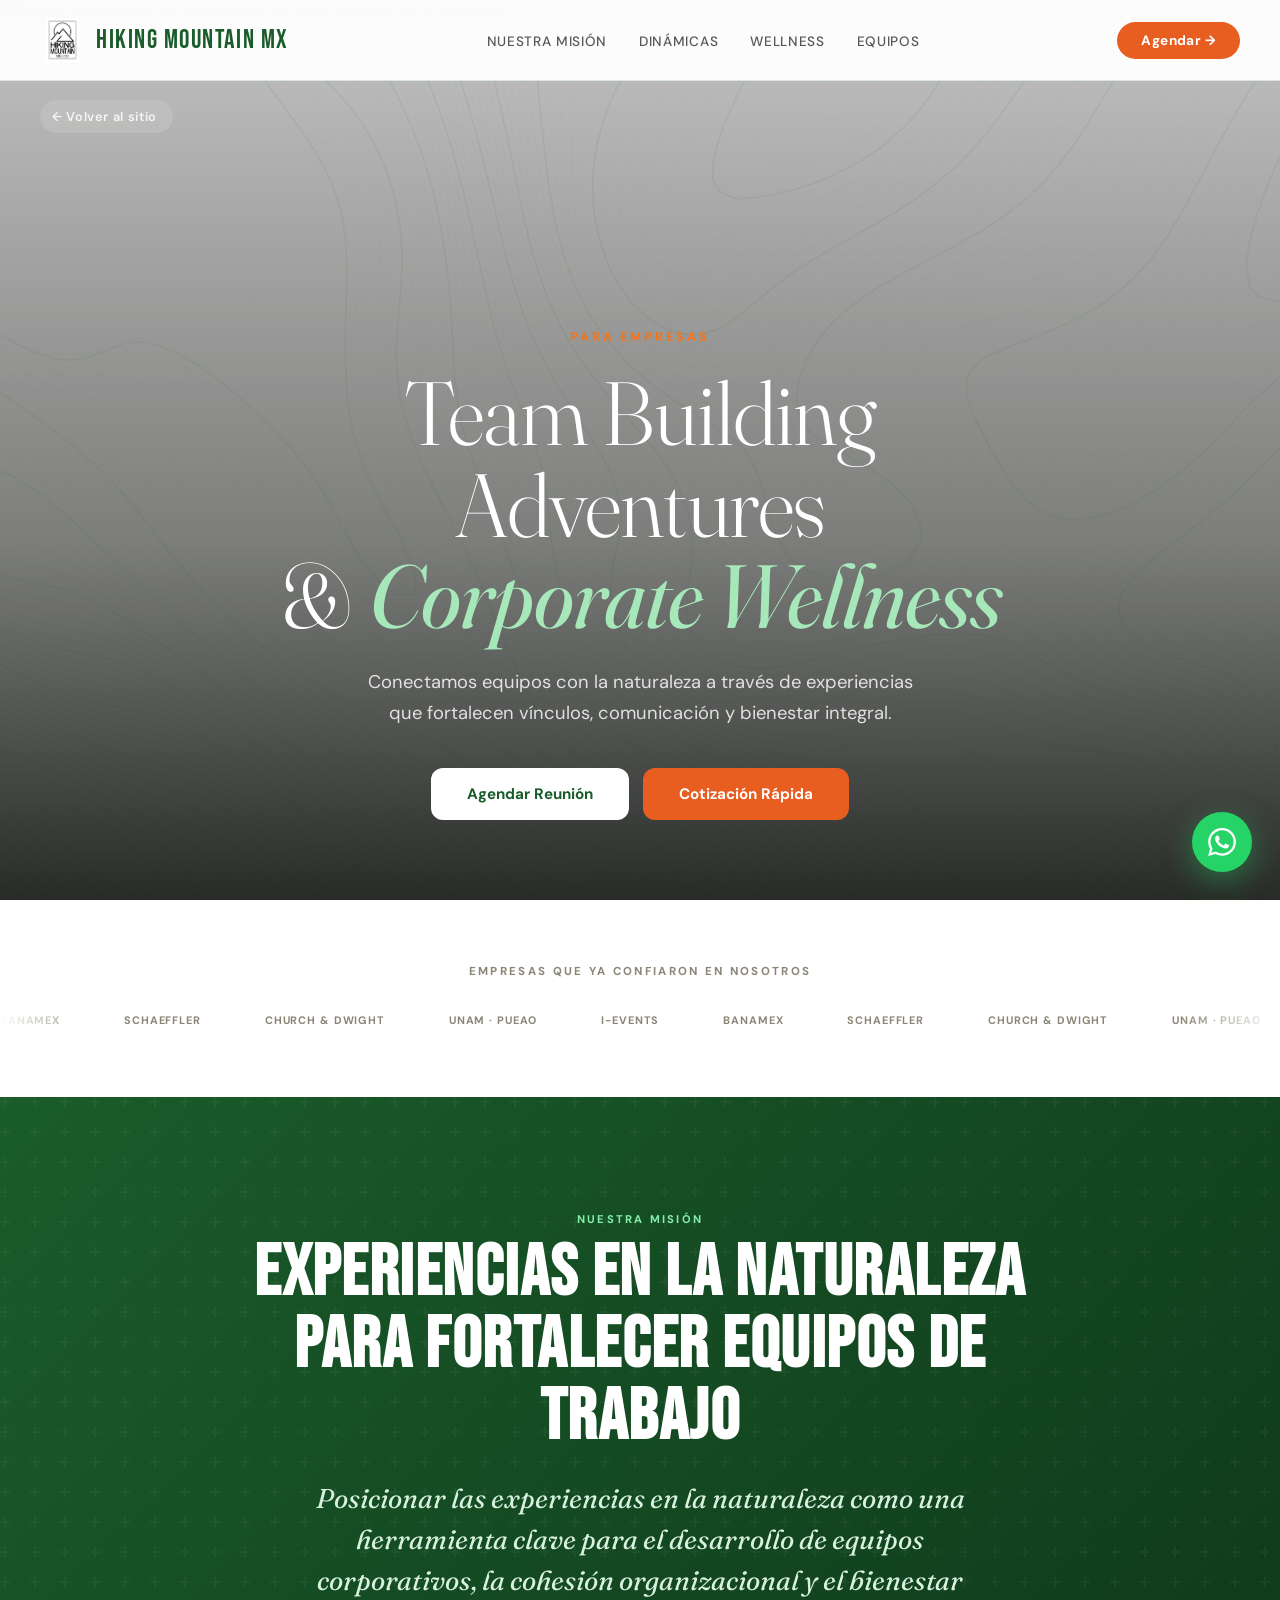
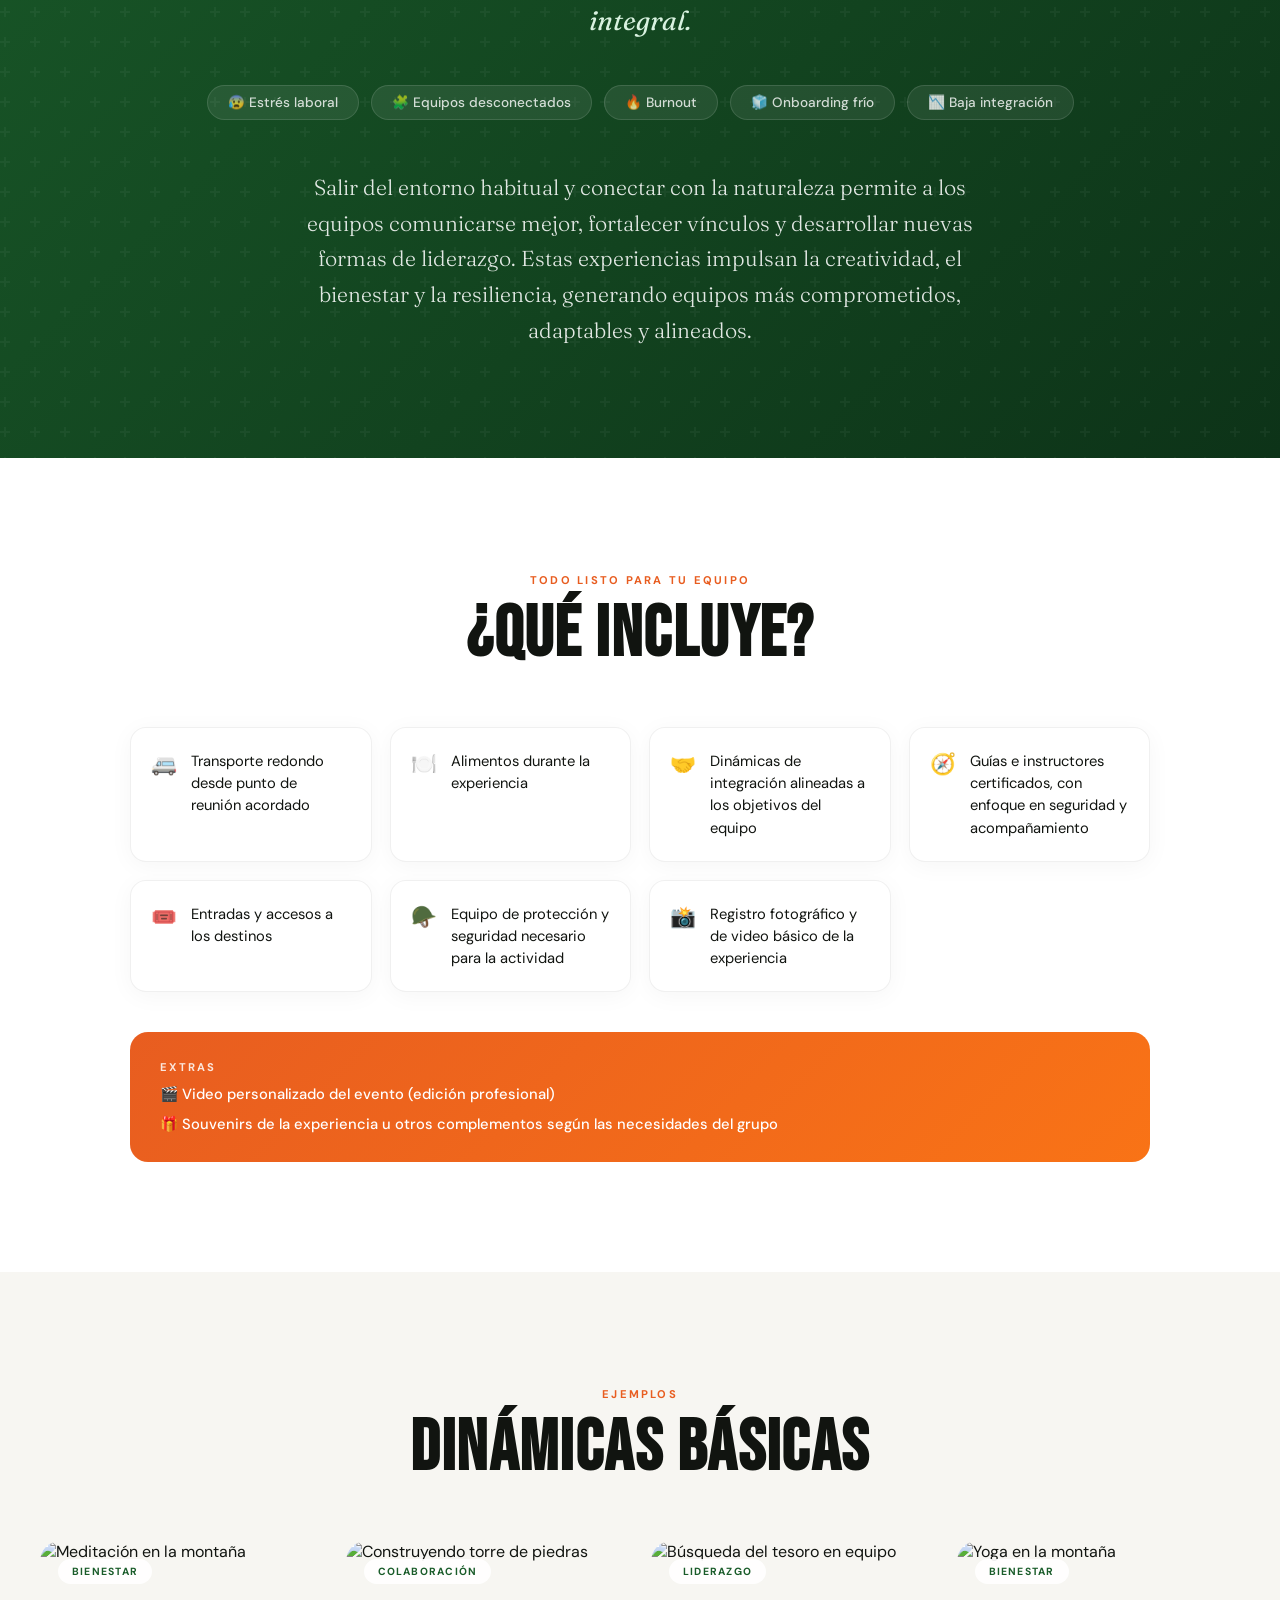
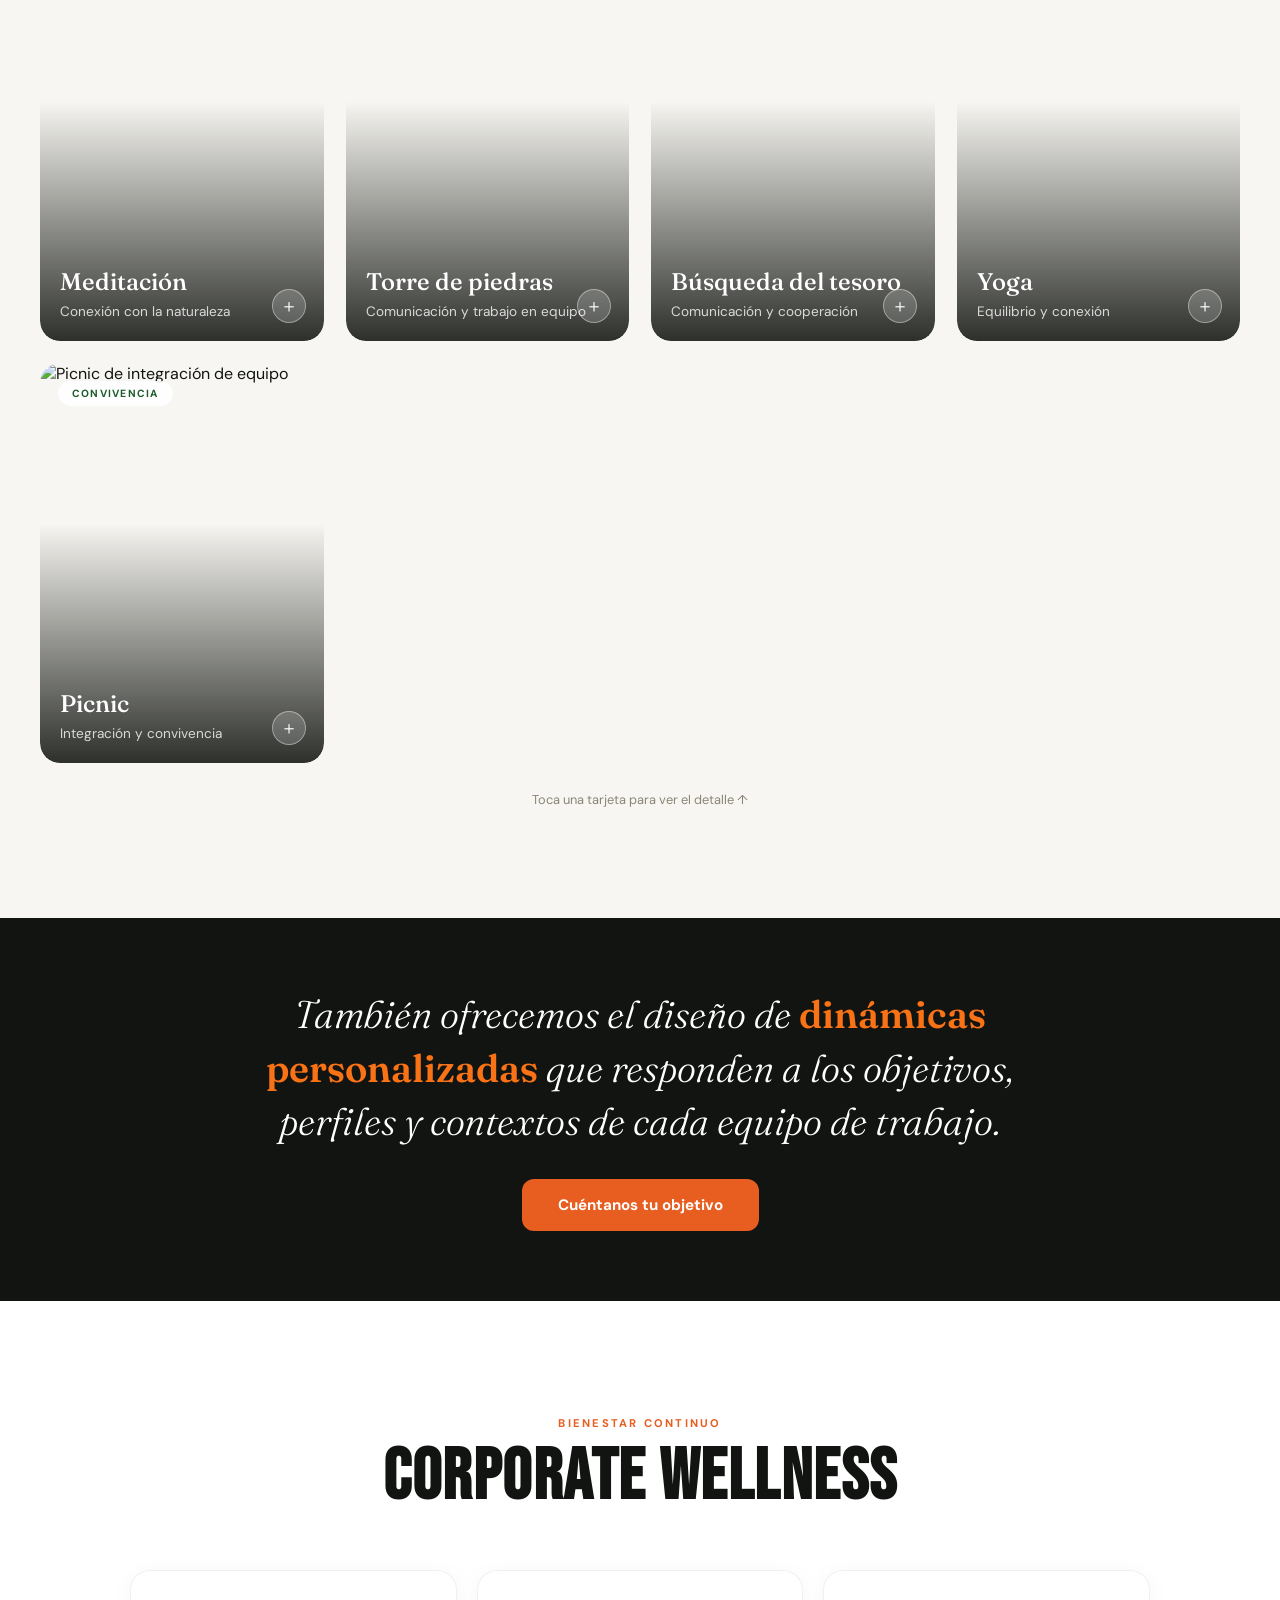
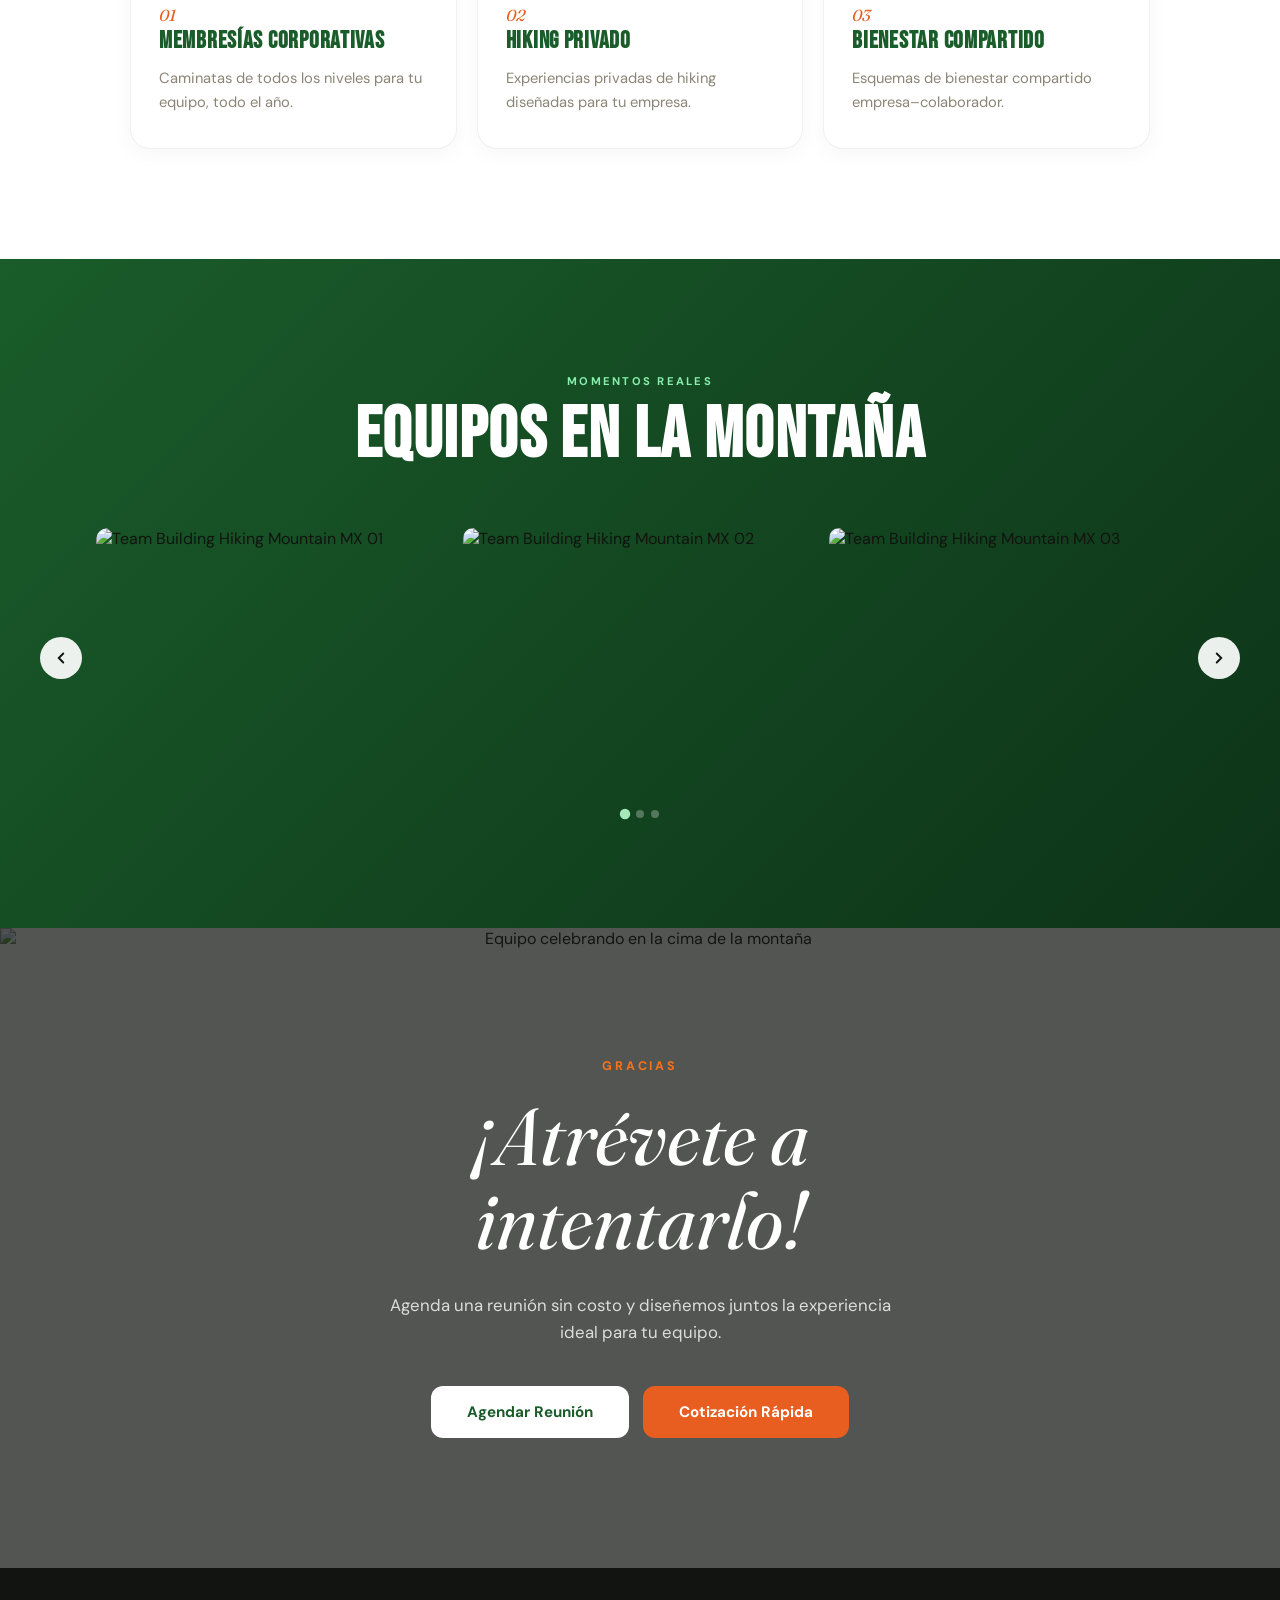
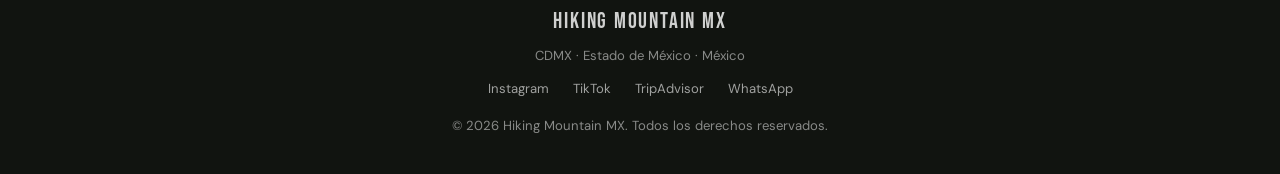
==== empresas.html @ d8b2c03d "Add files via upload" ====
<!DOCTYPE html>
<html lang="es">
<head>
<meta charset="UTF-8">
<meta name="viewport" content="width=device-width, initial-scale=1.0, viewport-fit=cover">
<title>Team Building &amp; Corporate Wellness | Hiking Mountain MX</title>
<meta name="description" content="Experiencias de team building y bienestar corporativo en la naturaleza. Dinámicas de integración, hiking privado y esquemas de bienestar para empresas.">
<link rel="canonical" href="https://hikingmountainmx.com/empresas.html">
<link rel="icon" type="image/png" sizes="32x32" href="[data-uri]">
<link rel="apple-touch-icon" href="[data-uri]">
<meta property="og:type" content="website">
<meta property="og:site_name" content="Hiking Mountain MX">
<meta property="og:title" content="Team Building &amp; Corporate Wellness | Hiking Mountain MX">
<meta property="og:description" content="Experiencias de team building y bienestar corporativo en la naturaleza. Dinámicas de integración, hiking privado y esquemas de bienestar para empresas.">
<meta property="og:image" content="https://raw.githubusercontent.com/goosserrlazc-alt/HMMX/main/images/team-building-04.jpg">
<meta property="og:url" content="https://hikingmountainmx.com/empresas.html">
<meta property="og:locale" content="es_MX">
<meta name="twitter:card" content="summary_large_image">
<meta name="twitter:title" content="Team Building &amp; Corporate Wellness | Hiking Mountain MX">
<meta name="twitter:description" content="Experiencias de team building y bienestar corporativo en la naturaleza. Dinámicas de integración, hiking privado y esquemas de bienestar para empresas.">
<meta name="twitter:image" content="https://raw.githubusercontent.com/goosserrlazc-alt/HMMX/main/images/team-building-04.jpg">
<script type="application/ld+json">
{
  "@context": "https://schema.org",
  "@type": "Organization",
  "name": "Hiking Mountain MX",
  "url": "https://hikingmountainmx.com/",
  "logo": "https://raw.githubusercontent.com/goosserrlazc-alt/HMMX/main/images/logo-hmmx.png",
  "sameAs": [
    "https://www.instagram.com/hiking_mountain_mx",
    "https://www.tiktok.com/@hiking_mountain_mx",
    "https://www.tripadvisor.com.mx/Attraction_Review-g150800-d27996630-Reviews-Hiking_Mountain_Mexico-Mexico_City_Central_Mexico_and_Gulf_Coast.html"
  ]
}
</script>
<link rel="preconnect" href="https://fonts.googleapis.com">
<link rel="preconnect" href="https://fonts.gstatic.com" crossorigin>
<link href="https://fonts.googleapis.com/css2?family=Bebas+Neue&family=DM+Sans:wght@300;400;500;700&family=Fraunces:ital,opsz,wght@0,9..144,300;0,9..144,500;0,9..144,600;1,9..144,400;1,9..144,500&display=swap" rel="stylesheet">
<style>
:root {
  --green: #1a5c2a;
  --green-light: #2d8a42;
  --orange: #e85d20;
  --orange-light: #f97316;
  --cream: #ffffff;
  --dark: #111410;
  --stone: #8a8575;
  --serif: 'Fraunces', Georgia, serif;
}

*, *::before, *::after { box-sizing: border-box; margin: 0; padding: 0; }
html { scroll-behavior: smooth; }
body { font-family: 'DM Sans', sans-serif; background: var(--cream); color: var(--dark); overflow-x: hidden; }
img { max-width: 100%; display: block; }
p { margin: 0; }

/* ── TOPOGRAPHIC BG ── */
#topo-canvas { position: fixed; inset: 0; z-index: 0; opacity: 0.07; pointer-events: none; }

/* ── REVEAL ON SCROLL ── */
.reveal { opacity: 0; transform: translateY(24px); transition: opacity .8s ease, transform .8s ease; }
.reveal.in { opacity: 1; transform: none; }
.reveal-delay-1 { transition-delay: .1s; }
.reveal-delay-2 { transition-delay: .2s; }
.reveal-delay-3 { transition-delay: .3s; }
.reveal-delay-4 { transition-delay: .4s; }
@media (prefers-reduced-motion: reduce) { .reveal { opacity: 1; transform: none; transition: none; } }

/* ── NAV ── */
nav {
  position: fixed; top: 0; left: 0; right: 0; z-index: 100;
  display: flex; justify-content: space-between; align-items: center;
  padding: 18px 40px; background: rgba(255,255,255,0.95);
  backdrop-filter: blur(12px); border-bottom: 1px solid rgba(26,92,42,0.15);
}
.nav-logo { font-family: 'Bebas Neue', sans-serif; font-size: 1.6rem; letter-spacing: 0.06em; color: var(--green); text-decoration: none; }
.nav-links { display: flex; gap: 32px; list-style: none; }
.nav-links a { font-size: 0.85rem; font-weight: 500; letter-spacing: 0.05em; text-transform: uppercase; color: var(--dark); text-decoration: none; opacity: 0.7; transition: opacity 0.2s; }
.nav-links a:hover { opacity: 1; }
.btn-nav { background: var(--orange); color: white; padding: 10px 24px; border-radius: 100px; font-size: 0.85rem; font-weight: 700; letter-spacing: 0.03em; text-decoration: none; transition: background 0.2s, transform 0.15s; }
.btn-nav:hover { background: #c4491a; transform: translateY(-1px); }
@media (max-width: 900px) {
  nav { padding: 12px 16px; gap: 10px; }
  .nav-logo-text { display: none; }
  .nav-logo img { width: 36px !important; height: 36px !important; }
  .nav-links { display: none; }
  .btn-nav { flex-shrink: 0; padding: 9px 16px; font-size: 0.78rem; }
}

/* ── WHATSAPP FLOAT ── */
.wa-float { position: fixed; bottom: 28px; right: 28px; z-index: 200; background: #25d366; color: white; width: 60px; height: 60px; border-radius: 50%; display: flex; align-items: center; justify-content: center; box-shadow: 0 8px 30px rgba(37,211,102,0.4); text-decoration: none; transition: transform 0.2s, box-shadow 0.2s; }
.wa-float:hover { transform: scale(1.1); box-shadow: 0 12px 40px rgba(37,211,102,0.5); }

/* ── BUTTONS ── */
.btn-primary { background: var(--green); color: white; padding: 16px 36px; border-radius: 12px; font-weight: 700; font-size: 0.95rem; text-decoration: none; border: none; cursor: pointer; font-family: 'DM Sans', sans-serif; transition: background 0.2s, transform 0.15s; display: inline-block; }
.btn-primary:hover { background: #13421f; transform: translateY(-2px); }
.btn-secondary { background: transparent; color: var(--green); border: 2px solid var(--green); padding: 14px 34px; border-radius: 12px; font-weight: 700; font-size: 0.95rem; text-decoration: none; cursor: pointer; font-family: 'DM Sans', sans-serif; transition: all 0.2s; display: inline-block; }
.btn-secondary:hover { background: var(--green); color: white; transform: translateY(-2px); }
.btn-white { background: white; color: var(--green); padding: 16px 36px; border-radius: 12px; font-weight: 700; font-size: 0.95rem; text-decoration: none; transition: all 0.2s; display: inline-block; }
.btn-white:hover { background: var(--cream); transform: translateY(-2px); }
.btn-orange-solid { background: var(--orange); color: white; padding: 16px 36px; border-radius: 12px; font-weight: 700; font-size: 0.95rem; text-decoration: none; transition: all 0.2s; display: inline-block; }
.btn-orange-solid:hover { background: #c4491a; transform: translateY(-2px); }

/* ── SECTION HEADERS ── */
.section-header { text-align: center; margin-bottom: 56px; }
.section-tag { display: inline-block; font-size: 0.7rem; font-weight: 700; letter-spacing: 0.2em; text-transform: uppercase; color: var(--orange); margin-bottom: 12px; }
.section-title { font-family: 'Bebas Neue', sans-serif; font-size: clamp(2.5rem, 6vw, 4.5rem); color: var(--dark); letter-spacing: 0.02em; line-height: 1; }

/* ── HERO ── */
#hero { position: relative; min-height: 100vh; display: flex; flex-direction: column; justify-content: flex-end; overflow: hidden; padding: 120px 40px 80px; }
.eb-hero-bg { position: absolute; inset: 0; z-index: -1; }
.eb-hero-bg img { width: 100%; height: 100%; object-fit: cover; will-change: transform; }
.eb-hero-bg::after { content: ''; position: absolute; inset: 0; background: linear-gradient(180deg, rgba(17,20,16,0.25) 0%, rgba(17,20,16,0.55) 60%, rgba(17,20,16,0.9) 100%); }
.eb-back { position: absolute; top: 100px; left: 40px; z-index: 5; }
.eb-back a { color: rgba(255,255,255,0.85); font-size: 0.8rem; font-weight: 600; letter-spacing: 0.05em; text-decoration: none; display: inline-flex; align-items: center; gap: 6px; background: rgba(255,255,255,0.12); backdrop-filter: blur(6px); padding: 8px 16px 8px 12px; border-radius: 100px; transition: background 0.2s; }
.eb-back a:hover { background: rgba(255,255,255,0.22); }
.eb-hero-content { max-width: 780px; margin: 0 auto; text-align: center; color: white; }
.eb-eyebrow { font-size: 0.78rem; font-weight: 700; letter-spacing: 0.24em; text-transform: uppercase; color: var(--orange-light); margin-bottom: 22px; }
.eb-hero-title { font-family: var(--serif); font-weight: 300; font-size: clamp(2.8rem, 7vw, 5.6rem); line-height: 1.02; letter-spacing: -0.01em; margin-bottom: 26px; }
.eb-hero-title em { font-style: italic; font-weight: 400; color: #a7e8bb; }
.eb-hero-sub { font-size: clamp(1rem, 1.6vw, 1.15rem); color: rgba(255,255,255,0.82); max-width: 560px; margin: 0 auto 40px; line-height: 1.65; }
.eb-hero-ctas { display: flex; flex-wrap: wrap; gap: 14px; justify-content: center; }

/* ── LOGOS MARQUEE ── */
#clientes { position: relative; z-index: 1; padding: 64px 0 70px; background: var(--cream); text-align: center; overflow: hidden; }
.logos-eyebrow { font-size: 0.72rem; font-weight: 700; letter-spacing: 0.2em; text-transform: uppercase; color: var(--stone); margin-bottom: 34px; }
.logos-marquee { position: relative; width: 100%; overflow: hidden; -webkit-mask-image: linear-gradient(90deg, transparent, black 8%, black 92%, transparent); mask-image: linear-gradient(90deg, transparent, black 8%, black 92%, transparent); }
.logos-track { display: flex; align-items: center; gap: 64px; width: max-content; animation: marquee 26s linear infinite; }
@keyframes marquee { from { transform: translateX(0); } to { transform: translateX(-50%); } }
.logos-marquee:hover .logos-track { animation-play-state: paused; }
.logo-item { display: flex; flex-direction: column; align-items: center; gap: 8px; flex-shrink: 0; }
.logo-item img { height: 46px; width: auto; max-width: 160px; object-fit: contain; filter: grayscale(1) opacity(0.55); transition: filter 0.25s; }
.logo-item:hover img { filter: grayscale(0) opacity(1); }
.logo-item .logo-name { font-size: 0.68rem; font-weight: 700; letter-spacing: 0.08em; text-transform: uppercase; color: var(--stone); }
@media (prefers-reduced-motion: reduce) { .logos-track { animation: none; } .logos-marquee { overflow-x: auto; } }

/* ── MISIÓN / PROBLEMAS ── */
#mision { position: relative; z-index: 1; background: linear-gradient(135deg, var(--green) 0%, #0d3318 100%); padding: 110px 40px; color: white; text-align: center; overflow: hidden; }
#mision::before {
  content: ''; position: absolute; inset: 0;
  background: url("data:image/svg+xml,%3Csvg width='60' height='60' viewBox='0 0 60 60' xmlns='http://www.w3.org/2000/svg'%3E%3Cg fill='none' fill-rule='evenodd'%3E%3Cg fill='%23ffffff' fill-opacity='0.04'%3E%3Cpath d='M36 34v-4h-2v4h-4v2h4v4h2v-4h4v-2h-4zm0-30V0h-2v4h-4v2h4v4h2V6h4V4h-4zM6 34v-4H4v4H0v2h4v4h2v-4h4v-2H6zM6 4V0H4v4H0v2h4v4h2V6h4V4H6z'/%3E%3C/g%3E%3C/g%3E%3C/svg%3E");
  pointer-events: none;
}
#mision .section-title { color: white; margin-bottom: 24px; }
#mision .wrap { position: relative; max-width: 900px; margin: 0 auto; }
.mision-lead { font-family: var(--serif); font-style: italic; font-weight: 400; font-size: clamp(1.3rem, 2.6vw, 1.7rem); line-height: 1.5; color: #d9f2e0; max-width: 700px; margin: 0 auto 44px; }
.corp-problems { display: flex; flex-wrap: wrap; gap: 12px; justify-content: center; margin-bottom: 50px; }
.corp-problem { background: rgba(255,255,255,0.08); border: 1px solid rgba(255,255,255,0.12); padding: 8px 20px; border-radius: 100px; font-size: 0.85rem; font-weight: 500; color: rgba(255,255,255,0.8); }
.mision-quote { font-family: var(--serif); font-weight: 300; font-size: clamp(1.1rem, 2vw, 1.35rem); line-height: 1.65; color: rgba(255,255,255,0.88); max-width: 680px; margin: 0 auto; }

/* ── QUÉ INCLUYE ── */
#incluye { position: relative; z-index: 1; padding: 110px 40px; max-width: 1100px; margin: 0 auto; }
.incluye-grid { display: grid; grid-template-columns: repeat(auto-fill, minmax(240px, 1fr)); gap: 18px; margin-bottom: 40px; }
.incluye-item { background: white; border: 1px solid rgba(0,0,0,0.06); border-radius: 16px; padding: 22px 20px; display: flex; align-items: flex-start; gap: 14px; box-shadow: 0 4px 24px rgba(17,20,16,0.04); transition: transform 0.2s, box-shadow 0.2s; }
.incluye-item:hover { transform: translateY(-3px); box-shadow: 0 14px 34px rgba(17,20,16,0.09); }
.incluye-ico { font-size: 1.3rem; flex-shrink: 0; }
.incluye-item p { font-size: 0.92rem; color: var(--dark); line-height: 1.5; }
.extras-box { background: linear-gradient(135deg, var(--orange) 0%, var(--orange-light) 100%); border-radius: 18px; padding: 28px 30px; color: white; }
.extras-box .lbl { font-size: 0.7rem; font-weight: 700; letter-spacing: 0.18em; text-transform: uppercase; opacity: 0.85; margin-bottom: 10px; display: block; }
.extras-box ul { list-style: none; display: flex; flex-wrap: wrap; gap: 10px 28px; }
.extras-box li { font-size: 0.92rem; font-weight: 500; }

/* ── DINÁMICAS ── */
#dinamicas { position: relative; z-index: 1; padding: 110px 40px; background: #f7f6f2; }
.dinamicas-grid { display: grid; grid-template-columns: repeat(auto-fit, minmax(260px, 1fr)); gap: 22px; max-width: 1200px; margin: 0 auto; }
.dinamica-card { position: relative; height: 400px; border-radius: 20px; overflow: hidden; cursor: pointer; perspective: 1200px; }
.dinamica-card .flip-inner { position: relative; width: 100%; height: 100%; transition: transform 0.6s cubic-bezier(.4,0,.2,1); transform-style: preserve-3d; }
.dinamica-card.flipped .flip-inner { transform: rotateY(180deg); }
.dinamica-face { position: absolute; inset: 0; -webkit-backface-visibility: hidden; backface-visibility: hidden; border-radius: 20px; overflow: hidden; }
.dinamica-front img { width: 100%; height: 100%; object-fit: cover; }
.dinamica-front::after { content: ''; position: absolute; inset: 0; background: linear-gradient(180deg, rgba(17,20,16,0) 40%, rgba(17,20,16,0.88) 100%); }
.dinamica-front .tag { position: absolute; top: 18px; left: 18px; z-index: 2; background: rgba(255,255,255,0.9); color: var(--green); font-size: 0.65rem; font-weight: 700; letter-spacing: 0.12em; text-transform: uppercase; padding: 6px 14px; border-radius: 100px; }
.dinamica-front .info { position: absolute; left: 20px; right: 20px; bottom: 20px; z-index: 2; color: white; }
.dinamica-front .info h3 { font-family: var(--serif); font-weight: 500; font-size: 1.5rem; margin-bottom: 6px; }
.dinamica-front .info p { font-size: 0.85rem; color: rgba(255,255,255,0.8); line-height: 1.4; }
.dinamica-front .tap-hint { position: absolute; right: 18px; bottom: 18px; z-index: 2; width: 34px; height: 34px; border-radius: 50%; background: rgba(255,255,255,0.18); border: 1px solid rgba(255,255,255,0.4); display: flex; align-items: center; justify-content: center; color: white; font-size: 1.1rem; transition: transform 0.3s; }
.dinamica-card:hover .tap-hint { transform: rotate(90deg); }
.dinamica-back { background: var(--green); color: white; transform: rotateY(180deg); padding: 30px 26px; display: flex; flex-direction: column; justify-content: center; }
.dinamica-back .lbl { font-size: 0.66rem; font-weight: 700; letter-spacing: 0.18em; text-transform: uppercase; color: #a7e8bb; margin-bottom: 10px; }
.dinamica-back h3 { font-family: var(--serif); font-weight: 500; font-size: 1.4rem; margin-bottom: 14px; }
.dinamica-back p { font-size: 0.88rem; line-height: 1.55; color: rgba(255,255,255,0.85); margin-bottom: 8px; }
.dinamica-back ul { list-style: none; margin-top: 6px; }
.dinamica-back li { font-size: 0.85rem; line-height: 1.6; color: rgba(255,255,255,0.85); padding-left: 16px; position: relative; }
.dinamica-back li::before { content: '—'; position: absolute; left: 0; color: #a7e8bb; }
.dinamicas-hint { text-align: center; font-size: 0.8rem; color: var(--stone); margin-top: 28px; }

/* ── PERSONALIZADAS BANNER ── */
#personalizadas { position: relative; z-index: 1; padding: 70px 40px; background: var(--dark); color: white; text-align: center; }
.pz-title { font-family: var(--serif); font-weight: 300; font-style: italic; font-size: clamp(1.5rem, 3.4vw, 2.4rem); max-width: 800px; margin: 0 auto 30px; line-height: 1.4; }
.pz-title strong { font-weight: 600; font-style: normal; color: var(--orange-light); }

/* ── WELLNESS ── */
#wellness { position: relative; z-index: 1; padding: 110px 40px; max-width: 1100px; margin: 0 auto; }
.wellness-grid { display: grid; grid-template-columns: repeat(auto-fit, minmax(260px, 1fr)); gap: 20px; }
.wellness-card { background: white; border: 1px solid rgba(0,0,0,0.06); border-radius: 20px; padding: 34px 28px; box-shadow: 0 4px 24px rgba(17,20,16,0.04); transition: transform 0.25s, box-shadow 0.25s; }
.wellness-card:hover { transform: translateY(-5px); box-shadow: 0 20px 46px rgba(17,20,16,0.1); }
.wellness-card .n { font-family: var(--serif); font-style: italic; color: var(--orange); font-size: 1rem; margin-bottom: 14px; }
.wellness-card h3 { font-family: 'Bebas Neue', sans-serif; font-size: 1.5rem; letter-spacing: 0.03em; color: var(--green); margin-bottom: 12px; }
.wellness-card p { font-size: 0.92rem; color: var(--stone); line-height: 1.6; }

/* ── GALERÍA EQUIPOS (carrusel) ── */
#equipos { position: relative; z-index: 1; padding: 110px 40px; background: linear-gradient(135deg, var(--green) 0%, #0d3318 100%); overflow: hidden; }
.gal-slider { position: relative; max-width: 1200px; margin: 0 auto; display: flex; align-items: center; gap: 14px; }
.gal-viewport { overflow: hidden; flex: 1; border-radius: 12px; }
.gal-track { display: flex; gap: 12px; transition: transform 0.5s cubic-bezier(.4,0,.2,1); will-change: transform; }
.gal-slide { position: relative; flex: 0 0 calc((100% - 24px) / 3); margin: 0; border-radius: 10px; overflow: hidden; }
.gal-slide img { width: 100%; height: 260px; object-fit: cover; display: block; }
.gal-slide figcaption { position: absolute; left: 0; right: 0; bottom: 0; padding: 18px 12px 9px; font-size: 0.72rem; font-weight: 600; color: #fff; background: linear-gradient(transparent, rgba(0,0,0,0.72)); letter-spacing: 0.02em; }
.gal-arrow { width: 42px; height: 42px; flex-shrink: 0; border-radius: 50%; border: none; background: rgba(255,255,255,0.92); color: var(--dark); display: flex; align-items: center; justify-content: center; cursor: pointer; transition: all 0.2s; }
.gal-arrow:hover { background: var(--green); color: #fff; }
.gal-dots { display: flex; justify-content: center; gap: 7px; margin-top: 22px; }
.gal-dot { width: 8px; height: 8px; border-radius: 50%; border: none; padding: 0; cursor: pointer; background: rgba(255,255,255,0.28); transition: background 0.2s, transform 0.2s; }
.gal-dot.active { background: #a7e8bb; transform: scale(1.3); }
@media (max-width: 860px) { .gal-slide { flex: 0 0 calc((100% - 12px) / 2); } .gal-slide img { height: 210px; } }
@media (max-width: 560px) { .gal-slide { flex: 0 0 100%; } .gal-slide img { height: 260px; } .gal-arrow { width: 36px; height: 36px; } }

/* ── CIERRE ── */
#cierre { position: relative; z-index: 1; padding: 130px 40px; text-align: center; overflow: hidden; }
.eb-cierre-bg { position: absolute; inset: 0; z-index: -1; }
.eb-cierre-bg img { width: 100%; height: 100%; object-fit: cover; }
.eb-cierre-bg::after { content: ''; position: absolute; inset: 0; background: rgba(17,20,16,0.72); }
.cierre-eyebrow { color: var(--orange-light); font-size: 0.78rem; font-weight: 700; letter-spacing: 0.24em; text-transform: uppercase; margin-bottom: 20px; }
.cierre-title { font-family: var(--serif); font-style: italic; font-weight: 400; color: white; font-size: clamp(2.6rem, 7vw, 5rem); line-height: 1.05; margin-bottom: 30px; }
.cierre-sub { color: rgba(255,255,255,0.8); max-width: 520px; margin: 0 auto 40px; font-size: 1.05rem; line-height: 1.6; }
.cierre-ctas { display: flex; flex-wrap: wrap; gap: 14px; justify-content: center; }

/* ── FOOTER ── */
footer { position: relative; z-index: 1; background: var(--dark); color: rgba(255,255,255,0.5); text-align: center; padding: 40px 24px; font-size: 0.82rem; }
footer a { color: rgba(255,255,255,0.6); text-decoration: none; }
footer a:hover { color: white; }

@media (max-width: 700px) {
  #hero, #mision, #incluye, #dinamicas, #wellness, #equipos, #cierre { padding-left: 22px; padding-right: 22px; }
  .eb-back { left: 16px; top: 90px; }
}
</style>
</head>
<body>

<canvas id="topo-canvas"></canvas>

<a href="https://wa.me/525516995143" target="_blank" rel="noopener noreferrer" class="wa-float" title="Contactar por WhatsApp">
  <svg width="28" height="28" fill="white" viewBox="0 0 24 24">
    <path d="M17.472 14.382c-.297-.149-1.758-.867-2.03-.967-.273-.099-.471-.148-.67.15-.197.297-.767.966-.94 1.164-.173.199-.347.223-.644.075-.297-.15-1.255-.463-2.39-1.475-.883-.788-1.48-1.761-1.653-2.059-.173-.297-.018-.458.13-.606.134-.133.298-.347.446-.52.149-.174.198-.298.298-.497.099-.198.05-.371-.025-.52-.075-.149-.669-1.612-.916-2.207-.242-.579-.487-.5-.669-.51-.173-.008-.371-.01-.57-.01-.198 0-.52.074-.792.372-.272.297-1.04 1.016-1.04 2.479 0 1.462 1.065 2.875 1.213 3.074.149.198 2.096 3.2 5.077 4.487.709.306 1.262.489 1.694.625.712.227 1.36.195 1.871.118.571-.085 1.758-.719 2.006-1.413.248-.694.248-1.289.173-1.413-.074-.124-.272-.198-.57-.347m-5.421 7.403h-.004a9.87 9.87 0 01-5.031-1.378l-.361-.214-3.741.982.998-3.648-.235-.374a9.86 9.86 0 01-1.51-5.26c.001-5.45 4.436-9.884 9.888-9.884 2.64 0 5.122 1.03 6.988 2.898a9.825 9.825 0 012.893 6.994c-.003 5.45-4.437 9.884-9.885 9.884m8.413-18.297A11.815 11.815 0 0012.05 0C5.495 0 .16 5.335.157 11.892c0 2.096.547 4.142 1.588 5.945L.057 24l6.305-1.654a11.882 11.882 0 005.683 1.448h.005c6.554 0 11.89-5.335 11.893-11.893a11.821 11.821 0 00-3.48-8.413z"/>
  </svg>
</a>

<!-- NAV -->
<nav>
  <a href="index.html" class="nav-logo" style="display:flex;align-items:center;gap:12px"><img src="[data-uri]" alt="Logo HMMX" style="width:44px;height:44px;object-fit:contain;flex-shrink:0"><span class="nav-logo-text">HIKING MOUNTAIN MX</span></a>
  <ul class="nav-links">
    <li><a href="#mision">Nuestra misión</a></li>
    <li><a href="#dinamicas">Dinámicas</a></li>
    <li><a href="#wellness">Wellness</a></li>
    <li><a href="#equipos">Equipos</a></li>
  </ul>
  <a href="https://wa.me/525516995143?text=Hola!%20Quiero%20agendar%20una%20reuni%C3%B3n%20para%20experiencias%20corporativas" target="_blank" rel="noopener noreferrer" class="btn-nav">Agendar →</a>
</nav>

<!-- HERO -->
<section id="hero">
  <div class="eb-hero-bg" id="eb-hero-bg">
    <img src="https://raw.githubusercontent.com/goosserrlazc-alt/HMMX/main/images/team-building-04.jpg" alt="Equipo corporativo en experiencia de team building en la montaña">
  </div>
  <div class="eb-back"><a href="index.html">← Volver al sitio</a></div>
  <div class="eb-hero-content">
    <p class="eb-eyebrow">Para empresas</p>
    <h1 class="eb-hero-title">Team Building Adventures<br>&amp; <em>Corporate Wellness</em></h1>
    <p class="eb-hero-sub">Conectamos equipos con la naturaleza a través de experiencias que fortalecen vínculos, comunicación y bienestar integral.</p>
    <div class="eb-hero-ctas">
      <a href="https://wa.me/525516995143?text=Hola!%20Quiero%20agendar%20una%20reuni%C3%B3n%20para%20experiencias%20corporativas" target="_blank" rel="noopener noreferrer" class="btn-white">Agendar Reunión</a>
      <a href="https://docs.google.com/forms/d/e/1FAIpQLSfQR73yZ3YiT2e2jC7tGwc4FWWMCqtgv7WVmMKTwoNC7M7NrQ/viewform?usp=dialog" target="_blank" rel="noopener noreferrer" class="btn-orange-solid">Cotización Rápida</a>
    </div>
  </div>
</section>

<!-- CLIENTES -->
<section id="clientes">
  <p class="logos-eyebrow reveal">Empresas que ya confiaron en nosotros</p>
  <div class="logos-marquee">
    <div class="logos-track" id="logos-track">
      <div class="logo-item"><img src="https://raw.githubusercontent.com/goosserrlazc-alt/HMMX/main/images/logo-banamex.webp" alt="Banamex" onerror="this.style.display='none'"><span class="logo-name">Banamex</span></div>
      <div class="logo-item"><img src="https://raw.githubusercontent.com/goosserrlazc-alt/HMMX/main/images/logo-schaeffler.webp" alt="Schaeffler" onerror="this.style.display='none'"><span class="logo-name">Schaeffler</span></div>
      <div class="logo-item"><img src="https://raw.githubusercontent.com/goosserrlazc-alt/HMMX/main/images/logo-church-dwight.webp" alt="Church &amp; Dwight México" onerror="this.style.display='none'"><span class="logo-name">Church &amp; Dwight</span></div>
      <div class="logo-item"><img src="https://raw.githubusercontent.com/goosserrlazc-alt/HMMX/main/images/logo-unam-puea.webp" alt="Programa Universitario de Estudios sobre Asia, África y Oceanía — UNAM" onerror="this.style.display='none'"><span class="logo-name">UNAM · PUEAO</span></div>
      <div class="logo-item"><img src="https://raw.githubusercontent.com/goosserrlazc-alt/HMMX/main/images/i-events.webp" alt="I-Events" onerror="this.style.display='none'"><span class="logo-name">I-Events</span></div>
    </div>
  </div>
</section>

<!-- MISIÓN -->
<section id="mision">
  <div class="wrap">
    <span class="section-tag reveal" style="color:#86efac">Nuestra misión</span>
    <h2 class="section-title reveal">EXPERIENCIAS EN LA NATURALEZA<br>PARA FORTALECER EQUIPOS DE TRABAJO</h2>
    <p class="mision-lead reveal">Posicionar las experiencias en la naturaleza como una herramienta clave para el desarrollo de equipos corporativos, la cohesión organizacional y el bienestar integral.</p>
    <div class="corp-problems reveal">
      <span class="corp-problem">😰 Estrés laboral</span>
      <span class="corp-problem">🧩 Equipos desconectados</span>
      <span class="corp-problem">🔥 Burnout</span>
      <span class="corp-problem">🧊 Onboarding frío</span>
      <span class="corp-problem">📉 Baja integración</span>
    </div>
    <p class="mision-quote reveal">Salir del entorno habitual y conectar con la naturaleza permite a los equipos comunicarse mejor, fortalecer vínculos y desarrollar nuevas formas de liderazgo. Estas experiencias impulsan la creatividad, el bienestar y la resiliencia, generando equipos más comprometidos, adaptables y alineados.</p>
  </div>
</section>

<!-- QUÉ INCLUYE -->
<section id="incluye">
  <div class="section-header">
    <span class="section-tag reveal">Todo listo para tu equipo</span>
    <h2 class="section-title reveal">¿QUÉ INCLUYE?</h2>
  </div>
  <div class="incluye-grid">
    <div class="incluye-item reveal"><span class="incluye-ico">🚐</span><p>Transporte redondo desde punto de reunión acordado</p></div>
    <div class="incluye-item reveal reveal-delay-1"><span class="incluye-ico">🍽️</span><p>Alimentos durante la experiencia</p></div>
    <div class="incluye-item reveal reveal-delay-2"><span class="incluye-ico">🤝</span><p>Dinámicas de integración alineadas a los objetivos del equipo</p></div>
    <div class="incluye-item reveal reveal-delay-3"><span class="incluye-ico">🧭</span><p>Guías e instructores certificados, con enfoque en seguridad y acompañamiento</p></div>
    <div class="incluye-item reveal"><span class="incluye-ico">🎟️</span><p>Entradas y accesos a los destinos</p></div>
    <div class="incluye-item reveal reveal-delay-1"><span class="incluye-ico">🪖</span><p>Equipo de protección y seguridad necesario para la actividad</p></div>
    <div class="incluye-item reveal reveal-delay-2"><span class="incluye-ico">📸</span><p>Registro fotográfico y de video básico de la experiencia</p></div>
  </div>
  <div class="extras-box reveal">
    <span class="lbl">Extras</span>
    <ul>
      <li>🎬 Video personalizado del evento (edición profesional)</li>
      <li>🎁 Souvenirs de la experiencia u otros complementos según las necesidades del grupo</li>
    </ul>
  </div>
</section>

<!-- DINÁMICAS -->
<section id="dinamicas">
  <div class="section-header">
    <span class="section-tag reveal">Ejemplos</span>
    <h2 class="section-title reveal">DINÁMICAS BÁSICAS</h2>
  </div>
  <div class="dinamicas-grid" id="dinamicas-grid">

    <div class="dinamica-card reveal" data-card>
      <div class="flip-inner">
        <div class="dinamica-face dinamica-front">
          <img src="https://raw.githubusercontent.com/goosserrlazc-alt/HMMX/main/images/team-building-06.jpg" alt="Meditación en la montaña">
          <span class="tag">Bienestar</span>
          <div class="info"><h3>Meditación</h3><p>Conexión con la naturaleza</p></div>
          <span class="tap-hint">＋</span>
        </div>
        <div class="dinamica-face dinamica-back">
          <span class="lbl">Meditación</span>
          <h3>Conexión con la naturaleza</h3>
          <p>Un espacio para la calma y la introspección. A través de la respiración consciente, la atención se ancla en el presente, permitiendo liberar tensiones.</p>
          <p>La conexión con los sonidos y la energía del entorno refuerza la sensación de estabilidad y armonía. Al final, la reflexión y la gratitud cierran la práctica.</p>
        </div>
      </div>
    </div>

    <div class="dinamica-card reveal reveal-delay-1" data-card>
      <div class="flip-inner">
        <div class="dinamica-face dinamica-front">
          <img src="https://raw.githubusercontent.com/goosserrlazc-alt/HMMX/main/images/team-building-03.jpg" alt="Construyendo torre de piedras">
          <span class="tag">Colaboración</span>
          <div class="info"><h3>Torre de piedras</h3><p>Comunicación y trabajo en equipo</p></div>
          <span class="tap-hint">＋</span>
        </div>
        <div class="dinamica-face dinamica-back">
          <span class="lbl">Objetivo</span>
          <h3>Torre de piedras</h3>
          <p>Fomentar la colaboración, comunicación y toma de decisiones en equipo. Equipos de 3-5 personas construyen la torre más alta y estable posible en 20 minutos.</p>
          <ul>
            <li>Refuerza el trabajo en equipo y la comunicación</li>
            <li>Fomenta la creatividad y la planificación estratégica</li>
            <li>Promueve la resiliencia y la adaptabilidad</li>
          </ul>
        </div>
      </div>
    </div>

    <div class="dinamica-card reveal reveal-delay-2" data-card>
      <div class="flip-inner">
        <div class="dinamica-face dinamica-front">
          <img src="https://raw.githubusercontent.com/goosserrlazc-alt/HMMX/main/images/team-building-07.jpg" alt="Búsqueda del tesoro en equipo">
          <span class="tag">Liderazgo</span>
          <div class="info"><h3>Búsqueda del tesoro</h3><p>Comunicación y cooperación</p></div>
          <span class="tap-hint">＋</span>
        </div>
        <div class="dinamica-face dinamica-back">
          <span class="lbl">Objetivo</span>
          <h3>Búsqueda del tesoro</h3>
          <p>Mejorar la comunicación y la cooperación en el equipo, trabajando juntos para alcanzar un objetivo común. Dos equipos con roles específicos: líder, radio y equipo de búsqueda.</p>
          <ul>
            <li>Refuerza la comunicación y la colaboración</li>
            <li>Desarrolla habilidades de liderazgo y trabajo en equipo</li>
            <li>Fomenta el sentido de pertenencia y la cohesión del grupo</li>
          </ul>
        </div>
      </div>
    </div>

    <div class="dinamica-card reveal reveal-delay-3" data-card>
      <div class="flip-inner">
        <div class="dinamica-face dinamica-front">
          <img src="https://raw.githubusercontent.com/goosserrlazc-alt/HMMX/main/images/team-building-05.jpg" alt="Yoga en la montaña">
          <span class="tag">Bienestar</span>
          <div class="info"><h3>Yoga</h3><p>Equilibrio y conexión</p></div>
          <span class="tap-hint">＋</span>
        </div>
        <div class="dinamica-face dinamica-back">
          <span class="lbl">Yoga en la montaña</span>
          <h3>Equilibrio y conexión</h3>
          <p>Una práctica de yoga en la naturaleza que promueve equilibrio, presencia y bienestar integral, combinando movimiento consciente, respiración y un cierre de relajación profunda.</p>
        </div>
      </div>
    </div>

    <div class="dinamica-card reveal reveal-delay-4" data-card>
      <div class="flip-inner">
        <div class="dinamica-face dinamica-front">
          <img src="https://raw.githubusercontent.com/goosserrlazc-alt/HMMX/main/images/team-building-02.jpg" alt="Picnic de integración de equipo">
          <span class="tag">Convivencia</span>
          <div class="info"><h3>Picnic</h3><p>Integración y convivencia</p></div>
          <span class="tap-hint">＋</span>
        </div>
        <div class="dinamica-face dinamica-back">
          <span class="lbl">Objetivo</span>
          <h3>Picnic</h3>
          <p>Fomentar la integración y la convivencia en un entorno natural. Los participantes disfrutan de una comida en la naturaleza, fortaleciendo relaciones y comunicación en un ambiente relajado, distinto al habitual.</p>
        </div>
      </div>
    </div>

  </div>
  <p class="dinamicas-hint reveal">Toca una tarjeta para ver el detalle ↑</p>
</section>

<!-- PERSONALIZADAS -->
<section id="personalizadas">
  <p class="pz-title reveal">También ofrecemos el diseño de <strong>dinámicas personalizadas</strong> que responden a los objetivos, perfiles y contextos de cada equipo de trabajo.</p>
  <a href="https://wa.me/525516995143?text=Hola!%20Quiero%20dise%C3%B1ar%20una%20din%C3%A1mica%20personalizada%20para%20mi%20equipo" target="_blank" rel="noopener noreferrer" class="btn-orange-solid reveal">Cuéntanos tu objetivo</a>
</section>

<!-- WELLNESS -->
<section id="wellness">
  <div class="section-header">
    <span class="section-tag reveal">Bienestar continuo</span>
    <h2 class="section-title reveal">CORPORATE WELLNESS</h2>
  </div>
  <div class="wellness-grid">
    <div class="wellness-card reveal"><span class="n">01</span><h3>Membresías corporativas</h3><p>Caminatas de todos los niveles para tu equipo, todo el año.</p></div>
    <div class="wellness-card reveal reveal-delay-1"><span class="n">02</span><h3>Hiking privado</h3><p>Experiencias privadas de hiking diseñadas para tu empresa.</p></div>
    <div class="wellness-card reveal reveal-delay-2"><span class="n">03</span><h3>Bienestar compartido</h3><p>Esquemas de bienestar compartido empresa–colaborador.</p></div>
  </div>
</section>

<!-- EQUIPOS EN LA MONTAÑA -->
<section id="equipos">
  <div class="section-header">
    <span class="section-tag reveal" style="color:#86efac">Momentos reales</span>
    <h2 class="section-title reveal" style="color:white">EQUIPOS EN LA MONTAÑA</h2>
  </div>
  <div class="gal-carousel reveal">
    <div class="gal-slider">
      <button class="gal-arrow gal-prev" aria-label="Anterior"><svg width="18" height="18" viewBox="0 0 24 24" fill="none" stroke="currentColor" stroke-width="2.5" stroke-linecap="round"><path d="M15 18l-6-6 6-6"/></svg></button>
      <div class="gal-viewport">
        <div class="gal-track">
          <figure class="gal-slide"><img src="https://raw.githubusercontent.com/goosserrlazc-alt/HMMX/main/images/team-building-01.jpg" alt="Team Building Hiking Mountain MX 01" loading="lazy"></figure>
          <figure class="gal-slide"><img src="https://raw.githubusercontent.com/goosserrlazc-alt/HMMX/main/images/team-building-02.jpg" alt="Team Building Hiking Mountain MX 02" loading="lazy"></figure>
          <figure class="gal-slide"><img src="https://raw.githubusercontent.com/goosserrlazc-alt/HMMX/main/images/team-building-03.jpg" alt="Team Building Hiking Mountain MX 03" loading="lazy"></figure>
          <figure class="gal-slide"><img src="https://raw.githubusercontent.com/goosserrlazc-alt/HMMX/main/images/team-building-04.jpg" alt="Team Building Hiking Mountain MX 04" loading="lazy"></figure>
          <figure class="gal-slide"><img src="https://raw.githubusercontent.com/goosserrlazc-alt/HMMX/main/images/team-building-05.jpg" alt="Team Building Hiking Mountain MX 05" loading="lazy"></figure>
          <figure class="gal-slide"><img src="https://raw.githubusercontent.com/goosserrlazc-alt/HMMX/main/images/team-building-06.jpg" alt="Team Building Hiking Mountain MX 06" loading="lazy"></figure>
          <figure class="gal-slide"><img src="https://raw.githubusercontent.com/goosserrlazc-alt/HMMX/main/images/team-building-07.jpg" alt="Team Building Hiking Mountain MX 07" loading="lazy"></figure>
          <figure class="gal-slide"><img src="https://raw.githubusercontent.com/goosserrlazc-alt/HMMX/main/images/team-building-08.jpg" alt="Team Building Hiking Mountain MX 08" loading="lazy"></figure>
          <figure class="gal-slide"><img src="https://raw.githubusercontent.com/goosserrlazc-alt/HMMX/main/images/team-building-09.jpg" alt="Team Building Hiking Mountain MX 09" loading="lazy"></figure>
        </div>
      </div>
      <button class="gal-arrow gal-next" aria-label="Siguiente"><svg width="18" height="18" viewBox="0 0 24 24" fill="none" stroke="currentColor" stroke-width="2.5" stroke-linecap="round"><path d="M9 6l6 6-6 6"/></svg></button>
    </div>
    <div class="gal-dots"></div>
  </div>
</section>

<!-- CIERRE -->
<section id="cierre">
  <div class="eb-cierre-bg"><img src="https://raw.githubusercontent.com/goosserrlazc-alt/HMMX/main/images/team-building-09.jpg" alt="Equipo celebrando en la cima de la montaña"></div>
  <p class="cierre-eyebrow reveal">Gracias</p>
  <h2 class="cierre-title reveal">¡Atrévete a<br>intentarlo!</h2>
  <p class="cierre-sub reveal">Agenda una reunión sin costo y diseñemos juntos la experiencia ideal para tu equipo.</p>
  <div class="cierre-ctas reveal">
    <a href="https://wa.me/525516995143?text=Hola!%20Quiero%20agendar%20una%20reuni%C3%B3n%20para%20experiencias%20corporativas" target="_blank" rel="noopener noreferrer" class="btn-white">Agendar Reunión</a>
    <a href="https://docs.google.com/forms/d/e/1FAIpQLSfQR73yZ3YiT2e2jC7tGwc4FWWMCqtgv7WVmMKTwoNC7M7NrQ/viewform?usp=dialog" target="_blank" rel="noopener noreferrer" class="btn-orange-solid">Cotización Rápida</a>
  </div>
</section>

<footer>
  <p style="margin-bottom:12px;font-family:'Bebas Neue',sans-serif;font-size:1.4rem;letter-spacing:0.08em;color:rgba(255,255,255,0.8)">HIKING MOUNTAIN MX</p>
  <p style="margin-bottom:16px">CDMX · Estado de México · México</p>
  <div style="display:flex;justify-content:center;gap:24px;flex-wrap:wrap;margin-bottom:20px">
    <a href="https://www.instagram.com/hiking_mountain_mx" target="_blank" rel="noopener noreferrer">Instagram</a>
    <a href="https://www.tiktok.com/@hiking_mountain_mx" target="_blank" rel="noopener noreferrer">TikTok</a>
    <a href="https://www.tripadvisor.com.mx/Attraction_Review-g150800-d27996630-Reviews-Hiking_Mountain_Mexico-Mexico_City_Central_Mexico_and_Gulf_Coast.html" target="_blank" rel="noopener noreferrer">TripAdvisor</a>
    <a href="https://wa.me/525516995143" target="_blank" rel="noopener noreferrer">WhatsApp</a>
  </div>
  <p>© 2026 Hiking Mountain MX. Todos los derechos reservados.</p>
</footer>

<script>
const canvas = document.getElementById('topo-canvas');
  const ctx = canvas.getContext('2d');
  let width, height, cols, rows;
  const res = 18;
  let field = new Float32Array(0);
  let animId;
  let pointer = { x: -1000, y: -1000, active: false };
  let pointerForce = 0;
  let thresholds = [];
  for(let i = -3.0; i <= 3.0; i += 0.12) thresholds.push(i);

  function resize() {
    width = canvas.width = window.innerWidth;
    height = canvas.height = window.innerHeight;
    cols = Math.ceil(width / res) + 1;
    rows = Math.ceil(height / res) + 1;
    field = new Float32Array(cols * rows);
  }

  window.addEventListener('resize', resize);
  canvas.addEventListener('mousemove', e => { pointer.x = e.clientX; pointer.y = e.clientY; });

  function calcZ(x, y, t) {
    let qx = x * 0.003, qy = y * 0.003;
    let wX = Math.sin(qy * 0.8 + t * 0.3) * 1.5 + Math.cos(qx * 1.2 - t * 0.1) * 0.5;
    let wY = Math.cos(qx * 0.9 - t * 0.2) * 1.5 + Math.sin(qy * 1.1 + t * 0.15) * 0.5;
    qx += wX * 0.5; qy += wY * 0.5;
    let z = 0, scale = 1.0, amp = 1.0, maxV = 0;
    const rC = 0.766, rS = 0.642;
    for(let i = 0; i < 4; i++) {
      z += (Math.sin(qx * scale + t * 0.4) + Math.cos(qy * scale - t * 0.4)) * amp;
      maxV += amp * 2;
      let tx = qx * rC - qy * rS, ty = qx * rS + qy * rC;
      qx = tx; qy = ty;
      scale *= 1.87; amp *= 0.48;
    }
    return (z / maxV) * 6.0;
  }

  function interp(v1, v2, t, p1, p2) {
    if(v1 === v2) return p1 + (p2-p1)*0.5;
    return p1 + (p2-p1)*((t-v1)/(v2-v1));
  }

  function animate() {
    ctx.clearRect(0, 0, width, height);
    const t = Date.now() * 0.0004;
    for(let i = 0; i < cols; i++) for(let j = 0; j < rows; j++) {
      field[i + j*cols] = calcZ(i*res, j*res, t);
    }
    for(let k = 0; k < thresholds.length; k++) {
      const th = thresholds[k];
      ctx.beginPath();
      ctx.lineWidth = k % 5 === 0 ? 1.6 : 0.6;
      ctx.strokeStyle = k % 5 === 0 ? 'rgba(26,92,42,0.9)' : 'rgba(26,92,42,0.4)';
      for(let i = 0; i < cols-1; i++) for(let j = 0; j < rows-1; j++) {
        const a = field[i+j*cols], b = field[i+1+j*cols], c = field[i+1+(j+1)*cols], d = field[i+(j+1)*cols];
        if(th < Math.min(a,b,c,d) || th > Math.max(a,b,c,d)) continue;
        const x = i*res, y = j*res;
        let s = 0;
        if(a>=th) s|=8; if(b>=th) s|=4; if(c>=th) s|=2; if(d>=th) s|=1;
        const tX=interp(a,b,th,x,x+res), tY=y;
        const rX=x+res, rY=interp(b,c,th,y,y+res);
        const bX=interp(d,c,th,x,x+res), bY=y+res;
        const lX=x, lY=interp(a,d,th,y,y+res);
        const L=(x1,y1,x2,y2)=>{ctx.moveTo(x1,y1);ctx.lineTo(x2,y2)};
        switch(s){
          case 1:L(lX,lY,bX,bY);break;case 2:L(bX,bY,rX,rY);break;case 3:L(lX,lY,rX,rY);break;
          case 4:L(tX,tY,rX,rY);break;case 5:L(lX,lY,tX,tY);L(bX,bY,rX,rY);break;
          case 6:L(tX,tY,bX,bY);break;case 7:L(lX,lY,tX,tY);break;case 8:L(lX,lY,tX,tY);break;
          case 9:L(tX,tY,bX,bY);break;case 10:L(lX,lY,bX,bY);L(tX,tY,rX,rY);break;
          case 11:L(tX,tY,rX,rY);break;case 12:L(lX,lY,rX,rY);break;
          case 13:L(bX,bY,rX,rY);break;case 14:L(lX,lY,bX,bY);break;
        }
      }
      ctx.stroke();
    }
    animId = requestAnimationFrame(animate);
  }

  resize();
  setTimeout(()=>animate(), 100);
</script>

<script>

(function () {
  "use strict";
  function perView() {
    if (window.matchMedia("(max-width:560px)").matches) return 1;
    if (window.matchMedia("(max-width:860px)").matches) return 2;
    return 3;
  }
  function setup(root) {
    var track = root.querySelector(".gal-track");
    var dotsWrap = root.querySelector(".gal-dots");
    var prevBtn = root.querySelector(".gal-prev");
    var nextBtn = root.querySelector(".gal-next");
    var slider = root.querySelector(".gal-slider");
    if (!track || !dotsWrap) return;
    var slides = track.querySelectorAll(".gal-slide");
    var total = slides.length;
    if (!total) return;
    var pos = 0, timer = null;
    var prefersReduced = window.matchMedia("(prefers-reduced-motion: reduce)").matches;

    function pages() { return Math.max(1, Math.ceil(total / perView())); }

    function render() {
      var pv = perView();
      var np = pages();
      if (pos > np - 1) pos = np - 1;
      var slideW = slides[0].getBoundingClientRect().width;
      var gap = 12;
      var startIndex = pos * pv;
      var maxIndex = Math.max(0, total - pv);
      if (startIndex > maxIndex) startIndex = maxIndex;
      track.style.transform = "translateX(-" + (startIndex * (slideW + gap)) + "px)";
      if (dotsWrap.children.length !== np) {
        dotsWrap.innerHTML = "";
        for (var i = 0; i < np; i++) {
          var b = document.createElement("button");
          b.className = "gal-dot";
          b.setAttribute("aria-label", "Ir al grupo " + (i + 1));
          (function (idx) { b.addEventListener("click", function () { pos = idx; render(); restart(); }); })(i);
          dotsWrap.appendChild(b);
        }
      }
      for (var j = 0; j < dotsWrap.children.length; j++) {
        dotsWrap.children[j].classList.toggle("active", j === pos);
      }
    }

    function next() { pos = pos >= pages() - 1 ? 0 : pos + 1; render(); }
    function prev() { pos = pos <= 0 ? pages() - 1 : pos - 1; render(); }
    function start() { if (prefersReduced) return; stop(); timer = setInterval(next, 4500); }
    function stop() { if (timer) { clearInterval(timer); timer = null; } }
    function restart() { start(); }

    if (nextBtn) nextBtn.addEventListener("click", function () { next(); restart(); });
    if (prevBtn) prevBtn.addEventListener("click", function () { prev(); restart(); });
    if (slider) {
      slider.addEventListener("mouseenter", stop);
      slider.addEventListener("mouseleave", start);
    }
    window.addEventListener("resize", render);
    render();
    start();
  }
  function initAll() {
    var carousels = document.querySelectorAll(".gal-carousel");
    for (var k = 0; k < carousels.length; k++) setup(carousels[k]);
  }
  if (document.readyState === "loading") {
    document.addEventListener("DOMContentLoaded", initAll);
  } else {
    initAll();
  }
})();

</script>

<script>
  // reveal on scroll
  (function () {
    var els = document.querySelectorAll('.reveal');
    if (!('IntersectionObserver' in window)) { els.forEach(function(el){ el.classList.add('in'); }); return; }
    var io = new IntersectionObserver(function (entries) {
      entries.forEach(function (entry) {
        if (entry.isIntersecting) { entry.target.classList.add('in'); io.unobserve(entry.target); }
      });
    }, { threshold: 0.15 });
    els.forEach(function (el) { io.observe(el); });
  })();

  // logos marquee: duplicate track for seamless loop
  (function () {
    var track = document.getElementById('logos-track');
    if (track) track.innerHTML += track.innerHTML;
  })();

  // dinamica cards: tap/click to flip
  (function () {
    document.querySelectorAll('[data-card]').forEach(function (card) {
      card.addEventListener('click', function () { card.classList.toggle('flipped'); });
    });
  })();

  // hero parallax
  (function () {
    var bg = document.getElementById('eb-hero-bg');
    if (!bg || window.matchMedia('(prefers-reduced-motion: reduce)').matches) return;
    var img = bg.querySelector('img');
    window.addEventListener('scroll', function () {
      var y = window.scrollY;
      if (y < window.innerHeight) img.style.transform = 'translateY(' + (y * 0.25) + 'px)';
    }, { passive: true });
  })();
</script>

<script>
(function(){
  var isTouch = window.matchMedia('(hover: none)').matches || ('ontouchstart' in window);
  if (!isTouch) return;
  document.addEventListener('DOMContentLoaded', function(){
    document.querySelectorAll('[onmouseover],[onmouseout]').forEach(function(el){
      el.onmouseover = null; el.onmouseout = null;
      el.removeAttribute('onmouseover'); el.removeAttribute('onmouseout');
      el.style.transform = ''; el.style.boxShadow = '';
    });
  });
})();
</script>

</body>
</html>
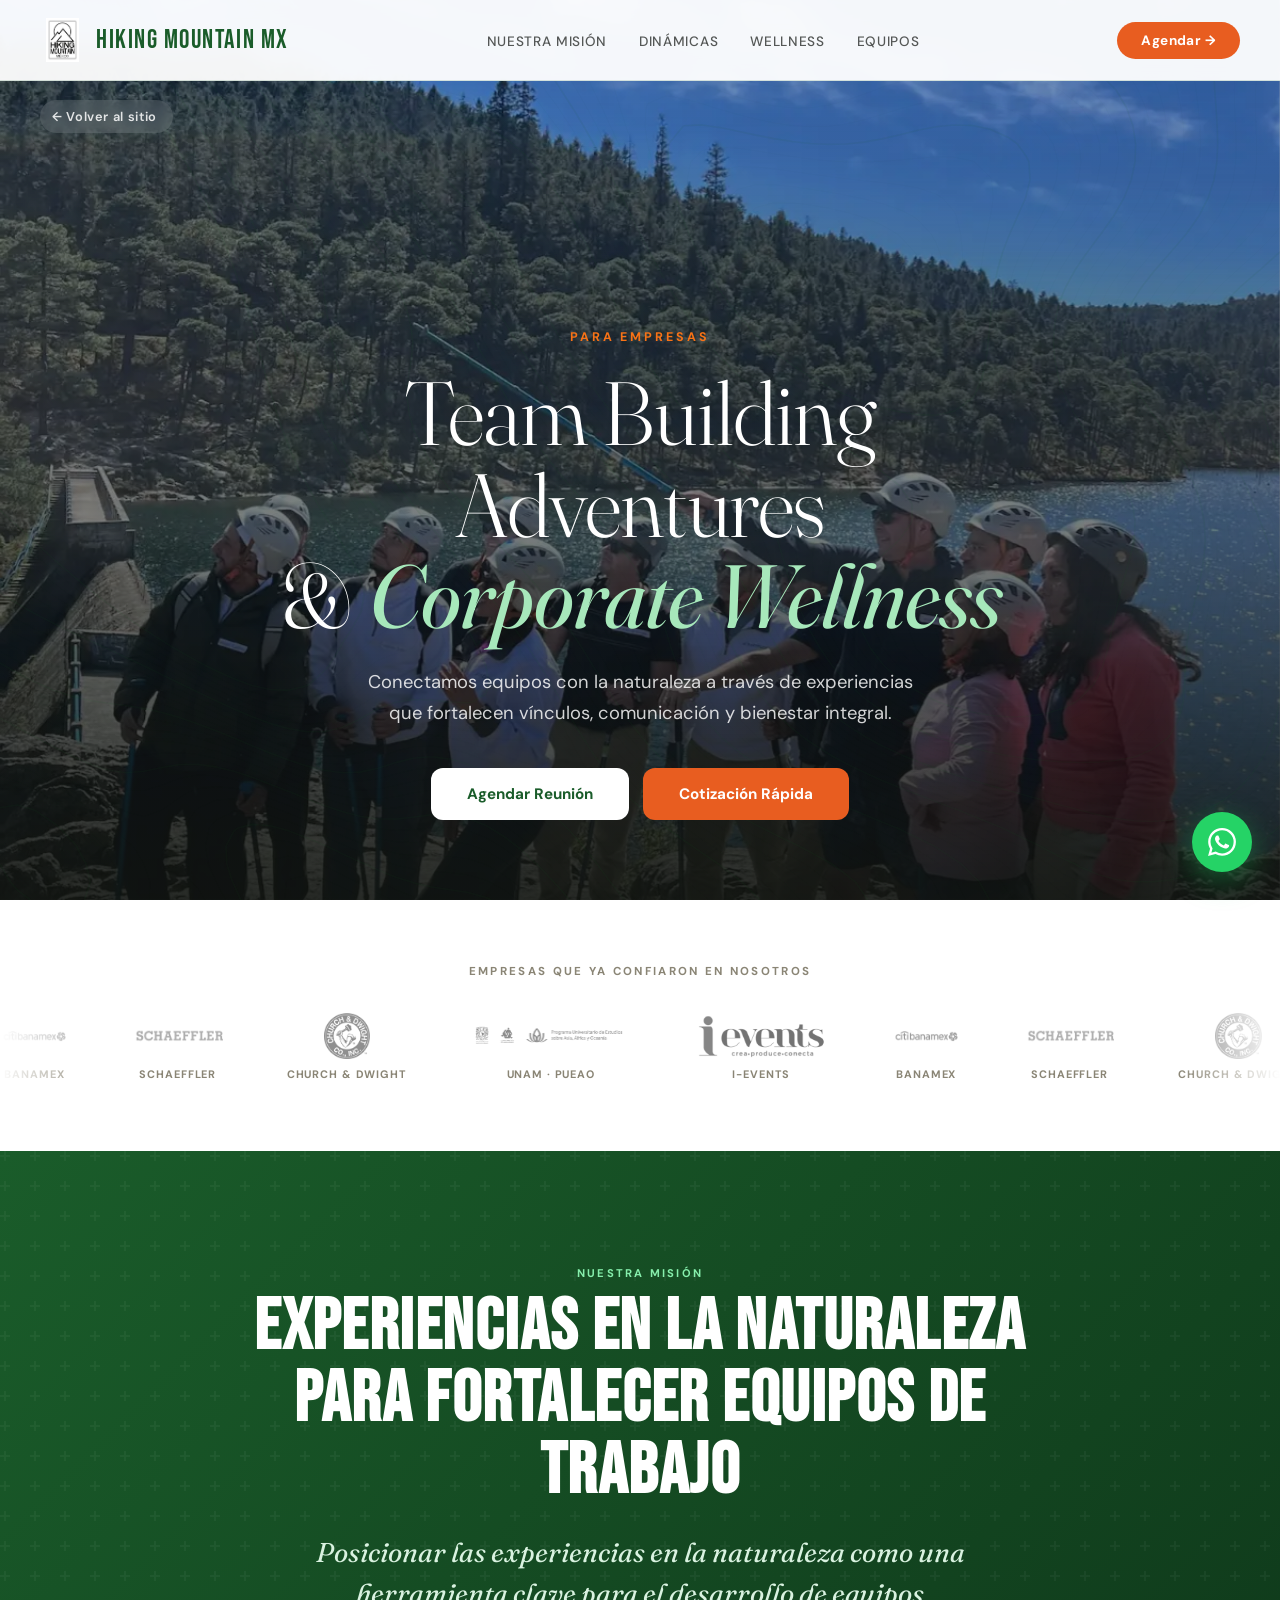
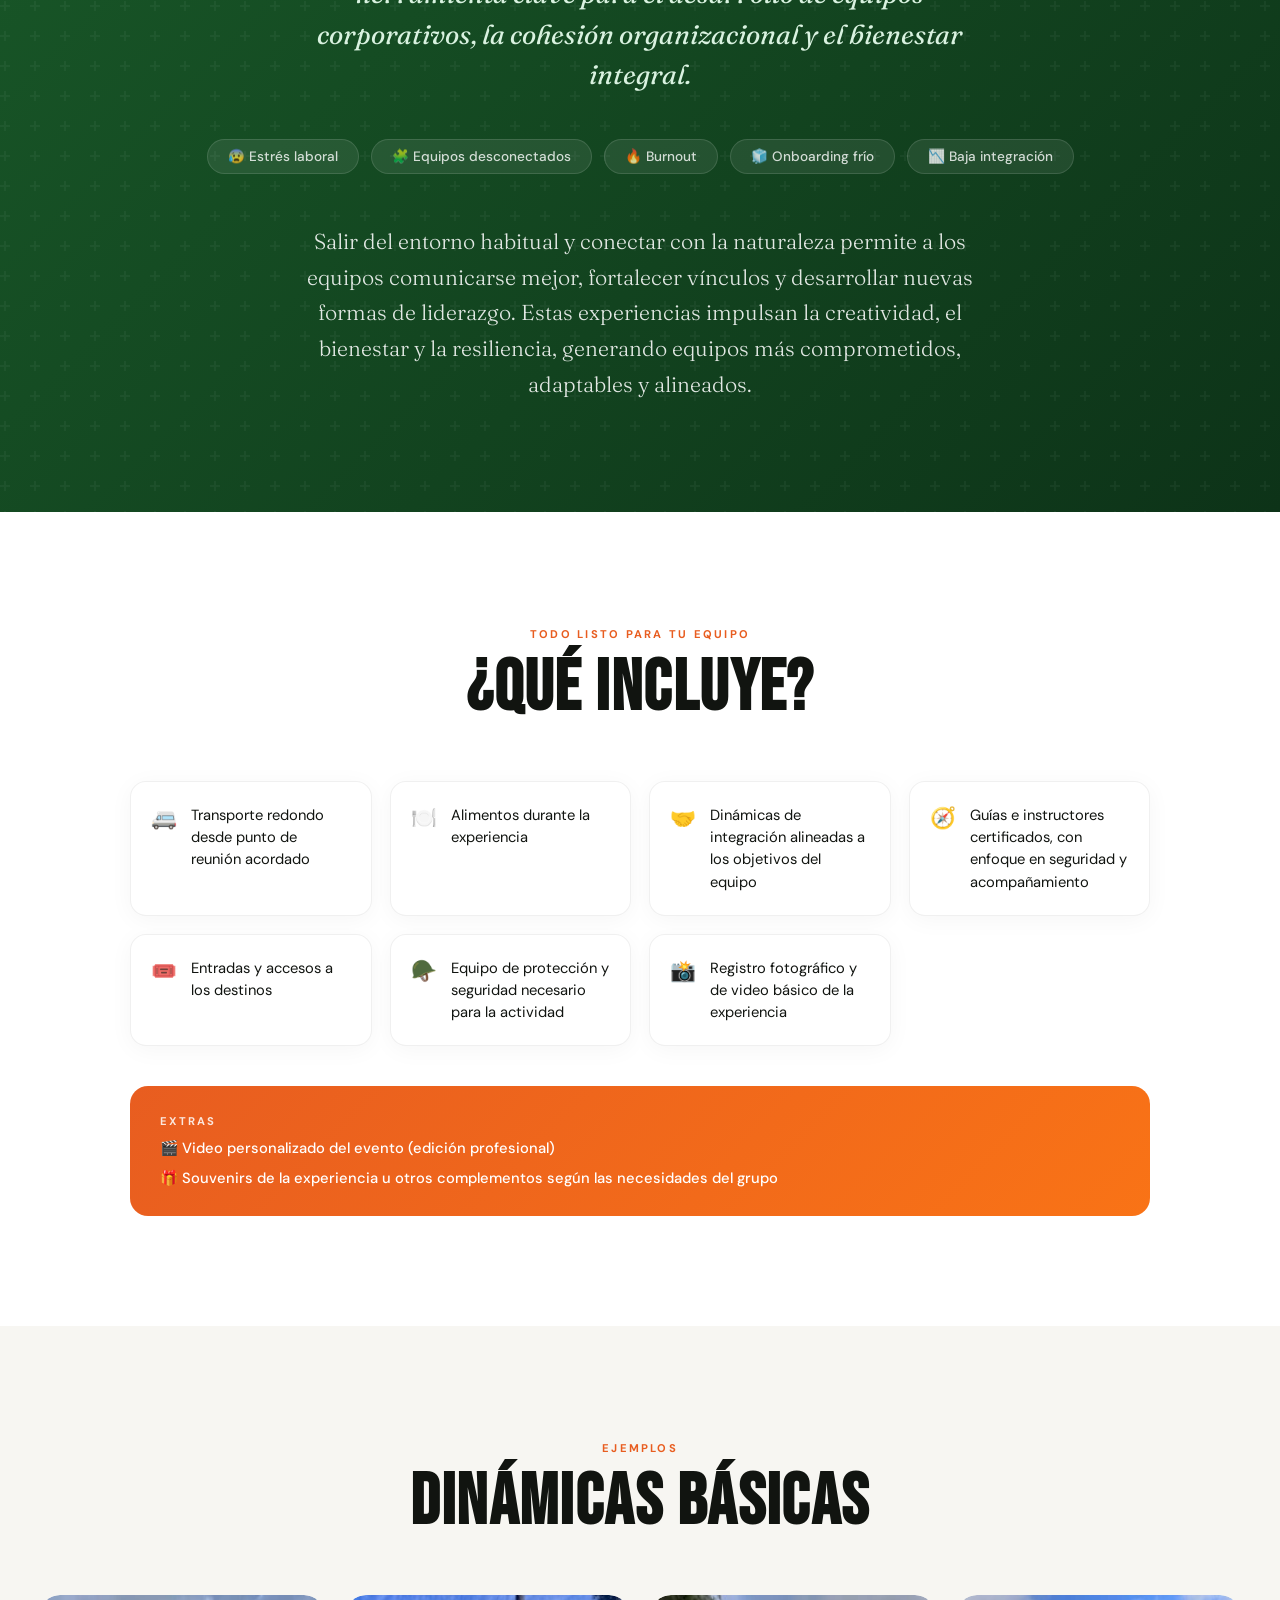
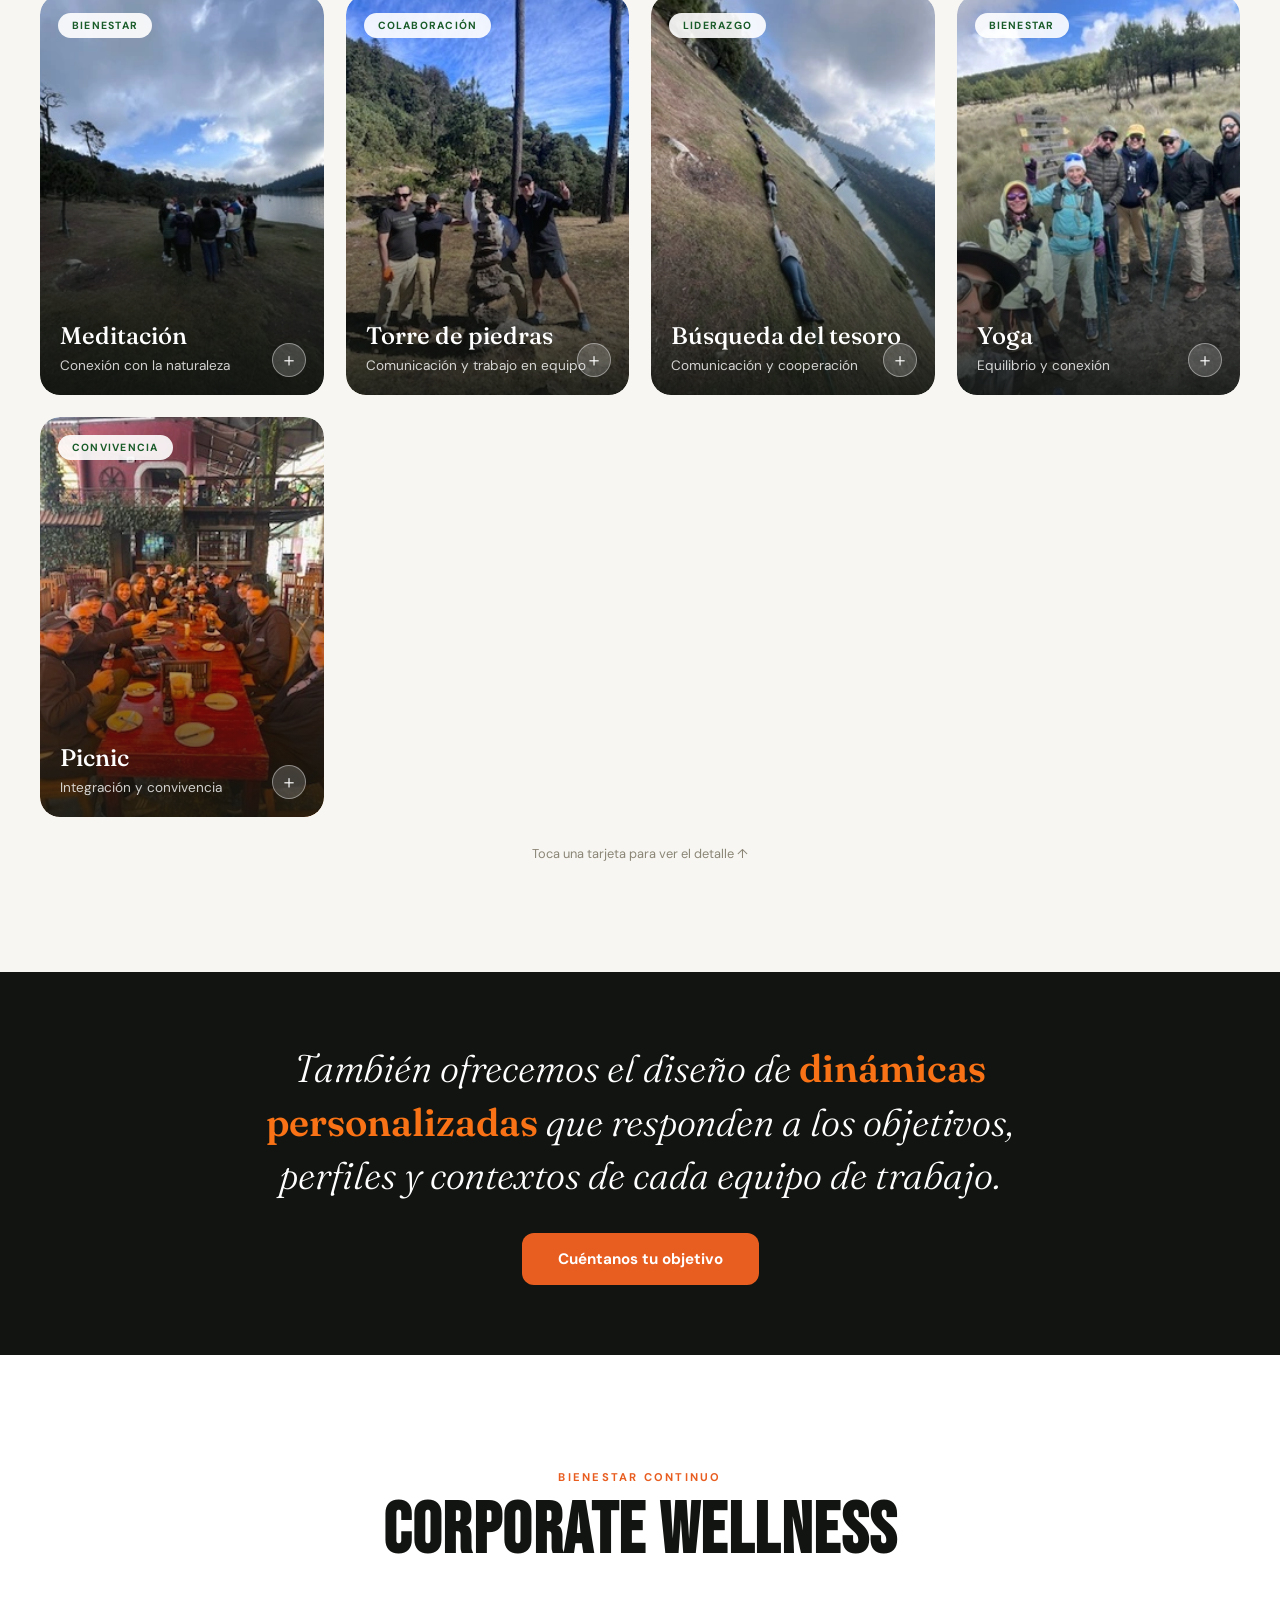
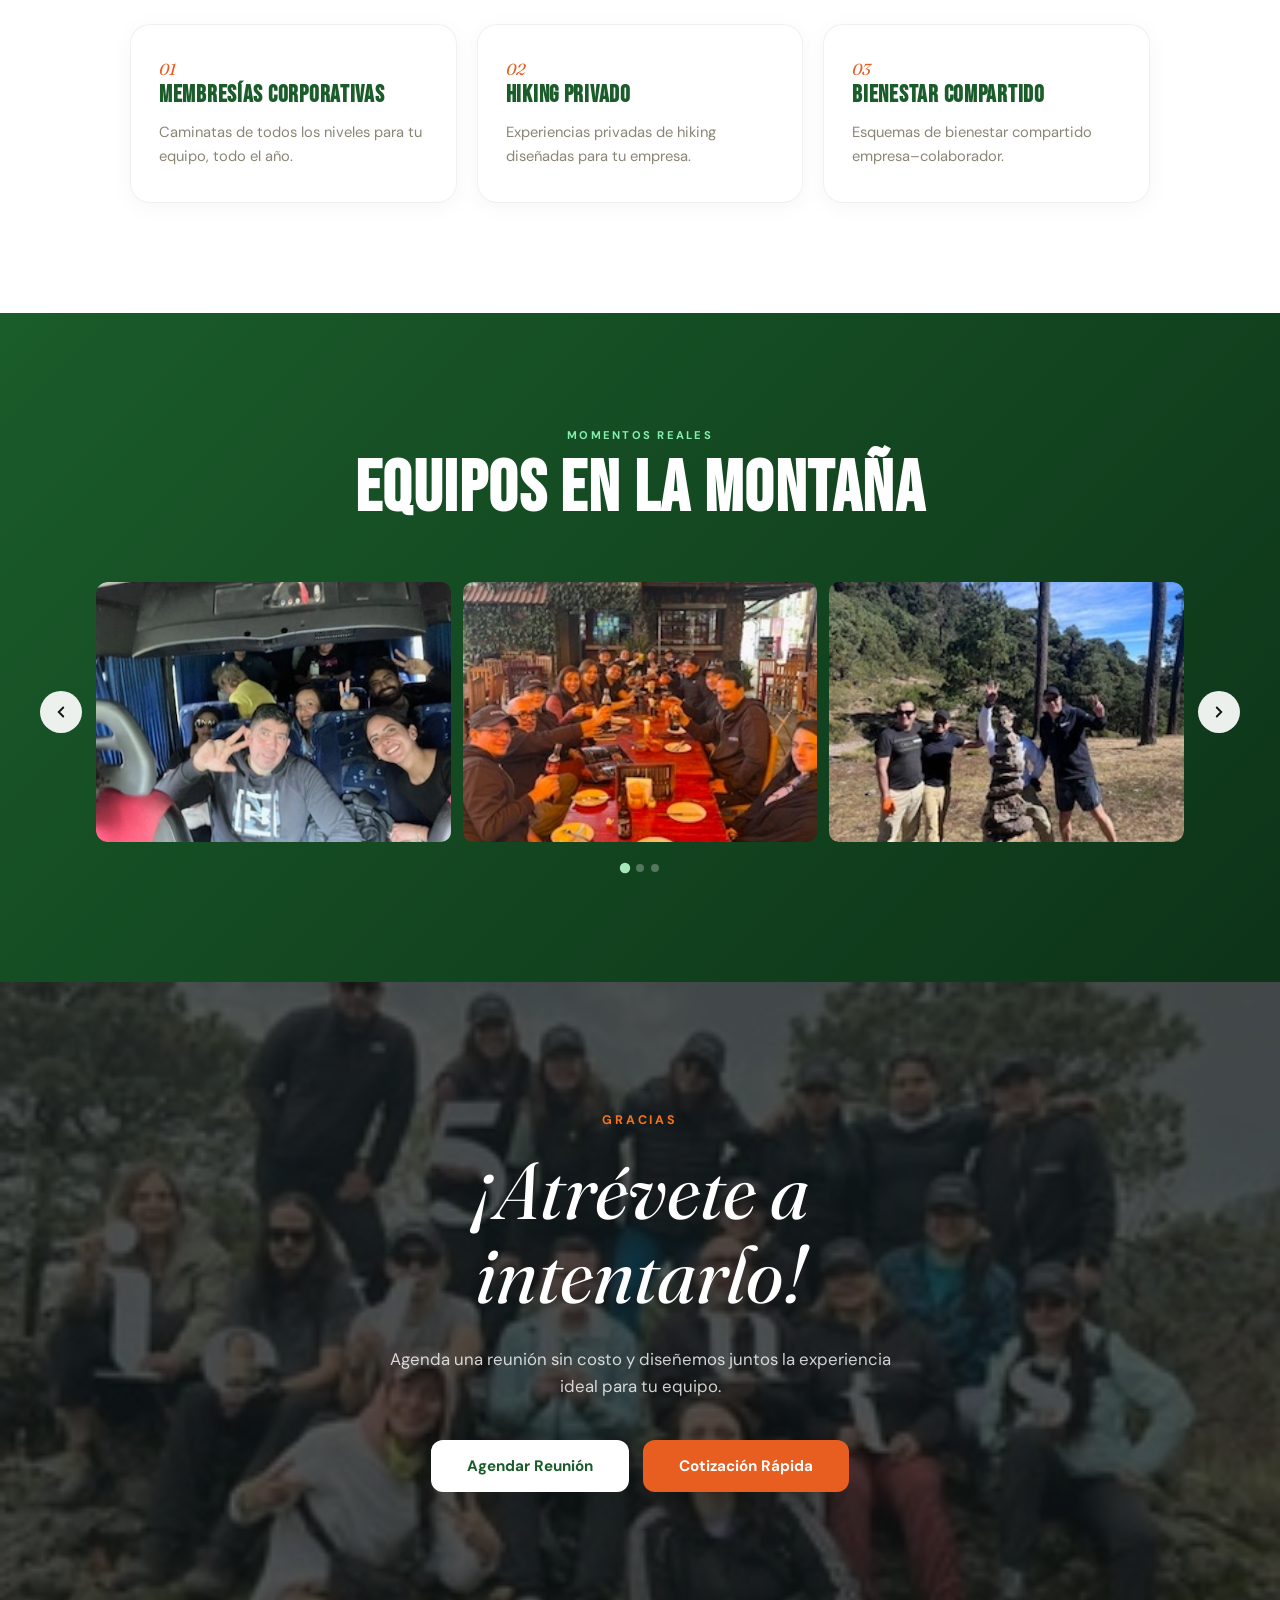
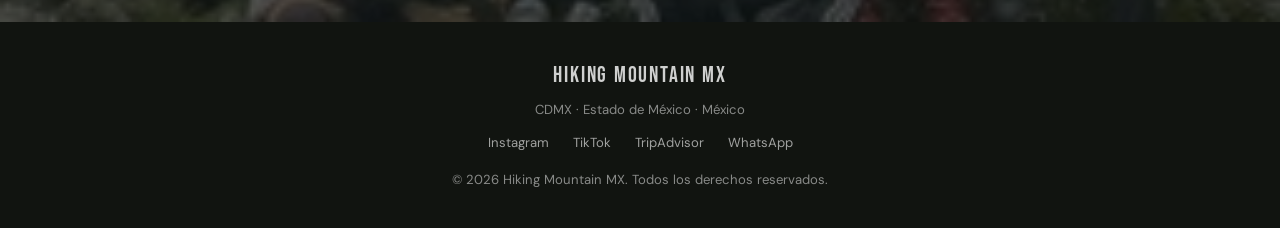
==== commit 8a8b34a3: "Servir imagenes desde el mismo dominio en vez de raw.githubusercontent.com" ====
--- a/empresas.html
+++ b/empresas.html
@@ -12,20 +12,20 @@
 <meta property="og:site_name" content="Hiking Mountain MX">
 <meta property="og:title" content="Team Building &amp; Corporate Wellness | Hiking Mountain MX">
 <meta property="og:description" content="Experiencias de team building y bienestar corporativo en la naturaleza. Dinámicas de integración, hiking privado y esquemas de bienestar para empresas.">
-<meta property="og:image" content="https://raw.githubusercontent.com/goosserrlazc-alt/HMMX/main/images/team-building-04.jpg">
+<meta property="og:image" content="/images/team-building-04.jpg">
 <meta property="og:url" content="https://hikingmountainmx.com/empresas.html">
 <meta property="og:locale" content="es_MX">
 <meta name="twitter:card" content="summary_large_image">
 <meta name="twitter:title" content="Team Building &amp; Corporate Wellness | Hiking Mountain MX">
 <meta name="twitter:description" content="Experiencias de team building y bienestar corporativo en la naturaleza. Dinámicas de integración, hiking privado y esquemas de bienestar para empresas.">
-<meta name="twitter:image" content="https://raw.githubusercontent.com/goosserrlazc-alt/HMMX/main/images/team-building-04.jpg">
+<meta name="twitter:image" content="/images/team-building-04.jpg">
 <script type="application/ld+json">
 {
   "@context": "https://schema.org",
   "@type": "Organization",
   "name": "Hiking Mountain MX",
   "url": "https://hikingmountainmx.com/",
-  "logo": "https://raw.githubusercontent.com/goosserrlazc-alt/HMMX/main/images/logo-hmmx.png",
+  "logo": "/images/logo-hmmx.png",
   "sameAs": [
     "https://www.instagram.com/hiking_mountain_mx",
     "https://www.tiktok.com/@hiking_mountain_mx",
@@ -260,7 +260,7 @@
 <!-- HERO -->
 <section id="hero">
   <div class="eb-hero-bg" id="eb-hero-bg">
-    <img src="https://raw.githubusercontent.com/goosserrlazc-alt/HMMX/main/images/team-building-04.jpg" alt="Equipo corporativo en experiencia de team building en la montaña">
+    <img src="/images/team-building-04.jpg" alt="Equipo corporativo en experiencia de team building en la montaña">
   </div>
   <div class="eb-back"><a href="index.html">← Volver al sitio</a></div>
   <div class="eb-hero-content">
@@ -279,11 +279,11 @@
   <p class="logos-eyebrow reveal">Empresas que ya confiaron en nosotros</p>
   <div class="logos-marquee">
     <div class="logos-track" id="logos-track">
-      <div class="logo-item"><img src="https://raw.githubusercontent.com/goosserrlazc-alt/HMMX/main/images/logo-banamex.webp" alt="Banamex" onerror="this.style.display='none'"><span class="logo-name">Banamex</span></div>
-      <div class="logo-item"><img src="https://raw.githubusercontent.com/goosserrlazc-alt/HMMX/main/images/logo-schaeffler.webp" alt="Schaeffler" onerror="this.style.display='none'"><span class="logo-name">Schaeffler</span></div>
-      <div class="logo-item"><img src="https://raw.githubusercontent.com/goosserrlazc-alt/HMMX/main/images/logo-church-dwight.webp" alt="Church &amp; Dwight México" onerror="this.style.display='none'"><span class="logo-name">Church &amp; Dwight</span></div>
-      <div class="logo-item"><img src="https://raw.githubusercontent.com/goosserrlazc-alt/HMMX/main/images/logo-unam-puea.webp" alt="Programa Universitario de Estudios sobre Asia, África y Oceanía — UNAM" onerror="this.style.display='none'"><span class="logo-name">UNAM · PUEAO</span></div>
-      <div class="logo-item"><img src="https://raw.githubusercontent.com/goosserrlazc-alt/HMMX/main/images/i-events.webp" alt="I-Events" onerror="this.style.display='none'"><span class="logo-name">I-Events</span></div>
+      <div class="logo-item"><img src="/images/logo-banamex.webp" alt="Banamex" onerror="this.style.display='none'"><span class="logo-name">Banamex</span></div>
+      <div class="logo-item"><img src="/images/logo-schaeffler.webp" alt="Schaeffler" onerror="this.style.display='none'"><span class="logo-name">Schaeffler</span></div>
+      <div class="logo-item"><img src="/images/logo-church-dwight.webp" alt="Church &amp; Dwight México" onerror="this.style.display='none'"><span class="logo-name">Church &amp; Dwight</span></div>
+      <div class="logo-item"><img src="/images/logo-unam-puea.webp" alt="Programa Universitario de Estudios sobre Asia, África y Oceanía — UNAM" onerror="this.style.display='none'"><span class="logo-name">UNAM · PUEAO</span></div>
+      <div class="logo-item"><img src="/images/i-events.webp" alt="I-Events" onerror="this.style.display='none'"><span class="logo-name">I-Events</span></div>
     </div>
   </div>
 </section>
@@ -340,7 +340,7 @@
     <div class="dinamica-card reveal" data-card>
       <div class="flip-inner">
         <div class="dinamica-face dinamica-front">
-          <img src="https://raw.githubusercontent.com/goosserrlazc-alt/HMMX/main/images/team-building-06.jpg" alt="Meditación en la montaña">
+          <img src="/images/team-building-06.jpg" alt="Meditación en la montaña">
           <span class="tag">Bienestar</span>
           <div class="info"><h3>Meditación</h3><p>Conexión con la naturaleza</p></div>
           <span class="tap-hint">＋</span>
@@ -357,7 +357,7 @@
     <div class="dinamica-card reveal reveal-delay-1" data-card>
       <div class="flip-inner">
         <div class="dinamica-face dinamica-front">
-          <img src="https://raw.githubusercontent.com/goosserrlazc-alt/HMMX/main/images/team-building-03.jpg" alt="Construyendo torre de piedras">
+          <img src="/images/team-building-03.jpg" alt="Construyendo torre de piedras">
           <span class="tag">Colaboración</span>
           <div class="info"><h3>Torre de piedras</h3><p>Comunicación y trabajo en equipo</p></div>
           <span class="tap-hint">＋</span>
@@ -378,7 +378,7 @@
     <div class="dinamica-card reveal reveal-delay-2" data-card>
       <div class="flip-inner">
         <div class="dinamica-face dinamica-front">
-          <img src="https://raw.githubusercontent.com/goosserrlazc-alt/HMMX/main/images/team-building-07.jpg" alt="Búsqueda del tesoro en equipo">
+          <img src="/images/team-building-07.jpg" alt="Búsqueda del tesoro en equipo">
           <span class="tag">Liderazgo</span>
           <div class="info"><h3>Búsqueda del tesoro</h3><p>Comunicación y cooperación</p></div>
           <span class="tap-hint">＋</span>
@@ -399,7 +399,7 @@
     <div class="dinamica-card reveal reveal-delay-3" data-card>
       <div class="flip-inner">
         <div class="dinamica-face dinamica-front">
-          <img src="https://raw.githubusercontent.com/goosserrlazc-alt/HMMX/main/images/team-building-05.jpg" alt="Yoga en la montaña">
+          <img src="/images/team-building-05.jpg" alt="Yoga en la montaña">
           <span class="tag">Bienestar</span>
           <div class="info"><h3>Yoga</h3><p>Equilibrio y conexión</p></div>
           <span class="tap-hint">＋</span>
@@ -415,7 +415,7 @@
     <div class="dinamica-card reveal reveal-delay-4" data-card>
       <div class="flip-inner">
         <div class="dinamica-face dinamica-front">
-          <img src="https://raw.githubusercontent.com/goosserrlazc-alt/HMMX/main/images/team-building-02.jpg" alt="Picnic de integración de equipo">
+          <img src="/images/team-building-02.jpg" alt="Picnic de integración de equipo">
           <span class="tag">Convivencia</span>
           <div class="info"><h3>Picnic</h3><p>Integración y convivencia</p></div>
           <span class="tap-hint">＋</span>
@@ -462,15 +462,15 @@
       <button class="gal-arrow gal-prev" aria-label="Anterior"><svg width="18" height="18" viewBox="0 0 24 24" fill="none" stroke="currentColor" stroke-width="2.5" stroke-linecap="round"><path d="M15 18l-6-6 6-6"/></svg></button>
       <div class="gal-viewport">
         <div class="gal-track">
-          <figure class="gal-slide"><img src="https://raw.githubusercontent.com/goosserrlazc-alt/HMMX/main/images/team-building-01.jpg" alt="Team Building Hiking Mountain MX 01" loading="lazy"></figure>
-          <figure class="gal-slide"><img src="https://raw.githubusercontent.com/goosserrlazc-alt/HMMX/main/images/team-building-02.jpg" alt="Team Building Hiking Mountain MX 02" loading="lazy"></figure>
-          <figure class="gal-slide"><img src="https://raw.githubusercontent.com/goosserrlazc-alt/HMMX/main/images/team-building-03.jpg" alt="Team Building Hiking Mountain MX 03" loading="lazy"></figure>
-          <figure class="gal-slide"><img src="https://raw.githubusercontent.com/goosserrlazc-alt/HMMX/main/images/team-building-04.jpg" alt="Team Building Hiking Mountain MX 04" loading="lazy"></figure>
-          <figure class="gal-slide"><img src="https://raw.githubusercontent.com/goosserrlazc-alt/HMMX/main/images/team-building-05.jpg" alt="Team Building Hiking Mountain MX 05" loading="lazy"></figure>
-          <figure class="gal-slide"><img src="https://raw.githubusercontent.com/goosserrlazc-alt/HMMX/main/images/team-building-06.jpg" alt="Team Building Hiking Mountain MX 06" loading="lazy"></figure>
-          <figure class="gal-slide"><img src="https://raw.githubusercontent.com/goosserrlazc-alt/HMMX/main/images/team-building-07.jpg" alt="Team Building Hiking Mountain MX 07" loading="lazy"></figure>
-          <figure class="gal-slide"><img src="https://raw.githubusercontent.com/goosserrlazc-alt/HMMX/main/images/team-building-08.jpg" alt="Team Building Hiking Mountain MX 08" loading="lazy"></figure>
-          <figure class="gal-slide"><img src="https://raw.githubusercontent.com/goosserrlazc-alt/HMMX/main/images/team-building-09.jpg" alt="Team Building Hiking Mountain MX 09" loading="lazy"></figure>
+          <figure class="gal-slide"><img src="/images/team-building-01.jpg" alt="Team Building Hiking Mountain MX 01" loading="lazy"></figure>
+          <figure class="gal-slide"><img src="/images/team-building-02.jpg" alt="Team Building Hiking Mountain MX 02" loading="lazy"></figure>
+          <figure class="gal-slide"><img src="/images/team-building-03.jpg" alt="Team Building Hiking Mountain MX 03" loading="lazy"></figure>
+          <figure class="gal-slide"><img src="/images/team-building-04.jpg" alt="Team Building Hiking Mountain MX 04" loading="lazy"></figure>
+          <figure class="gal-slide"><img src="/images/team-building-05.jpg" alt="Team Building Hiking Mountain MX 05" loading="lazy"></figure>
+          <figure class="gal-slide"><img src="/images/team-building-06.jpg" alt="Team Building Hiking Mountain MX 06" loading="lazy"></figure>
+          <figure class="gal-slide"><img src="/images/team-building-07.jpg" alt="Team Building Hiking Mountain MX 07" loading="lazy"></figure>
+          <figure class="gal-slide"><img src="/images/team-building-08.jpg" alt="Team Building Hiking Mountain MX 08" loading="lazy"></figure>
+          <figure class="gal-slide"><img src="/images/team-building-09.jpg" alt="Team Building Hiking Mountain MX 09" loading="lazy"></figure>
         </div>
       </div>
       <button class="gal-arrow gal-next" aria-label="Siguiente"><svg width="18" height="18" viewBox="0 0 24 24" fill="none" stroke="currentColor" stroke-width="2.5" stroke-linecap="round"><path d="M9 6l6 6-6 6"/></svg></button>
@@ -481,7 +481,7 @@
 
 <!-- CIERRE -->
 <section id="cierre">
-  <div class="eb-cierre-bg"><img src="https://raw.githubusercontent.com/goosserrlazc-alt/HMMX/main/images/team-building-09.jpg" alt="Equipo celebrando en la cima de la montaña"></div>
+  <div class="eb-cierre-bg"><img src="/images/team-building-09.jpg" alt="Equipo celebrando en la cima de la montaña"></div>
   <p class="cierre-eyebrow reveal">Gracias</p>
   <h2 class="cierre-title reveal">¡Atrévete a<br>intentarlo!</h2>
   <p class="cierre-sub reveal">Agenda una reunión sin costo y diseñemos juntos la experiencia ideal para tu equipo.</p>
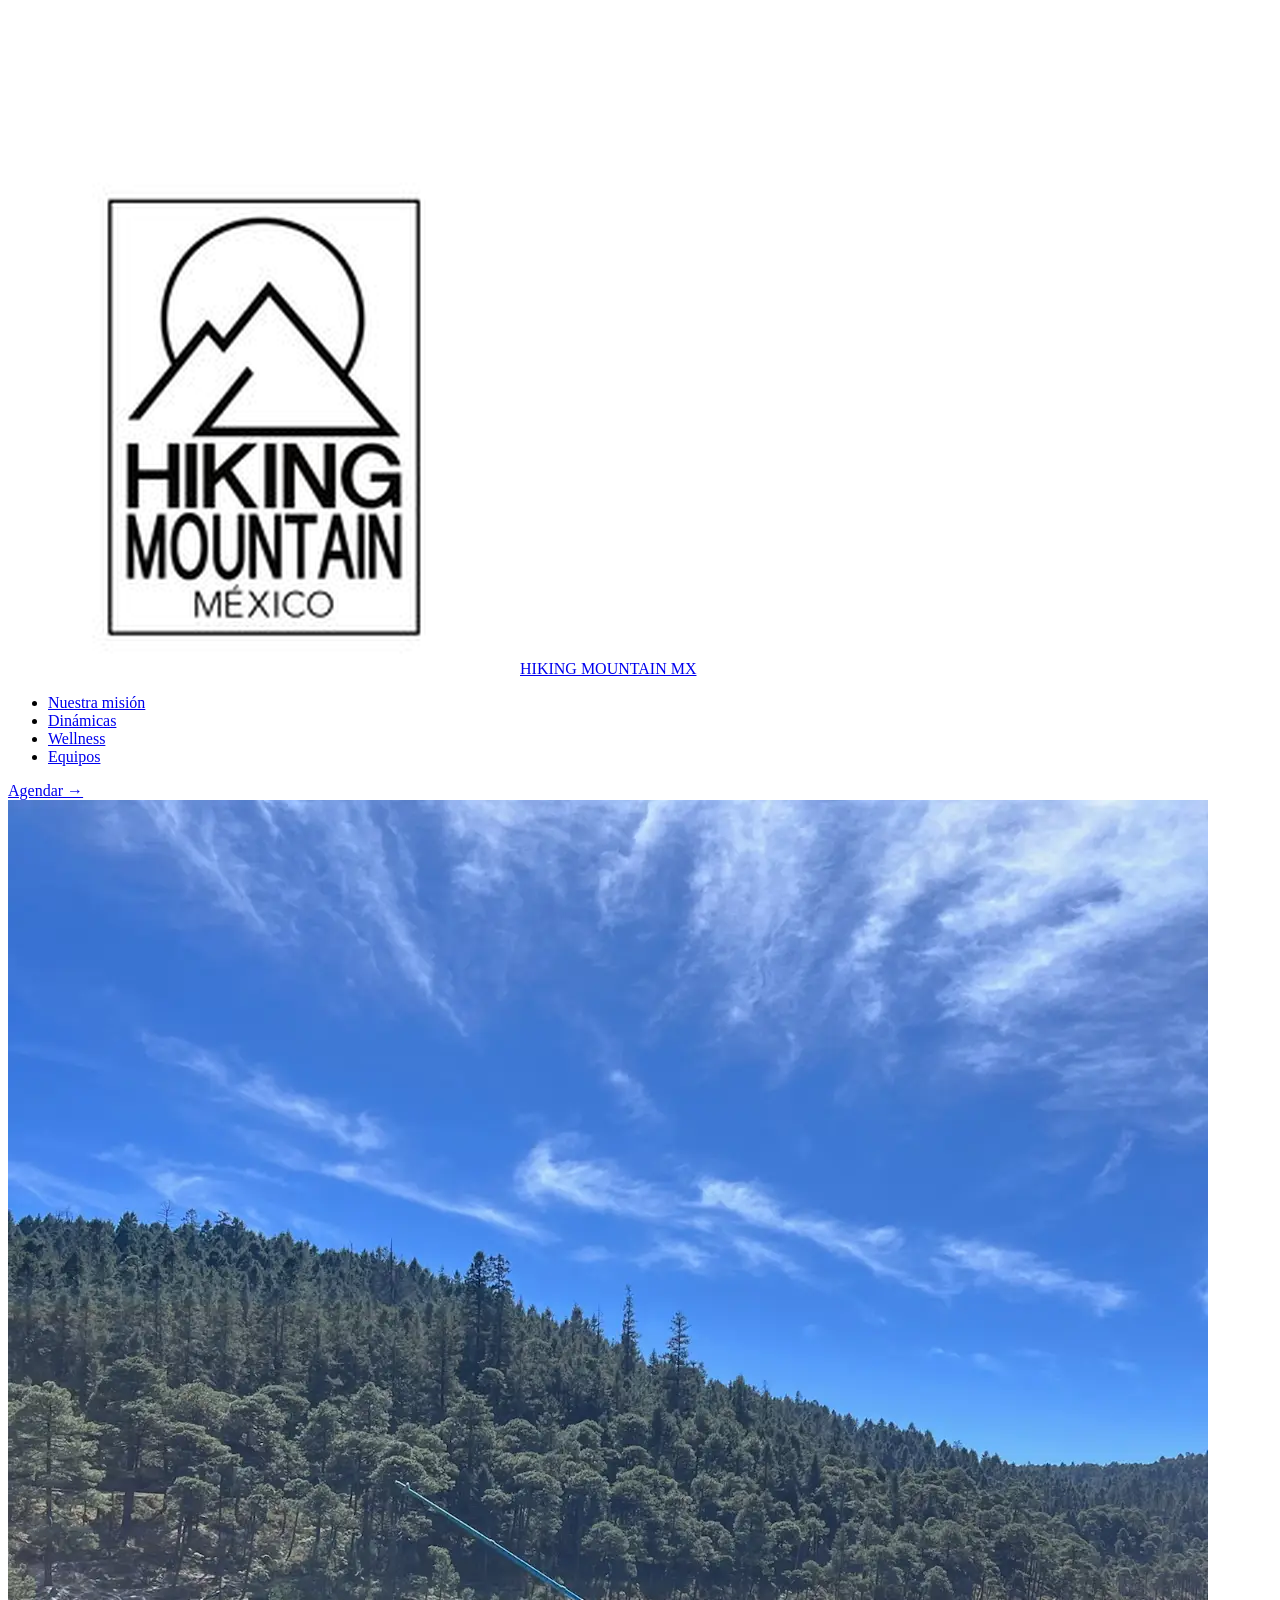
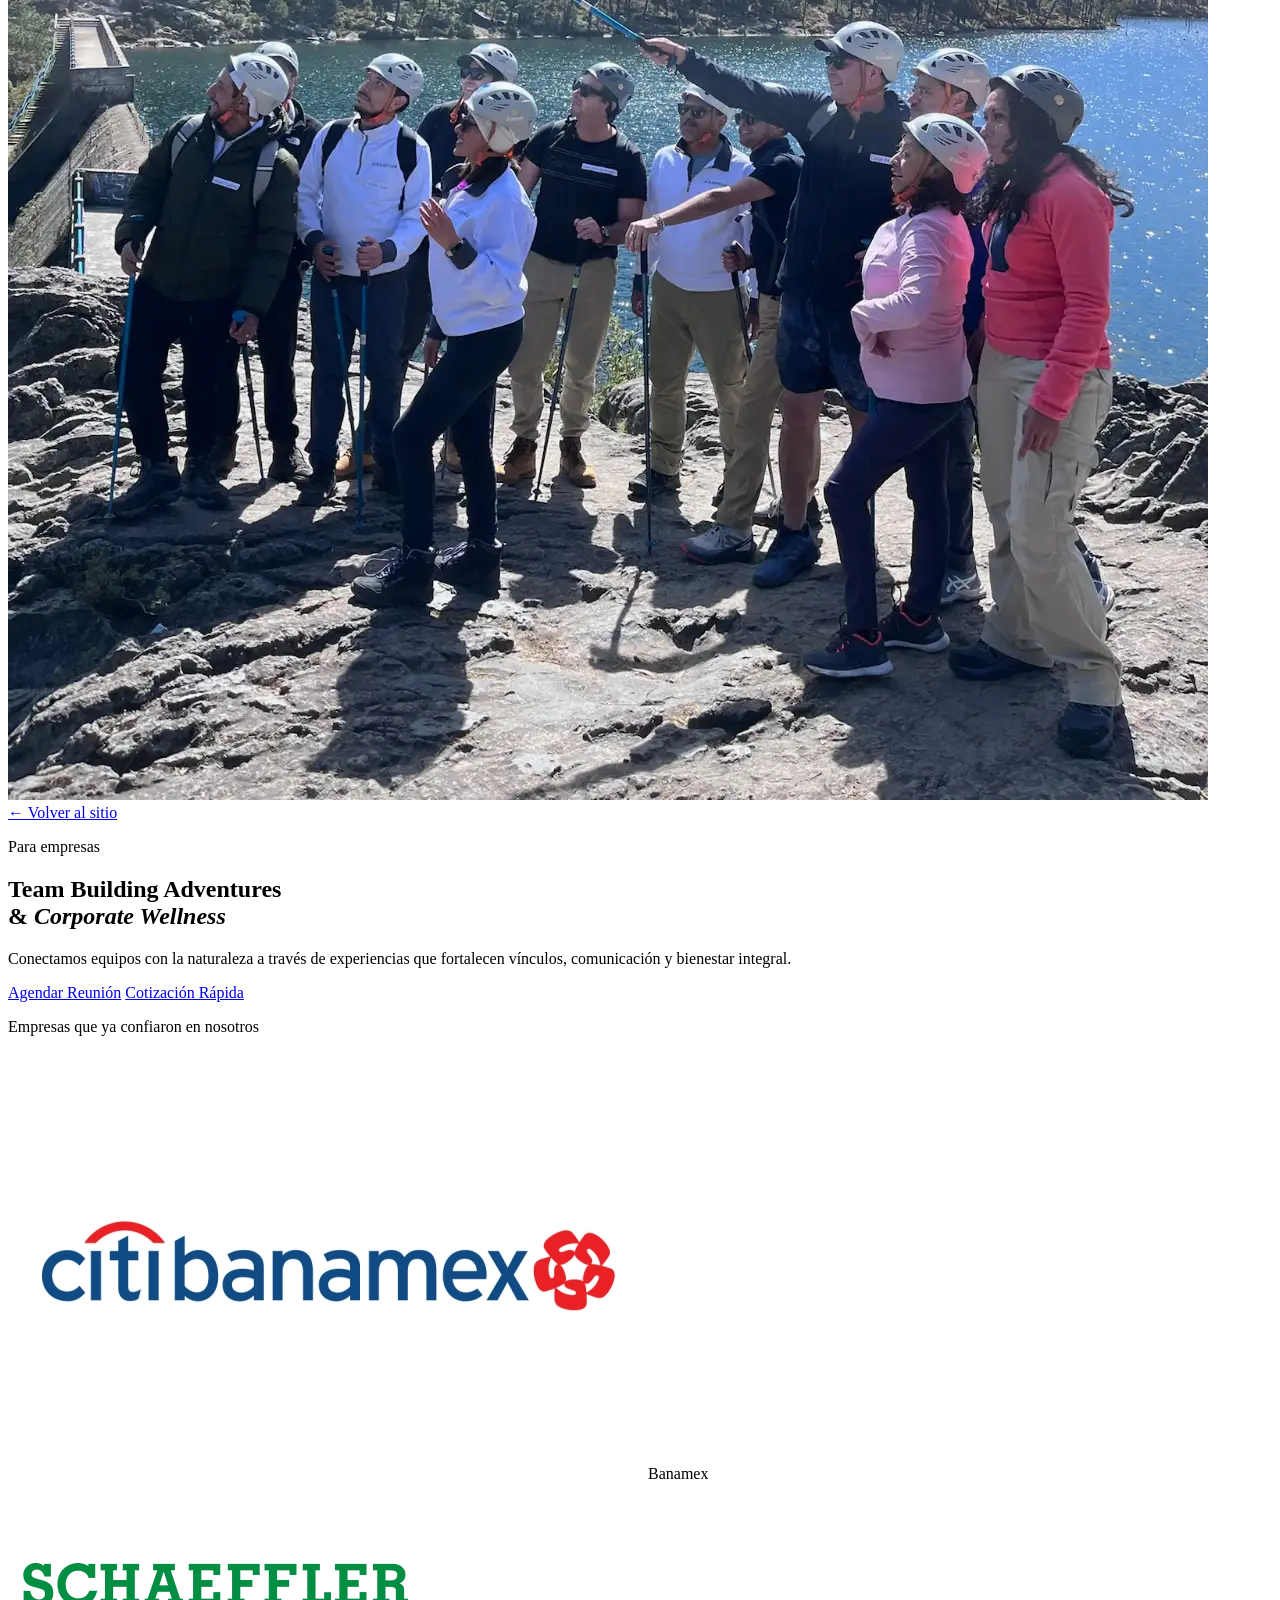
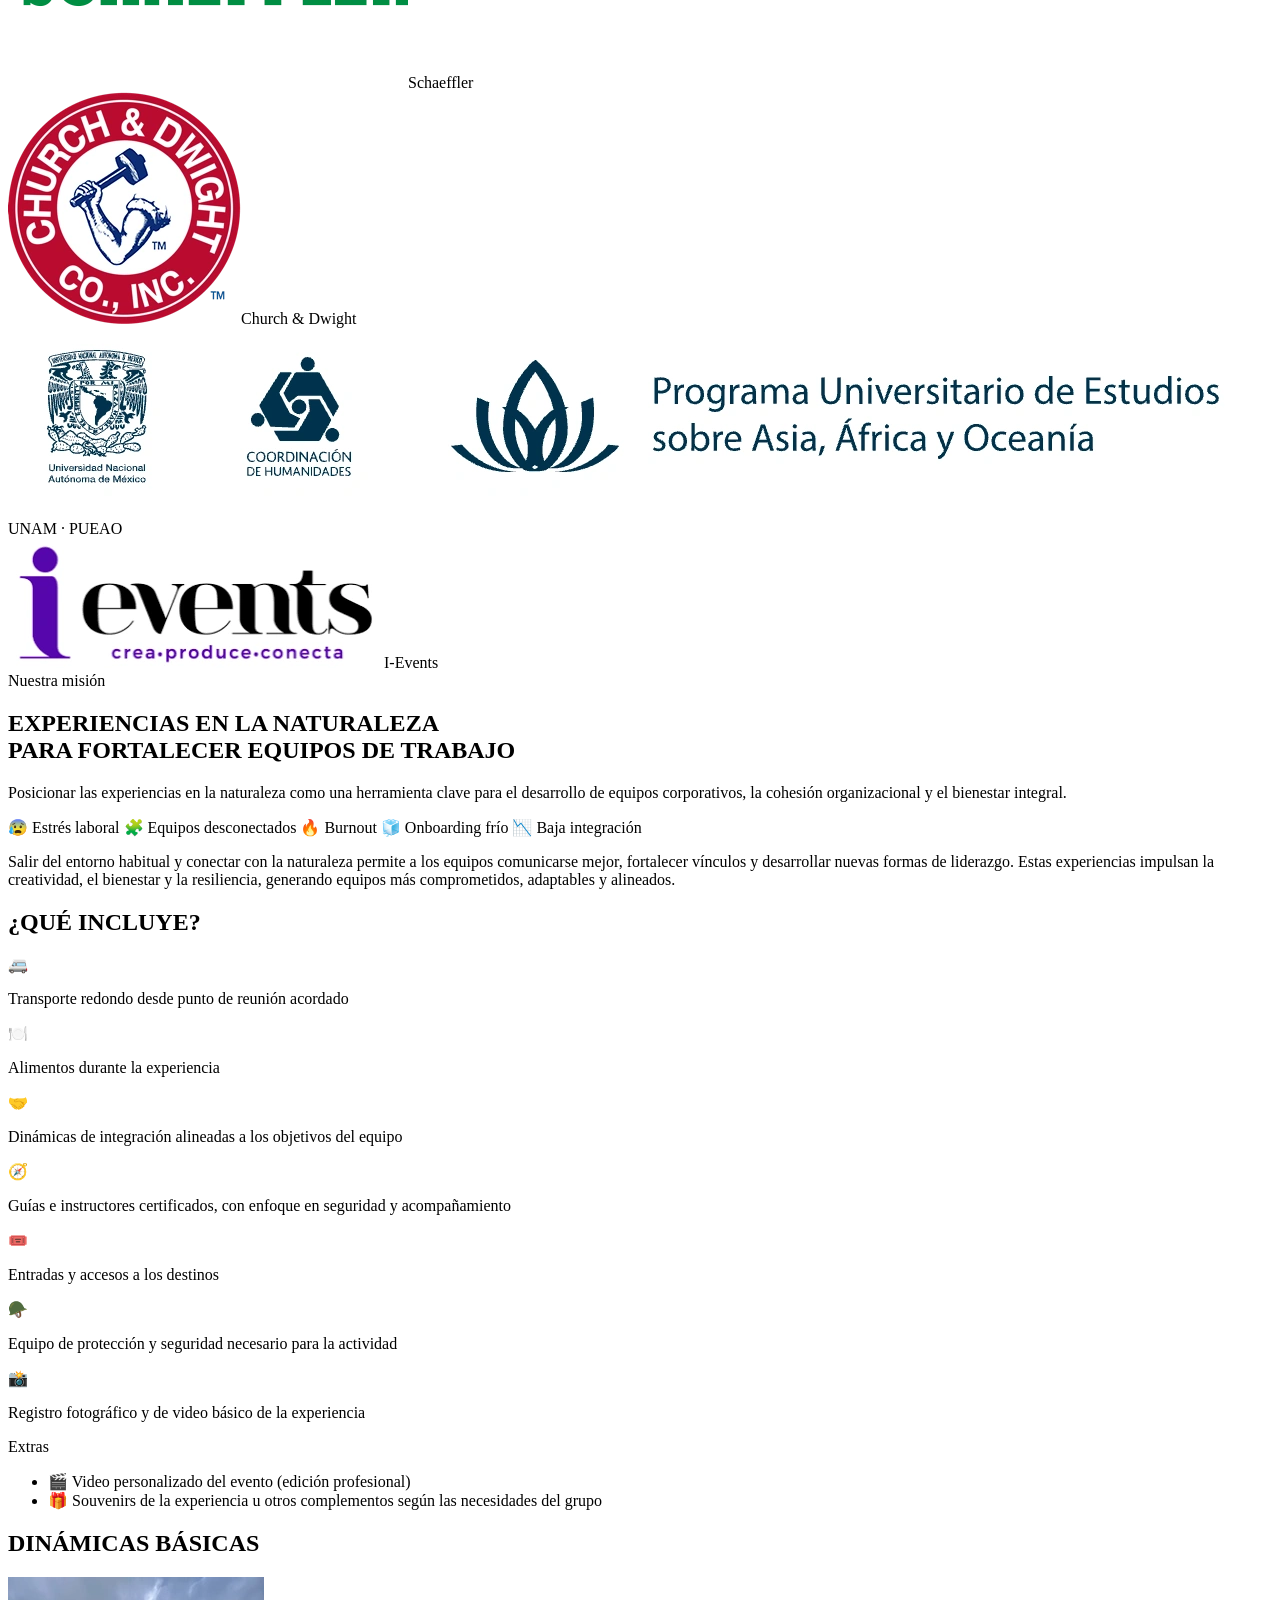
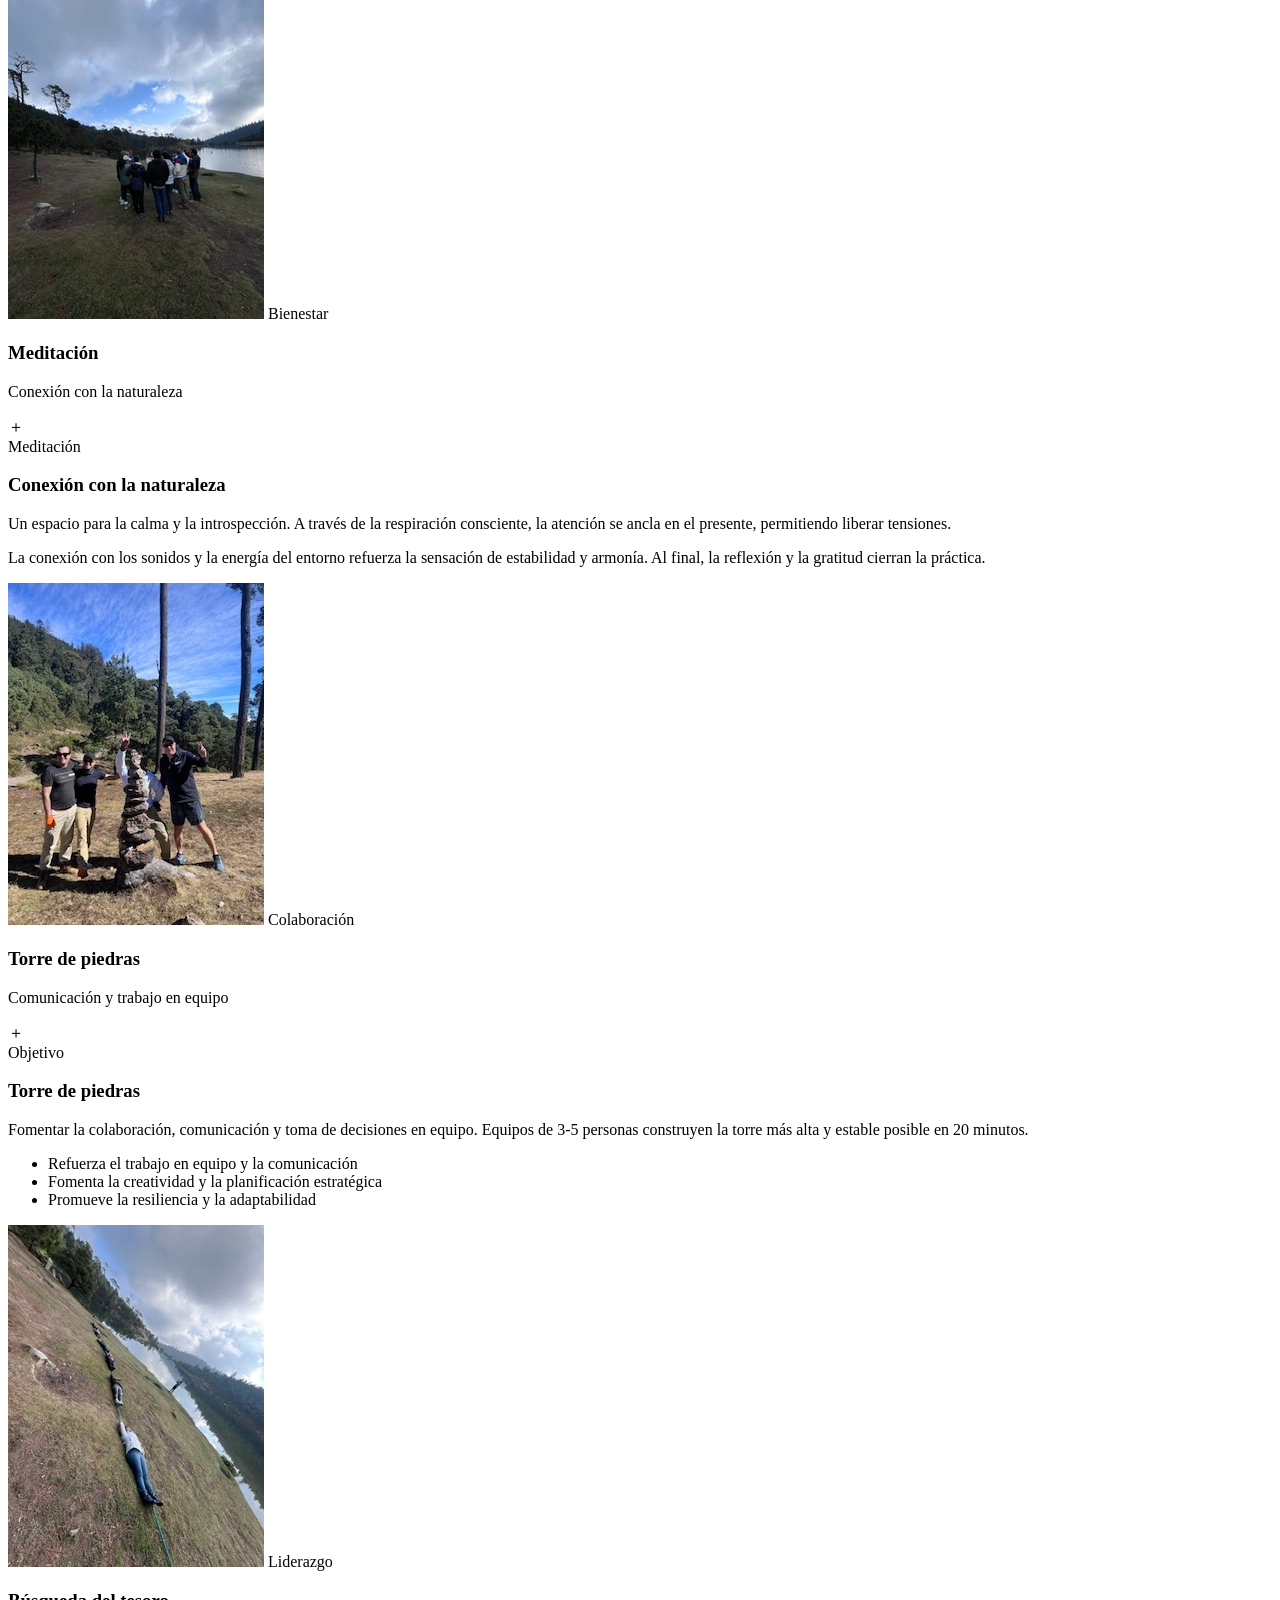
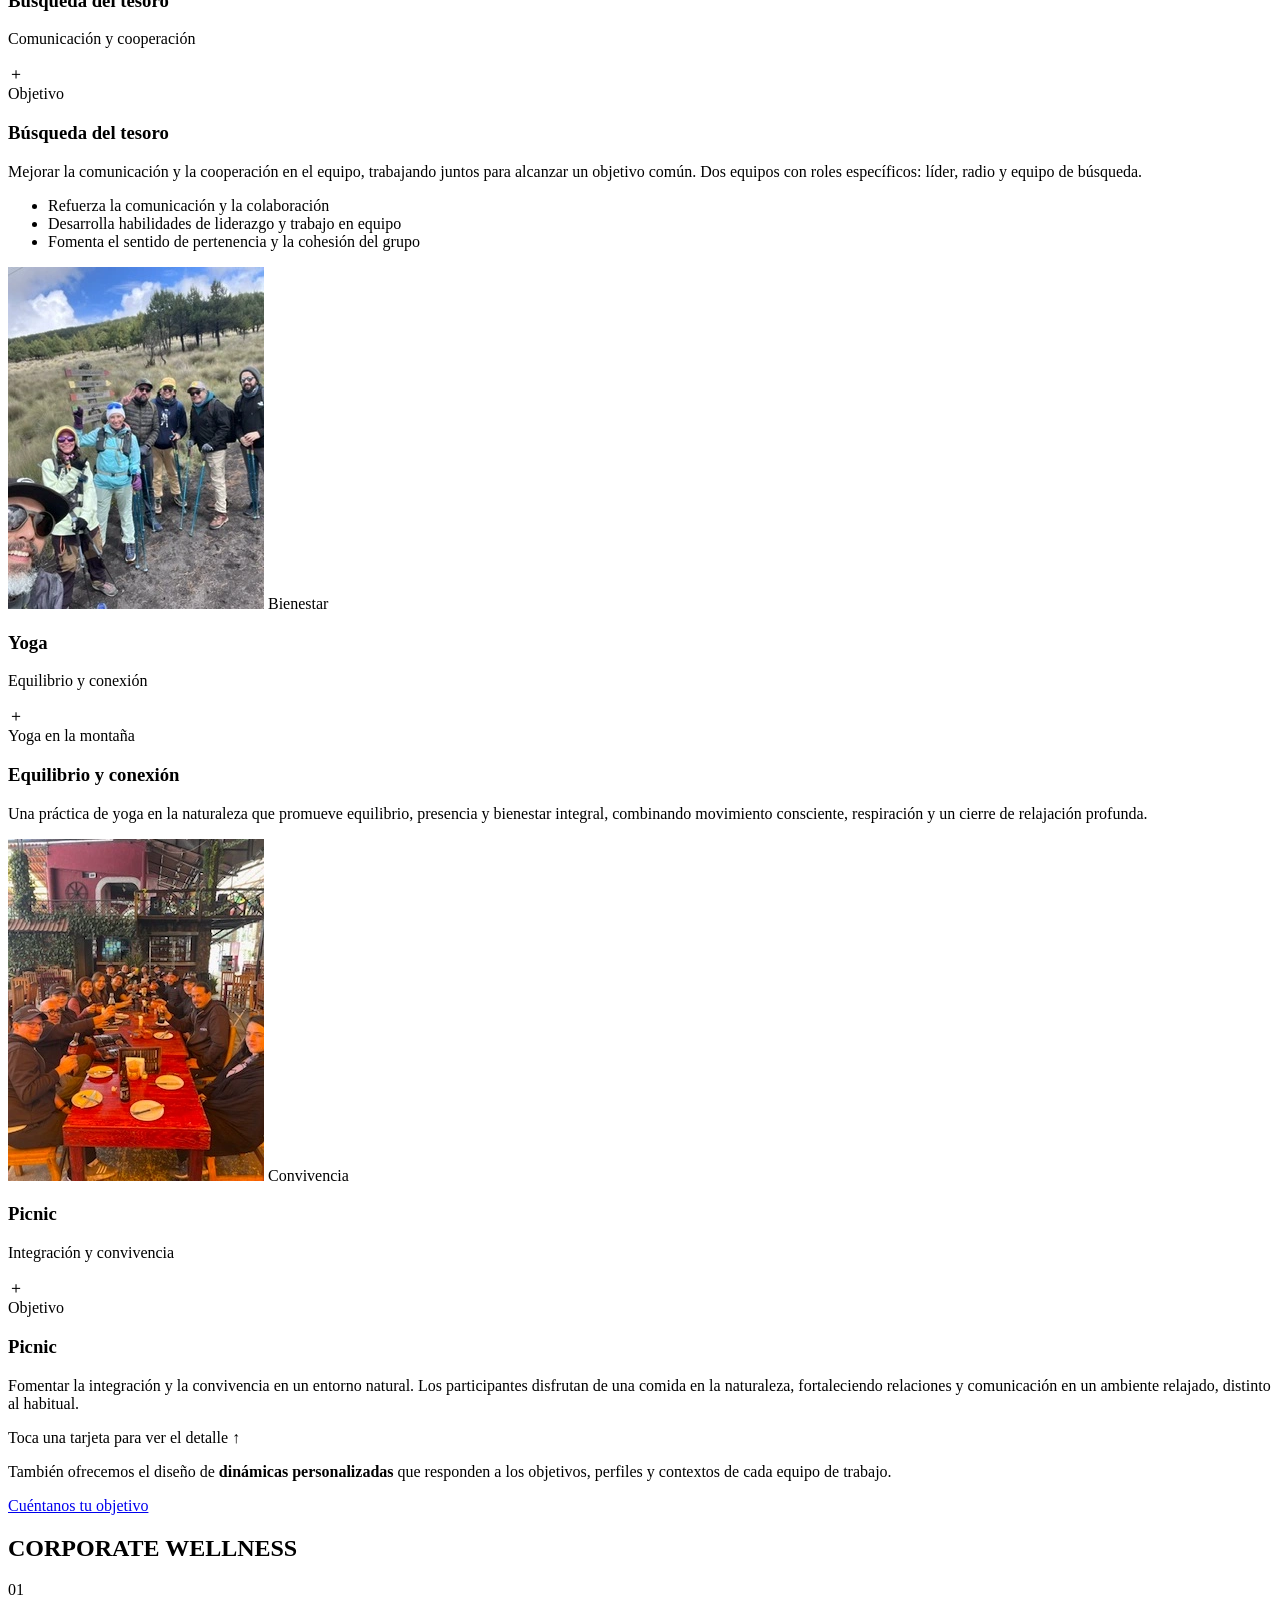
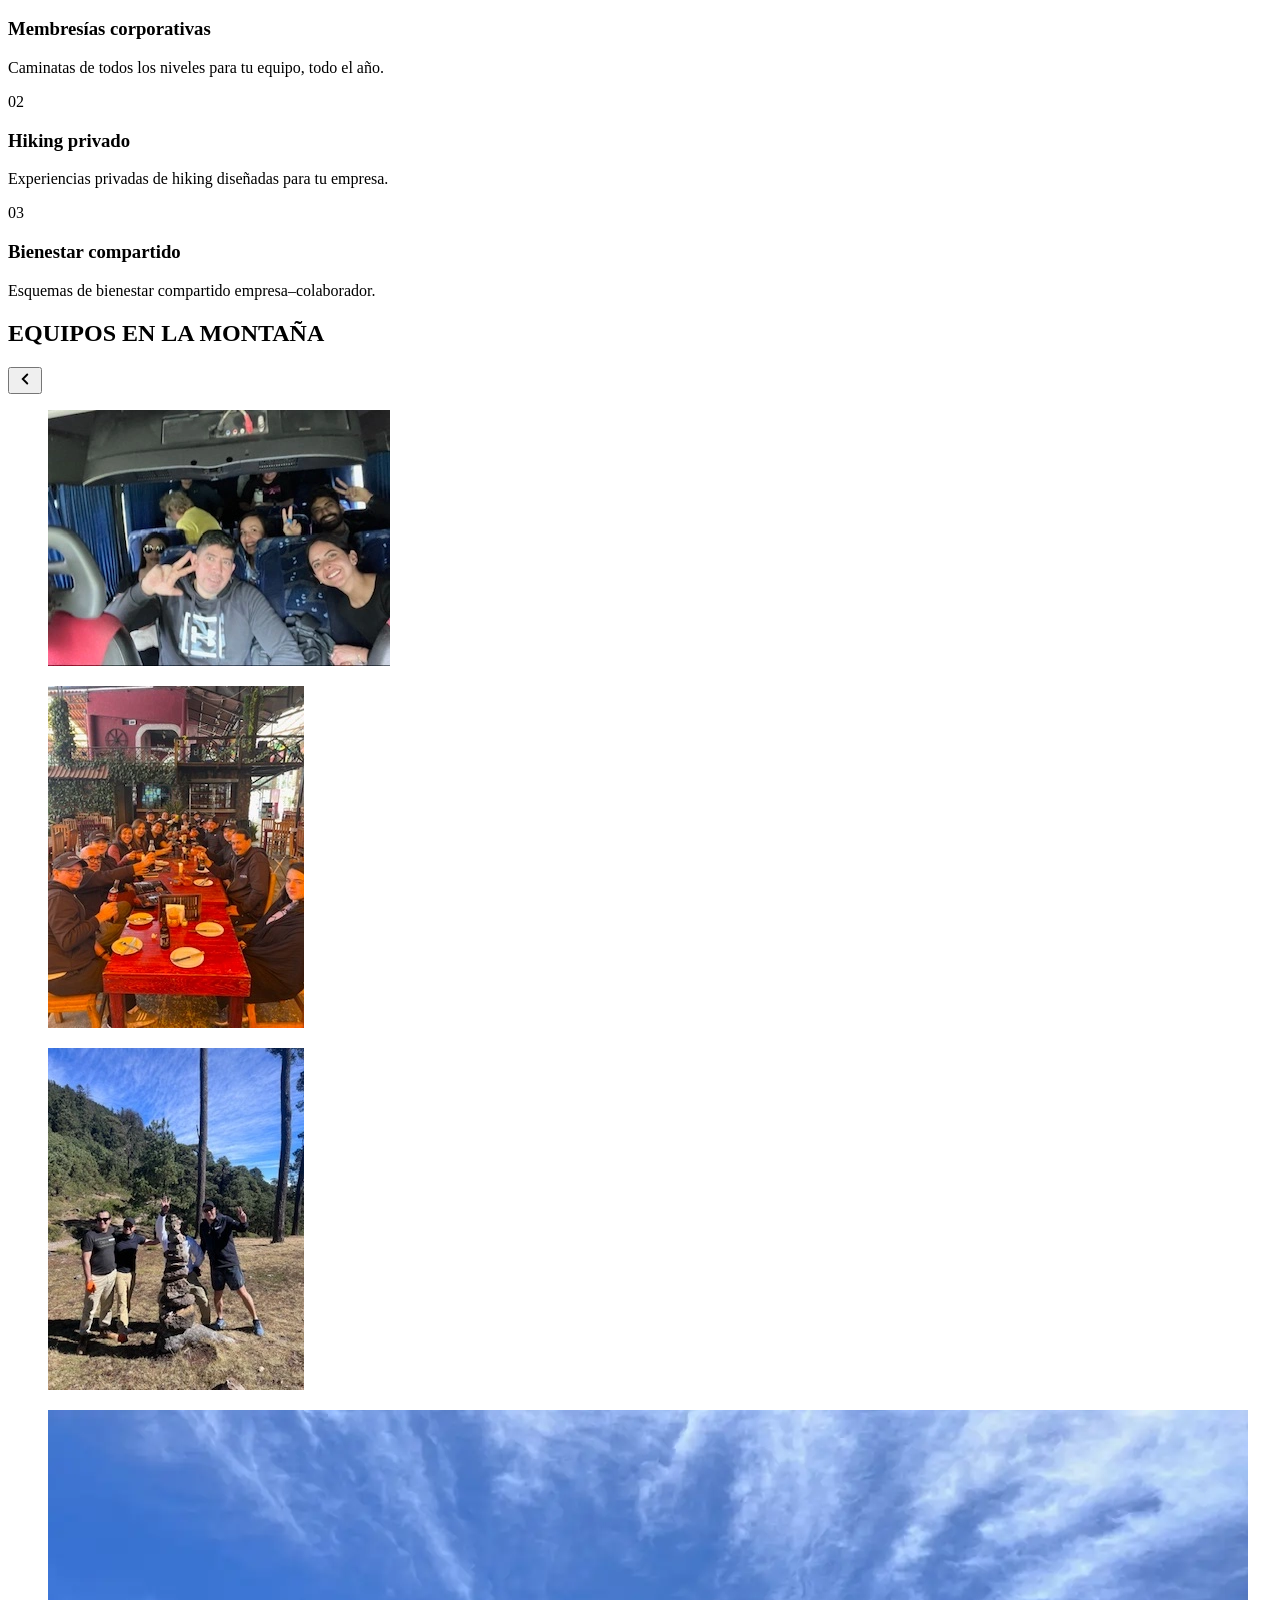
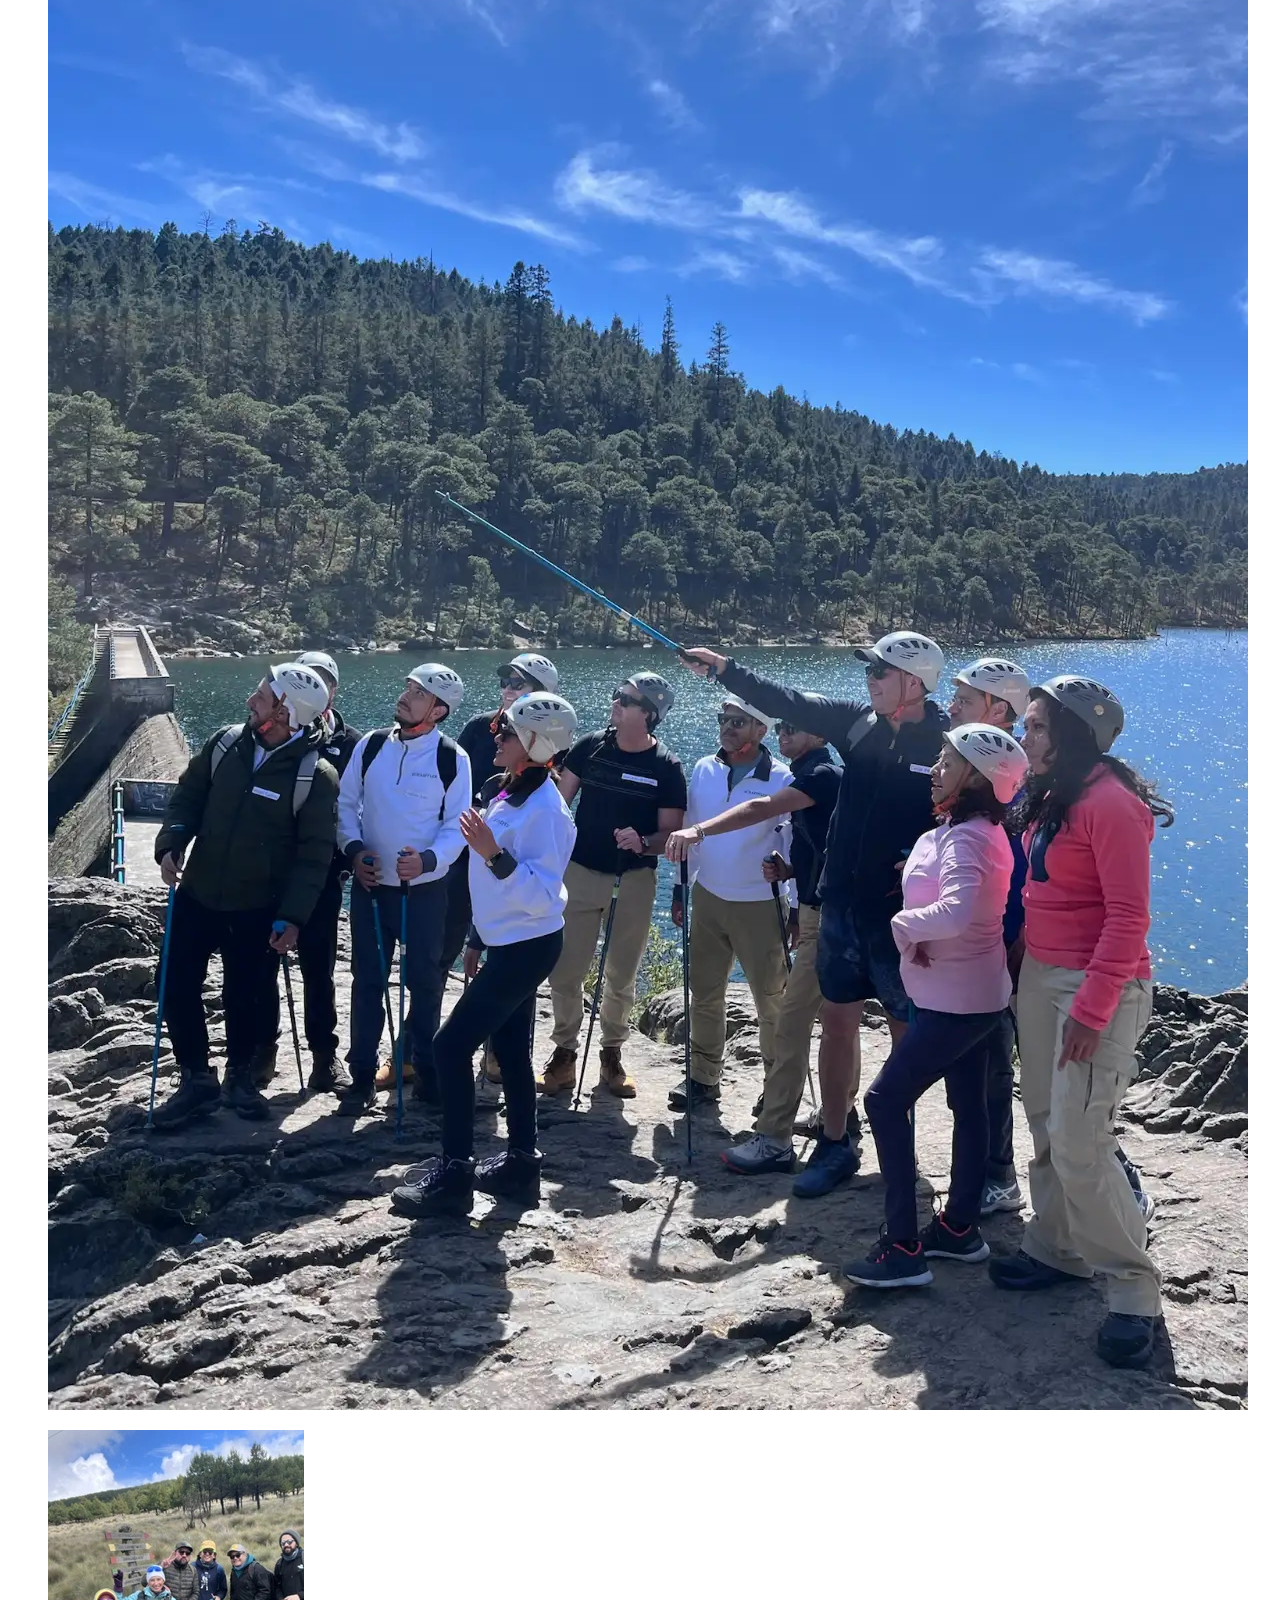
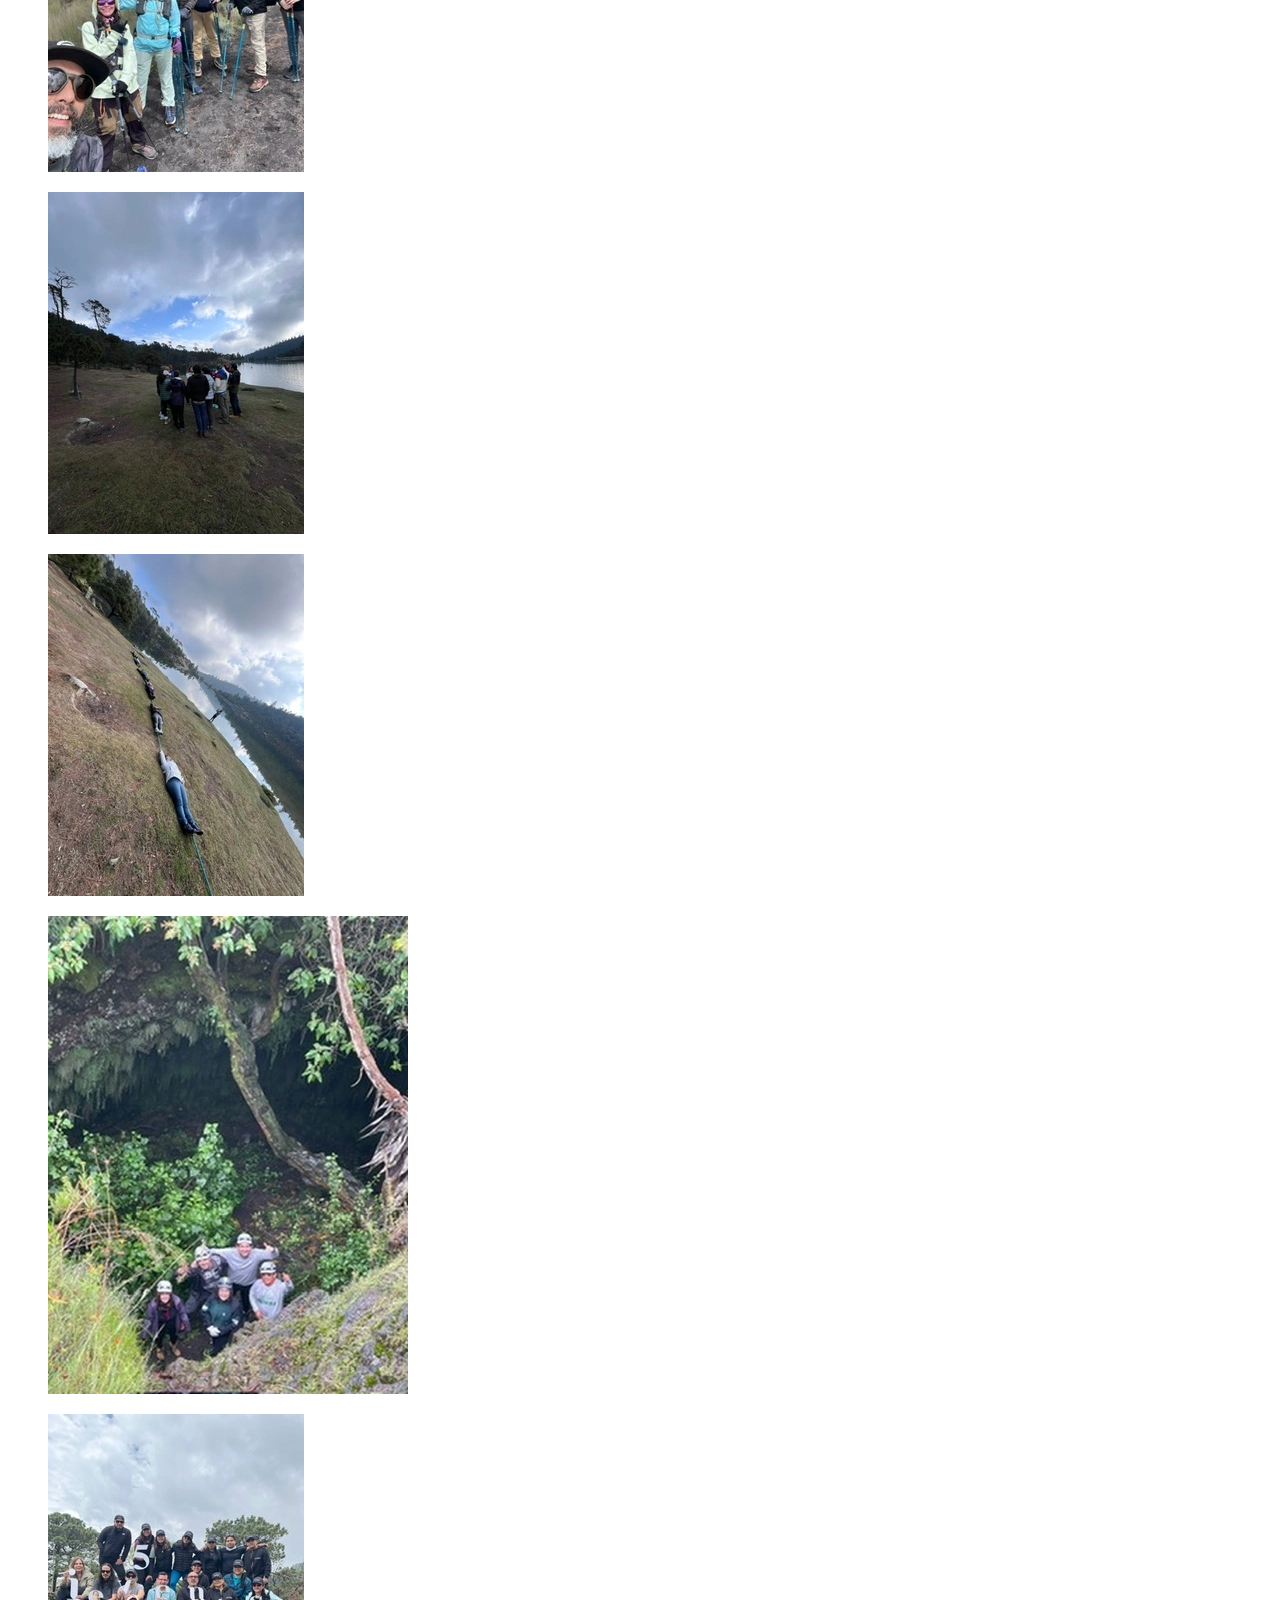
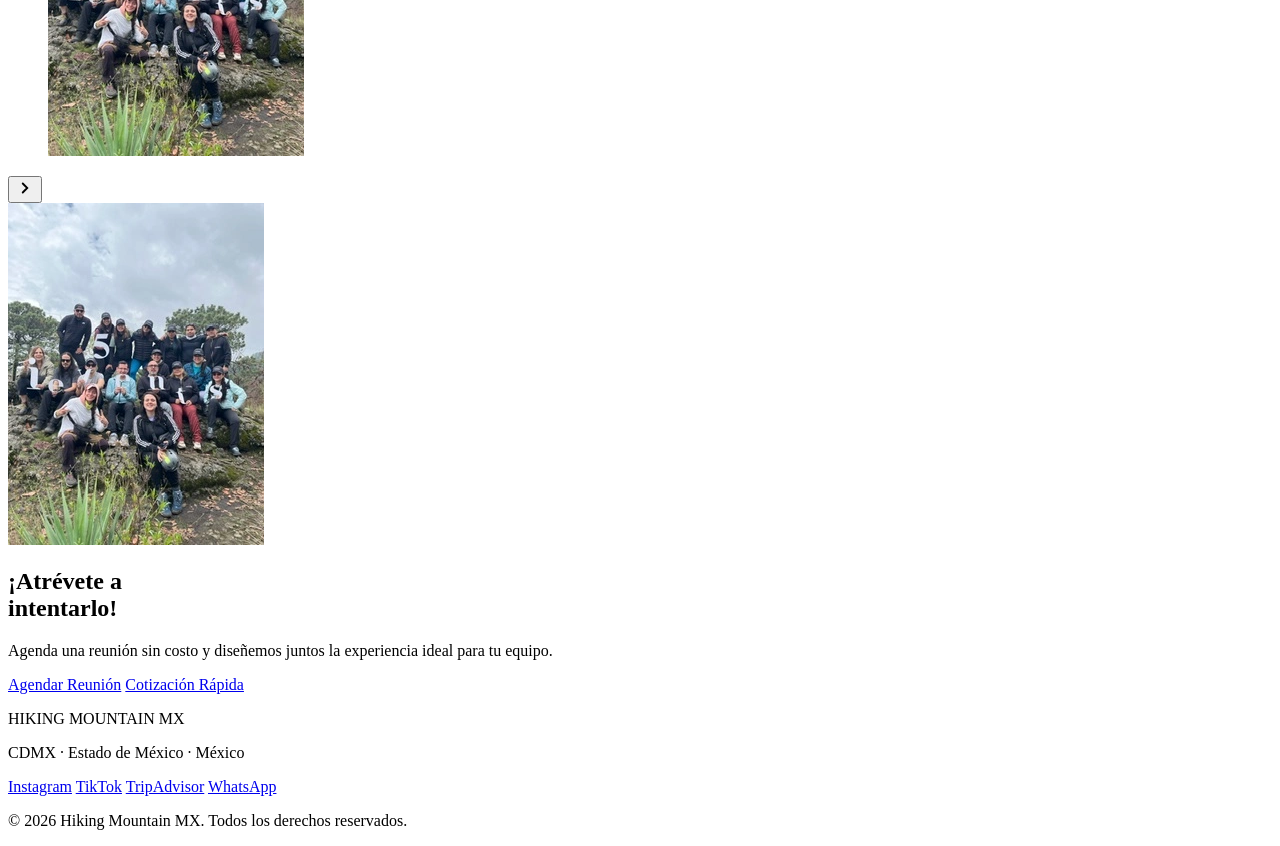
==== commit 926628bf: "Add files via upload" ====
--- a/empresas.html
+++ b/empresas.html
@@ -6,8 +6,8 @@
 <title>Team Building &amp; Corporate Wellness | Hiking Mountain MX</title>
 <meta name="description" content="Experiencias de team building y bienestar corporativo en la naturaleza. Dinámicas de integración, hiking privado y esquemas de bienestar para empresas.">
 <link rel="canonical" href="https://hikingmountainmx.com/empresas.html">
-<link rel="icon" type="image/png" sizes="32x32" href="[data-uri]">
-<link rel="apple-touch-icon" href="[data-uri]">
+<link rel="icon" type="image/png" sizes="32x32" href="images/favicon-32.png">
+<link rel="apple-touch-icon" href="images/apple-touch-icon.png">
 <meta property="og:type" content="website">
 <meta property="og:site_name" content="Hiking Mountain MX">
 <meta property="og:title" content="Team Building &amp; Corporate Wellness | Hiking Mountain MX">
@@ -36,204 +36,7 @@
 <link rel="preconnect" href="https://fonts.googleapis.com">
 <link rel="preconnect" href="https://fonts.gstatic.com" crossorigin>
 <link href="https://fonts.googleapis.com/css2?family=Bebas+Neue&family=DM+Sans:wght@300;400;500;700&family=Fraunces:ital,opsz,wght@0,9..144,300;0,9..144,500;0,9..144,600;1,9..144,400;1,9..144,500&display=swap" rel="stylesheet">
-<style>
-:root {
-  --green: #1a5c2a;
-  --green-light: #2d8a42;
-  --orange: #e85d20;
-  --orange-light: #f97316;
-  --cream: #ffffff;
-  --dark: #111410;
-  --stone: #8a8575;
-  --serif: 'Fraunces', Georgia, serif;
-}
-
-*, *::before, *::after { box-sizing: border-box; margin: 0; padding: 0; }
-html { scroll-behavior: smooth; }
-body { font-family: 'DM Sans', sans-serif; background: var(--cream); color: var(--dark); overflow-x: hidden; }
-img { max-width: 100%; display: block; }
-p { margin: 0; }
-
-/* ── TOPOGRAPHIC BG ── */
-#topo-canvas { position: fixed; inset: 0; z-index: 0; opacity: 0.07; pointer-events: none; }
-
-/* ── REVEAL ON SCROLL ── */
-.reveal { opacity: 0; transform: translateY(24px); transition: opacity .8s ease, transform .8s ease; }
-.reveal.in { opacity: 1; transform: none; }
-.reveal-delay-1 { transition-delay: .1s; }
-.reveal-delay-2 { transition-delay: .2s; }
-.reveal-delay-3 { transition-delay: .3s; }
-.reveal-delay-4 { transition-delay: .4s; }
-@media (prefers-reduced-motion: reduce) { .reveal { opacity: 1; transform: none; transition: none; } }
-
-/* ── NAV ── */
-nav {
-  position: fixed; top: 0; left: 0; right: 0; z-index: 100;
-  display: flex; justify-content: space-between; align-items: center;
-  padding: 18px 40px; background: rgba(255,255,255,0.95);
-  backdrop-filter: blur(12px); border-bottom: 1px solid rgba(26,92,42,0.15);
-}
-.nav-logo { font-family: 'Bebas Neue', sans-serif; font-size: 1.6rem; letter-spacing: 0.06em; color: var(--green); text-decoration: none; }
-.nav-links { display: flex; gap: 32px; list-style: none; }
-.nav-links a { font-size: 0.85rem; font-weight: 500; letter-spacing: 0.05em; text-transform: uppercase; color: var(--dark); text-decoration: none; opacity: 0.7; transition: opacity 0.2s; }
-.nav-links a:hover { opacity: 1; }
-.btn-nav { background: var(--orange); color: white; padding: 10px 24px; border-radius: 100px; font-size: 0.85rem; font-weight: 700; letter-spacing: 0.03em; text-decoration: none; transition: background 0.2s, transform 0.15s; }
-.btn-nav:hover { background: #c4491a; transform: translateY(-1px); }
-@media (max-width: 900px) {
-  nav { padding: 12px 16px; gap: 10px; }
-  .nav-logo-text { display: none; }
-  .nav-logo img { width: 36px !important; height: 36px !important; }
-  .nav-links { display: none; }
-  .btn-nav { flex-shrink: 0; padding: 9px 16px; font-size: 0.78rem; }
-}
-
-/* ── WHATSAPP FLOAT ── */
-.wa-float { position: fixed; bottom: 28px; right: 28px; z-index: 200; background: #25d366; color: white; width: 60px; height: 60px; border-radius: 50%; display: flex; align-items: center; justify-content: center; box-shadow: 0 8px 30px rgba(37,211,102,0.4); text-decoration: none; transition: transform 0.2s, box-shadow 0.2s; }
-.wa-float:hover { transform: scale(1.1); box-shadow: 0 12px 40px rgba(37,211,102,0.5); }
-
-/* ── BUTTONS ── */
-.btn-primary { background: var(--green); color: white; padding: 16px 36px; border-radius: 12px; font-weight: 700; font-size: 0.95rem; text-decoration: none; border: none; cursor: pointer; font-family: 'DM Sans', sans-serif; transition: background 0.2s, transform 0.15s; display: inline-block; }
-.btn-primary:hover { background: #13421f; transform: translateY(-2px); }
-.btn-secondary { background: transparent; color: var(--green); border: 2px solid var(--green); padding: 14px 34px; border-radius: 12px; font-weight: 700; font-size: 0.95rem; text-decoration: none; cursor: pointer; font-family: 'DM Sans', sans-serif; transition: all 0.2s; display: inline-block; }
-.btn-secondary:hover { background: var(--green); color: white; transform: translateY(-2px); }
-.btn-white { background: white; color: var(--green); padding: 16px 36px; border-radius: 12px; font-weight: 700; font-size: 0.95rem; text-decoration: none; transition: all 0.2s; display: inline-block; }
-.btn-white:hover { background: var(--cream); transform: translateY(-2px); }
-.btn-orange-solid { background: var(--orange); color: white; padding: 16px 36px; border-radius: 12px; font-weight: 700; font-size: 0.95rem; text-decoration: none; transition: all 0.2s; display: inline-block; }
-.btn-orange-solid:hover { background: #c4491a; transform: translateY(-2px); }
-
-/* ── SECTION HEADERS ── */
-.section-header { text-align: center; margin-bottom: 56px; }
-.section-tag { display: inline-block; font-size: 0.7rem; font-weight: 700; letter-spacing: 0.2em; text-transform: uppercase; color: var(--orange); margin-bottom: 12px; }
-.section-title { font-family: 'Bebas Neue', sans-serif; font-size: clamp(2.5rem, 6vw, 4.5rem); color: var(--dark); letter-spacing: 0.02em; line-height: 1; }
-
-/* ── HERO ── */
-#hero { position: relative; min-height: 100vh; display: flex; flex-direction: column; justify-content: flex-end; overflow: hidden; padding: 120px 40px 80px; }
-.eb-hero-bg { position: absolute; inset: 0; z-index: -1; }
-.eb-hero-bg img { width: 100%; height: 100%; object-fit: cover; will-change: transform; }
-.eb-hero-bg::after { content: ''; position: absolute; inset: 0; background: linear-gradient(180deg, rgba(17,20,16,0.25) 0%, rgba(17,20,16,0.55) 60%, rgba(17,20,16,0.9) 100%); }
-.eb-back { position: absolute; top: 100px; left: 40px; z-index: 5; }
-.eb-back a { color: rgba(255,255,255,0.85); font-size: 0.8rem; font-weight: 600; letter-spacing: 0.05em; text-decoration: none; display: inline-flex; align-items: center; gap: 6px; background: rgba(255,255,255,0.12); backdrop-filter: blur(6px); padding: 8px 16px 8px 12px; border-radius: 100px; transition: background 0.2s; }
-.eb-back a:hover { background: rgba(255,255,255,0.22); }
-.eb-hero-content { max-width: 780px; margin: 0 auto; text-align: center; color: white; }
-.eb-eyebrow { font-size: 0.78rem; font-weight: 700; letter-spacing: 0.24em; text-transform: uppercase; color: var(--orange-light); margin-bottom: 22px; }
-.eb-hero-title { font-family: var(--serif); font-weight: 300; font-size: clamp(2.8rem, 7vw, 5.6rem); line-height: 1.02; letter-spacing: -0.01em; margin-bottom: 26px; }
-.eb-hero-title em { font-style: italic; font-weight: 400; color: #a7e8bb; }
-.eb-hero-sub { font-size: clamp(1rem, 1.6vw, 1.15rem); color: rgba(255,255,255,0.82); max-width: 560px; margin: 0 auto 40px; line-height: 1.65; }
-.eb-hero-ctas { display: flex; flex-wrap: wrap; gap: 14px; justify-content: center; }
-
-/* ── LOGOS MARQUEE ── */
-#clientes { position: relative; z-index: 1; padding: 64px 0 70px; background: var(--cream); text-align: center; overflow: hidden; }
-.logos-eyebrow { font-size: 0.72rem; font-weight: 700; letter-spacing: 0.2em; text-transform: uppercase; color: var(--stone); margin-bottom: 34px; }
-.logos-marquee { position: relative; width: 100%; overflow: hidden; -webkit-mask-image: linear-gradient(90deg, transparent, black 8%, black 92%, transparent); mask-image: linear-gradient(90deg, transparent, black 8%, black 92%, transparent); }
-.logos-track { display: flex; align-items: center; gap: 64px; width: max-content; animation: marquee 26s linear infinite; }
-@keyframes marquee { from { transform: translateX(0); } to { transform: translateX(-50%); } }
-.logos-marquee:hover .logos-track { animation-play-state: paused; }
-.logo-item { display: flex; flex-direction: column; align-items: center; gap: 8px; flex-shrink: 0; }
-.logo-item img { height: 46px; width: auto; max-width: 160px; object-fit: contain; filter: grayscale(1) opacity(0.55); transition: filter 0.25s; }
-.logo-item:hover img { filter: grayscale(0) opacity(1); }
-.logo-item .logo-name { font-size: 0.68rem; font-weight: 700; letter-spacing: 0.08em; text-transform: uppercase; color: var(--stone); }
-@media (prefers-reduced-motion: reduce) { .logos-track { animation: none; } .logos-marquee { overflow-x: auto; } }
-
-/* ── MISIÓN / PROBLEMAS ── */
-#mision { position: relative; z-index: 1; background: linear-gradient(135deg, var(--green) 0%, #0d3318 100%); padding: 110px 40px; color: white; text-align: center; overflow: hidden; }
-#mision::before {
-  content: ''; position: absolute; inset: 0;
-  background: url("data:image/svg+xml,%3Csvg width='60' height='60' viewBox='0 0 60 60' xmlns='http://www.w3.org/2000/svg'%3E%3Cg fill='none' fill-rule='evenodd'%3E%3Cg fill='%23ffffff' fill-opacity='0.04'%3E%3Cpath d='M36 34v-4h-2v4h-4v2h4v4h2v-4h4v-2h-4zm0-30V0h-2v4h-4v2h4v4h2V6h4V4h-4zM6 34v-4H4v4H0v2h4v4h2v-4h4v-2H6zM6 4V0H4v4H0v2h4v4h2V6h4V4H6z'/%3E%3C/g%3E%3C/g%3E%3C/svg%3E");
-  pointer-events: none;
-}
-#mision .section-title { color: white; margin-bottom: 24px; }
-#mision .wrap { position: relative; max-width: 900px; margin: 0 auto; }
-.mision-lead { font-family: var(--serif); font-style: italic; font-weight: 400; font-size: clamp(1.3rem, 2.6vw, 1.7rem); line-height: 1.5; color: #d9f2e0; max-width: 700px; margin: 0 auto 44px; }
-.corp-problems { display: flex; flex-wrap: wrap; gap: 12px; justify-content: center; margin-bottom: 50px; }
-.corp-problem { background: rgba(255,255,255,0.08); border: 1px solid rgba(255,255,255,0.12); padding: 8px 20px; border-radius: 100px; font-size: 0.85rem; font-weight: 500; color: rgba(255,255,255,0.8); }
-.mision-quote { font-family: var(--serif); font-weight: 300; font-size: clamp(1.1rem, 2vw, 1.35rem); line-height: 1.65; color: rgba(255,255,255,0.88); max-width: 680px; margin: 0 auto; }
-
-/* ── QUÉ INCLUYE ── */
-#incluye { position: relative; z-index: 1; padding: 110px 40px; max-width: 1100px; margin: 0 auto; }
-.incluye-grid { display: grid; grid-template-columns: repeat(auto-fill, minmax(240px, 1fr)); gap: 18px; margin-bottom: 40px; }
-.incluye-item { background: white; border: 1px solid rgba(0,0,0,0.06); border-radius: 16px; padding: 22px 20px; display: flex; align-items: flex-start; gap: 14px; box-shadow: 0 4px 24px rgba(17,20,16,0.04); transition: transform 0.2s, box-shadow 0.2s; }
-.incluye-item:hover { transform: translateY(-3px); box-shadow: 0 14px 34px rgba(17,20,16,0.09); }
-.incluye-ico { font-size: 1.3rem; flex-shrink: 0; }
-.incluye-item p { font-size: 0.92rem; color: var(--dark); line-height: 1.5; }
-.extras-box { background: linear-gradient(135deg, var(--orange) 0%, var(--orange-light) 100%); border-radius: 18px; padding: 28px 30px; color: white; }
-.extras-box .lbl { font-size: 0.7rem; font-weight: 700; letter-spacing: 0.18em; text-transform: uppercase; opacity: 0.85; margin-bottom: 10px; display: block; }
-.extras-box ul { list-style: none; display: flex; flex-wrap: wrap; gap: 10px 28px; }
-.extras-box li { font-size: 0.92rem; font-weight: 500; }
-
-/* ── DINÁMICAS ── */
-#dinamicas { position: relative; z-index: 1; padding: 110px 40px; background: #f7f6f2; }
-.dinamicas-grid { display: grid; grid-template-columns: repeat(auto-fit, minmax(260px, 1fr)); gap: 22px; max-width: 1200px; margin: 0 auto; }
-.dinamica-card { position: relative; height: 400px; border-radius: 20px; overflow: hidden; cursor: pointer; perspective: 1200px; }
-.dinamica-card .flip-inner { position: relative; width: 100%; height: 100%; transition: transform 0.6s cubic-bezier(.4,0,.2,1); transform-style: preserve-3d; }
-.dinamica-card.flipped .flip-inner { transform: rotateY(180deg); }
-.dinamica-face { position: absolute; inset: 0; -webkit-backface-visibility: hidden; backface-visibility: hidden; border-radius: 20px; overflow: hidden; }
-.dinamica-front img { width: 100%; height: 100%; object-fit: cover; }
-.dinamica-front::after { content: ''; position: absolute; inset: 0; background: linear-gradient(180deg, rgba(17,20,16,0) 40%, rgba(17,20,16,0.88) 100%); }
-.dinamica-front .tag { position: absolute; top: 18px; left: 18px; z-index: 2; background: rgba(255,255,255,0.9); color: var(--green); font-size: 0.65rem; font-weight: 700; letter-spacing: 0.12em; text-transform: uppercase; padding: 6px 14px; border-radius: 100px; }
-.dinamica-front .info { position: absolute; left: 20px; right: 20px; bottom: 20px; z-index: 2; color: white; }
-.dinamica-front .info h3 { font-family: var(--serif); font-weight: 500; font-size: 1.5rem; margin-bottom: 6px; }
-.dinamica-front .info p { font-size: 0.85rem; color: rgba(255,255,255,0.8); line-height: 1.4; }
-.dinamica-front .tap-hint { position: absolute; right: 18px; bottom: 18px; z-index: 2; width: 34px; height: 34px; border-radius: 50%; background: rgba(255,255,255,0.18); border: 1px solid rgba(255,255,255,0.4); display: flex; align-items: center; justify-content: center; color: white; font-size: 1.1rem; transition: transform 0.3s; }
-.dinamica-card:hover .tap-hint { transform: rotate(90deg); }
-.dinamica-back { background: var(--green); color: white; transform: rotateY(180deg); padding: 30px 26px; display: flex; flex-direction: column; justify-content: center; }
-.dinamica-back .lbl { font-size: 0.66rem; font-weight: 700; letter-spacing: 0.18em; text-transform: uppercase; color: #a7e8bb; margin-bottom: 10px; }
-.dinamica-back h3 { font-family: var(--serif); font-weight: 500; font-size: 1.4rem; margin-bottom: 14px; }
-.dinamica-back p { font-size: 0.88rem; line-height: 1.55; color: rgba(255,255,255,0.85); margin-bottom: 8px; }
-.dinamica-back ul { list-style: none; margin-top: 6px; }
-.dinamica-back li { font-size: 0.85rem; line-height: 1.6; color: rgba(255,255,255,0.85); padding-left: 16px; position: relative; }
-.dinamica-back li::before { content: '—'; position: absolute; left: 0; color: #a7e8bb; }
-.dinamicas-hint { text-align: center; font-size: 0.8rem; color: var(--stone); margin-top: 28px; }
-
-/* ── PERSONALIZADAS BANNER ── */
-#personalizadas { position: relative; z-index: 1; padding: 70px 40px; background: var(--dark); color: white; text-align: center; }
-.pz-title { font-family: var(--serif); font-weight: 300; font-style: italic; font-size: clamp(1.5rem, 3.4vw, 2.4rem); max-width: 800px; margin: 0 auto 30px; line-height: 1.4; }
-.pz-title strong { font-weight: 600; font-style: normal; color: var(--orange-light); }
-
-/* ── WELLNESS ── */
-#wellness { position: relative; z-index: 1; padding: 110px 40px; max-width: 1100px; margin: 0 auto; }
-.wellness-grid { display: grid; grid-template-columns: repeat(auto-fit, minmax(260px, 1fr)); gap: 20px; }
-.wellness-card { background: white; border: 1px solid rgba(0,0,0,0.06); border-radius: 20px; padding: 34px 28px; box-shadow: 0 4px 24px rgba(17,20,16,0.04); transition: transform 0.25s, box-shadow 0.25s; }
-.wellness-card:hover { transform: translateY(-5px); box-shadow: 0 20px 46px rgba(17,20,16,0.1); }
-.wellness-card .n { font-family: var(--serif); font-style: italic; color: var(--orange); font-size: 1rem; margin-bottom: 14px; }
-.wellness-card h3 { font-family: 'Bebas Neue', sans-serif; font-size: 1.5rem; letter-spacing: 0.03em; color: var(--green); margin-bottom: 12px; }
-.wellness-card p { font-size: 0.92rem; color: var(--stone); line-height: 1.6; }
-
-/* ── GALERÍA EQUIPOS (carrusel) ── */
-#equipos { position: relative; z-index: 1; padding: 110px 40px; background: linear-gradient(135deg, var(--green) 0%, #0d3318 100%); overflow: hidden; }
-.gal-slider { position: relative; max-width: 1200px; margin: 0 auto; display: flex; align-items: center; gap: 14px; }
-.gal-viewport { overflow: hidden; flex: 1; border-radius: 12px; }
-.gal-track { display: flex; gap: 12px; transition: transform 0.5s cubic-bezier(.4,0,.2,1); will-change: transform; }
-.gal-slide { position: relative; flex: 0 0 calc((100% - 24px) / 3); margin: 0; border-radius: 10px; overflow: hidden; }
-.gal-slide img { width: 100%; height: 260px; object-fit: cover; display: block; }
-.gal-slide figcaption { position: absolute; left: 0; right: 0; bottom: 0; padding: 18px 12px 9px; font-size: 0.72rem; font-weight: 600; color: #fff; background: linear-gradient(transparent, rgba(0,0,0,0.72)); letter-spacing: 0.02em; }
-.gal-arrow { width: 42px; height: 42px; flex-shrink: 0; border-radius: 50%; border: none; background: rgba(255,255,255,0.92); color: var(--dark); display: flex; align-items: center; justify-content: center; cursor: pointer; transition: all 0.2s; }
-.gal-arrow:hover { background: var(--green); color: #fff; }
-.gal-dots { display: flex; justify-content: center; gap: 7px; margin-top: 22px; }
-.gal-dot { width: 8px; height: 8px; border-radius: 50%; border: none; padding: 0; cursor: pointer; background: rgba(255,255,255,0.28); transition: background 0.2s, transform 0.2s; }
-.gal-dot.active { background: #a7e8bb; transform: scale(1.3); }
-@media (max-width: 860px) { .gal-slide { flex: 0 0 calc((100% - 12px) / 2); } .gal-slide img { height: 210px; } }
-@media (max-width: 560px) { .gal-slide { flex: 0 0 100%; } .gal-slide img { height: 260px; } .gal-arrow { width: 36px; height: 36px; } }
-
-/* ── CIERRE ── */
-#cierre { position: relative; z-index: 1; padding: 130px 40px; text-align: center; overflow: hidden; }
-.eb-cierre-bg { position: absolute; inset: 0; z-index: -1; }
-.eb-cierre-bg img { width: 100%; height: 100%; object-fit: cover; }
-.eb-cierre-bg::after { content: ''; position: absolute; inset: 0; background: rgba(17,20,16,0.72); }
-.cierre-eyebrow { color: var(--orange-light); font-size: 0.78rem; font-weight: 700; letter-spacing: 0.24em; text-transform: uppercase; margin-bottom: 20px; }
-.cierre-title { font-family: var(--serif); font-style: italic; font-weight: 400; color: white; font-size: clamp(2.6rem, 7vw, 5rem); line-height: 1.05; margin-bottom: 30px; }
-.cierre-sub { color: rgba(255,255,255,0.8); max-width: 520px; margin: 0 auto 40px; font-size: 1.05rem; line-height: 1.6; }
-.cierre-ctas { display: flex; flex-wrap: wrap; gap: 14px; justify-content: center; }
-
-/* ── FOOTER ── */
-footer { position: relative; z-index: 1; background: var(--dark); color: rgba(255,255,255,0.5); text-align: center; padding: 40px 24px; font-size: 0.82rem; }
-footer a { color: rgba(255,255,255,0.6); text-decoration: none; }
-footer a:hover { color: white; }
-
-@media (max-width: 700px) {
-  #hero, #mision, #incluye, #dinamicas, #wellness, #equipos, #cierre { padding-left: 22px; padding-right: 22px; }
-  .eb-back { left: 16px; top: 90px; }
-}
-</style>
+<link rel="stylesheet" href="assets/css/empresas.css">
 </head>
 <body>
 
@@ -247,7 +50,7 @@
 
 <!-- NAV -->
 <nav>
-  <a href="index.html" class="nav-logo" style="display:flex;align-items:center;gap:12px"><img src="[data-uri]" alt="Logo HMMX" style="width:44px;height:44px;object-fit:contain;flex-shrink:0"><span class="nav-logo-text">HIKING MOUNTAIN MX</span></a>
+  <a href="index.html" class="nav-logo"><img src="images/logo-hmmx.png" alt="Logo Hiking Mountain MX"><span class="nav-logo-text">HIKING MOUNTAIN MX</span></a>
   <ul class="nav-links">
     <li><a href="#mision">Nuestra misión</a></li>
     <li><a href="#dinamicas">Dinámicas</a></li>
@@ -260,7 +63,7 @@
 <!-- HERO -->
 <section id="hero">
   <div class="eb-hero-bg" id="eb-hero-bg">
-    <img src="/images/team-building-04.jpg" alt="Equipo corporativo en experiencia de team building en la montaña">
+    <img src="images/team-building-04.jpg" alt="Equipo corporativo en experiencia de team building en la montaña">
   </div>
   <div class="eb-back"><a href="index.html">← Volver al sitio</a></div>
   <div class="eb-hero-content">
@@ -279,11 +82,11 @@
   <p class="logos-eyebrow reveal">Empresas que ya confiaron en nosotros</p>
   <div class="logos-marquee">
     <div class="logos-track" id="logos-track">
-      <div class="logo-item"><img src="/images/logo-banamex.webp" alt="Banamex" onerror="this.style.display='none'"><span class="logo-name">Banamex</span></div>
-      <div class="logo-item"><img src="/images/logo-schaeffler.webp" alt="Schaeffler" onerror="this.style.display='none'"><span class="logo-name">Schaeffler</span></div>
-      <div class="logo-item"><img src="/images/logo-church-dwight.webp" alt="Church &amp; Dwight México" onerror="this.style.display='none'"><span class="logo-name">Church &amp; Dwight</span></div>
-      <div class="logo-item"><img src="/images/logo-unam-puea.webp" alt="Programa Universitario de Estudios sobre Asia, África y Oceanía — UNAM" onerror="this.style.display='none'"><span class="logo-name">UNAM · PUEAO</span></div>
-      <div class="logo-item"><img src="/images/i-events.webp" alt="I-Events" onerror="this.style.display='none'"><span class="logo-name">I-Events</span></div>
+      <div class="logo-item"><img src="images/logo-banamex.webp" alt="Banamex" onerror="this.style.display='none'"><span class="logo-name">Banamex</span></div>
+      <div class="logo-item"><img src="images/logo-schaeffler.webp" alt="Schaeffler" onerror="this.style.display='none'"><span class="logo-name">Schaeffler</span></div>
+      <div class="logo-item"><img src="images/logo-church-dwight.webp" alt="Church &amp; Dwight México" onerror="this.style.display='none'"><span class="logo-name">Church &amp; Dwight</span></div>
+      <div class="logo-item"><img src="images/logo-unam-puea.webp" alt="Programa Universitario de Estudios sobre Asia, África y Oceanía — UNAM" onerror="this.style.display='none'"><span class="logo-name">UNAM · PUEAO</span></div>
+      <div class="logo-item"><img src="images/i-events.webp" alt="I-Events" onerror="this.style.display='none'"><span class="logo-name">I-Events</span></div>
     </div>
   </div>
 </section>
@@ -291,7 +94,7 @@
 <!-- MISIÓN -->
 <section id="mision">
   <div class="wrap">
-    <span class="section-tag reveal" style="color:#86efac">Nuestra misión</span>
+    <span class="section-tag reveal">Nuestra misión</span>
     <h2 class="section-title reveal">EXPERIENCIAS EN LA NATURALEZA<br>PARA FORTALECER EQUIPOS DE TRABAJO</h2>
     <p class="mision-lead reveal">Posicionar las experiencias en la naturaleza como una herramienta clave para el desarrollo de equipos corporativos, la cohesión organizacional y el bienestar integral.</p>
     <div class="corp-problems reveal">
@@ -308,7 +111,6 @@
 <!-- QUÉ INCLUYE -->
 <section id="incluye">
   <div class="section-header">
-    <span class="section-tag reveal">Todo listo para tu equipo</span>
     <h2 class="section-title reveal">¿QUÉ INCLUYE?</h2>
   </div>
   <div class="incluye-grid">
@@ -332,7 +134,6 @@
 <!-- DINÁMICAS -->
 <section id="dinamicas">
   <div class="section-header">
-    <span class="section-tag reveal">Ejemplos</span>
     <h2 class="section-title reveal">DINÁMICAS BÁSICAS</h2>
   </div>
   <div class="dinamicas-grid" id="dinamicas-grid">
@@ -340,7 +141,7 @@
     <div class="dinamica-card reveal" data-card>
       <div class="flip-inner">
         <div class="dinamica-face dinamica-front">
-          <img src="/images/team-building-06.jpg" alt="Meditación en la montaña">
+          <img src="images/team-building-06.jpg" alt="Meditación en la montaña">
           <span class="tag">Bienestar</span>
           <div class="info"><h3>Meditación</h3><p>Conexión con la naturaleza</p></div>
           <span class="tap-hint">＋</span>
@@ -357,7 +158,7 @@
     <div class="dinamica-card reveal reveal-delay-1" data-card>
       <div class="flip-inner">
         <div class="dinamica-face dinamica-front">
-          <img src="/images/team-building-03.jpg" alt="Construyendo torre de piedras">
+          <img src="images/team-building-03.jpg" alt="Construyendo torre de piedras">
           <span class="tag">Colaboración</span>
           <div class="info"><h3>Torre de piedras</h3><p>Comunicación y trabajo en equipo</p></div>
           <span class="tap-hint">＋</span>
@@ -378,7 +179,7 @@
     <div class="dinamica-card reveal reveal-delay-2" data-card>
       <div class="flip-inner">
         <div class="dinamica-face dinamica-front">
-          <img src="/images/team-building-07.jpg" alt="Búsqueda del tesoro en equipo">
+          <img src="images/team-building-07.jpg" alt="Búsqueda del tesoro en equipo">
           <span class="tag">Liderazgo</span>
           <div class="info"><h3>Búsqueda del tesoro</h3><p>Comunicación y cooperación</p></div>
           <span class="tap-hint">＋</span>
@@ -399,7 +200,7 @@
     <div class="dinamica-card reveal reveal-delay-3" data-card>
       <div class="flip-inner">
         <div class="dinamica-face dinamica-front">
-          <img src="/images/team-building-05.jpg" alt="Yoga en la montaña">
+          <img src="images/team-building-05.jpg" alt="Yoga en la montaña">
           <span class="tag">Bienestar</span>
           <div class="info"><h3>Yoga</h3><p>Equilibrio y conexión</p></div>
           <span class="tap-hint">＋</span>
@@ -415,7 +216,7 @@
     <div class="dinamica-card reveal reveal-delay-4" data-card>
       <div class="flip-inner">
         <div class="dinamica-face dinamica-front">
-          <img src="/images/team-building-02.jpg" alt="Picnic de integración de equipo">
+          <img src="images/team-building-02.jpg" alt="Picnic de integración de equipo">
           <span class="tag">Convivencia</span>
           <div class="info"><h3>Picnic</h3><p>Integración y convivencia</p></div>
           <span class="tap-hint">＋</span>
@@ -441,7 +242,6 @@
 <!-- WELLNESS -->
 <section id="wellness">
   <div class="section-header">
-    <span class="section-tag reveal">Bienestar continuo</span>
     <h2 class="section-title reveal">CORPORATE WELLNESS</h2>
   </div>
   <div class="wellness-grid">
@@ -454,23 +254,22 @@
 <!-- EQUIPOS EN LA MONTAÑA -->
 <section id="equipos">
   <div class="section-header">
-    <span class="section-tag reveal" style="color:#86efac">Momentos reales</span>
-    <h2 class="section-title reveal" style="color:white">EQUIPOS EN LA MONTAÑA</h2>
+    <h2 class="section-title reveal">EQUIPOS EN LA MONTAÑA</h2>
   </div>
   <div class="gal-carousel reveal">
     <div class="gal-slider">
       <button class="gal-arrow gal-prev" aria-label="Anterior"><svg width="18" height="18" viewBox="0 0 24 24" fill="none" stroke="currentColor" stroke-width="2.5" stroke-linecap="round"><path d="M15 18l-6-6 6-6"/></svg></button>
       <div class="gal-viewport">
         <div class="gal-track">
-          <figure class="gal-slide"><img src="/images/team-building-01.jpg" alt="Team Building Hiking Mountain MX 01" loading="lazy"></figure>
-          <figure class="gal-slide"><img src="/images/team-building-02.jpg" alt="Team Building Hiking Mountain MX 02" loading="lazy"></figure>
-          <figure class="gal-slide"><img src="/images/team-building-03.jpg" alt="Team Building Hiking Mountain MX 03" loading="lazy"></figure>
-          <figure class="gal-slide"><img src="/images/team-building-04.jpg" alt="Team Building Hiking Mountain MX 04" loading="lazy"></figure>
-          <figure class="gal-slide"><img src="/images/team-building-05.jpg" alt="Team Building Hiking Mountain MX 05" loading="lazy"></figure>
-          <figure class="gal-slide"><img src="/images/team-building-06.jpg" alt="Team Building Hiking Mountain MX 06" loading="lazy"></figure>
-          <figure class="gal-slide"><img src="/images/team-building-07.jpg" alt="Team Building Hiking Mountain MX 07" loading="lazy"></figure>
-          <figure class="gal-slide"><img src="/images/team-building-08.jpg" alt="Team Building Hiking Mountain MX 08" loading="lazy"></figure>
-          <figure class="gal-slide"><img src="/images/team-building-09.jpg" alt="Team Building Hiking Mountain MX 09" loading="lazy"></figure>
+          <figure class="gal-slide"><img src="images/team-building-01.jpg" alt="Team Building Hiking Mountain MX 01" loading="lazy"></figure>
+          <figure class="gal-slide"><img src="images/team-building-02.jpg" alt="Team Building Hiking Mountain MX 02" loading="lazy"></figure>
+          <figure class="gal-slide"><img src="images/team-building-03.jpg" alt="Team Building Hiking Mountain MX 03" loading="lazy"></figure>
+          <figure class="gal-slide"><img src="images/team-building-04.jpg" alt="Team Building Hiking Mountain MX 04" loading="lazy"></figure>
+          <figure class="gal-slide"><img src="images/team-building-05.jpg" alt="Team Building Hiking Mountain MX 05" loading="lazy"></figure>
+          <figure class="gal-slide"><img src="images/team-building-06.jpg" alt="Team Building Hiking Mountain MX 06" loading="lazy"></figure>
+          <figure class="gal-slide"><img src="images/team-building-07.jpg" alt="Team Building Hiking Mountain MX 07" loading="lazy"></figure>
+          <figure class="gal-slide"><img src="images/team-building-08.jpg" alt="Team Building Hiking Mountain MX 08" loading="lazy"></figure>
+          <figure class="gal-slide"><img src="images/team-building-09.jpg" alt="Team Building Hiking Mountain MX 09" loading="lazy"></figure>
         </div>
       </div>
       <button class="gal-arrow gal-next" aria-label="Siguiente"><svg width="18" height="18" viewBox="0 0 24 24" fill="none" stroke="currentColor" stroke-width="2.5" stroke-linecap="round"><path d="M9 6l6 6-6 6"/></svg></button>
@@ -481,8 +280,7 @@
 
 <!-- CIERRE -->
 <section id="cierre">
-  <div class="eb-cierre-bg"><img src="/images/team-building-09.jpg" alt="Equipo celebrando en la cima de la montaña"></div>
-  <p class="cierre-eyebrow reveal">Gracias</p>
+  <div class="eb-cierre-bg"><img src="images/team-building-09.jpg" alt="Equipo celebrando en la cima de la montaña"></div>
   <h2 class="cierre-title reveal">¡Atrévete a<br>intentarlo!</h2>
   <p class="cierre-sub reveal">Agenda una reunión sin costo y diseñemos juntos la experiencia ideal para tu equipo.</p>
   <div class="cierre-ctas reveal">
@@ -492,9 +290,9 @@
 </section>
 
 <footer>
-  <p style="margin-bottom:12px;font-family:'Bebas Neue',sans-serif;font-size:1.4rem;letter-spacing:0.08em;color:rgba(255,255,255,0.8)">HIKING MOUNTAIN MX</p>
-  <p style="margin-bottom:16px">CDMX · Estado de México · México</p>
-  <div style="display:flex;justify-content:center;gap:24px;flex-wrap:wrap;margin-bottom:20px">
+  <p class="footer-brand">HIKING MOUNTAIN MX</p>
+  <p class="footer-location">CDMX · Estado de México · México</p>
+  <div class="footer-social">
     <a href="https://www.instagram.com/hiking_mountain_mx" target="_blank" rel="noopener noreferrer">Instagram</a>
     <a href="https://www.tiktok.com/@hiking_mountain_mx" target="_blank" rel="noopener noreferrer">TikTok</a>
     <a href="https://www.tripadvisor.com.mx/Attraction_Review-g150800-d27996630-Reviews-Hiking_Mountain_Mexico-Mexico_City_Central_Mexico_and_Gulf_Coast.html" target="_blank" rel="noopener noreferrer">TripAdvisor</a>
@@ -503,220 +301,12 @@
   <p>© 2026 Hiking Mountain MX. Todos los derechos reservados.</p>
 </footer>
 
-<script>
-const canvas = document.getElementById('topo-canvas');
-  const ctx = canvas.getContext('2d');
-  let width, height, cols, rows;
-  const res = 18;
-  let field = new Float32Array(0);
-  let animId;
-  let pointer = { x: -1000, y: -1000, active: false };
-  let pointerForce = 0;
-  let thresholds = [];
-  for(let i = -3.0; i <= 3.0; i += 0.12) thresholds.push(i);
-
-  function resize() {
-    width = canvas.width = window.innerWidth;
-    height = canvas.height = window.innerHeight;
-    cols = Math.ceil(width / res) + 1;
-    rows = Math.ceil(height / res) + 1;
-    field = new Float32Array(cols * rows);
-  }
-
-  window.addEventListener('resize', resize);
-  canvas.addEventListener('mousemove', e => { pointer.x = e.clientX; pointer.y = e.clientY; });
-
-  function calcZ(x, y, t) {
-    let qx = x * 0.003, qy = y * 0.003;
-    let wX = Math.sin(qy * 0.8 + t * 0.3) * 1.5 + Math.cos(qx * 1.2 - t * 0.1) * 0.5;
-    let wY = Math.cos(qx * 0.9 - t * 0.2) * 1.5 + Math.sin(qy * 1.1 + t * 0.15) * 0.5;
-    qx += wX * 0.5; qy += wY * 0.5;
-    let z = 0, scale = 1.0, amp = 1.0, maxV = 0;
-    const rC = 0.766, rS = 0.642;
-    for(let i = 0; i < 4; i++) {
-      z += (Math.sin(qx * scale + t * 0.4) + Math.cos(qy * scale - t * 0.4)) * amp;
-      maxV += amp * 2;
-      let tx = qx * rC - qy * rS, ty = qx * rS + qy * rC;
-      qx = tx; qy = ty;
-      scale *= 1.87; amp *= 0.48;
-    }
-    return (z / maxV) * 6.0;
-  }
-
-  function interp(v1, v2, t, p1, p2) {
-    if(v1 === v2) return p1 + (p2-p1)*0.5;
-    return p1 + (p2-p1)*((t-v1)/(v2-v1));
-  }
-
-  function animate() {
-    ctx.clearRect(0, 0, width, height);
-    const t = Date.now() * 0.0004;
-    for(let i = 0; i < cols; i++) for(let j = 0; j < rows; j++) {
-      field[i + j*cols] = calcZ(i*res, j*res, t);
-    }
-    for(let k = 0; k < thresholds.length; k++) {
-      const th = thresholds[k];
-      ctx.beginPath();
-      ctx.lineWidth = k % 5 === 0 ? 1.6 : 0.6;
-      ctx.strokeStyle = k % 5 === 0 ? 'rgba(26,92,42,0.9)' : 'rgba(26,92,42,0.4)';
-      for(let i = 0; i < cols-1; i++) for(let j = 0; j < rows-1; j++) {
-        const a = field[i+j*cols], b = field[i+1+j*cols], c = field[i+1+(j+1)*cols], d = field[i+(j+1)*cols];
-        if(th < Math.min(a,b,c,d) || th > Math.max(a,b,c,d)) continue;
-        const x = i*res, y = j*res;
-        let s = 0;
-        if(a>=th) s|=8; if(b>=th) s|=4; if(c>=th) s|=2; if(d>=th) s|=1;
-        const tX=interp(a,b,th,x,x+res), tY=y;
-        const rX=x+res, rY=interp(b,c,th,y,y+res);
-        const bX=interp(d,c,th,x,x+res), bY=y+res;
-        const lX=x, lY=interp(a,d,th,y,y+res);
-        const L=(x1,y1,x2,y2)=>{ctx.moveTo(x1,y1);ctx.lineTo(x2,y2)};
-        switch(s){
-          case 1:L(lX,lY,bX,bY);break;case 2:L(bX,bY,rX,rY);break;case 3:L(lX,lY,rX,rY);break;
-          case 4:L(tX,tY,rX,rY);break;case 5:L(lX,lY,tX,tY);L(bX,bY,rX,rY);break;
-          case 6:L(tX,tY,bX,bY);break;case 7:L(lX,lY,tX,tY);break;case 8:L(lX,lY,tX,tY);break;
-          case 9:L(tX,tY,bX,bY);break;case 10:L(lX,lY,bX,bY);L(tX,tY,rX,rY);break;
-          case 11:L(tX,tY,rX,rY);break;case 12:L(lX,lY,rX,rY);break;
-          case 13:L(bX,bY,rX,rY);break;case 14:L(lX,lY,bX,bY);break;
-        }
-      }
-      ctx.stroke();
-    }
-    animId = requestAnimationFrame(animate);
-  }
-
-  resize();
-  setTimeout(()=>animate(), 100);
-</script>
-
-<script>
-
-(function () {
-  "use strict";
-  function perView() {
-    if (window.matchMedia("(max-width:560px)").matches) return 1;
-    if (window.matchMedia("(max-width:860px)").matches) return 2;
-    return 3;
-  }
-  function setup(root) {
-    var track = root.querySelector(".gal-track");
-    var dotsWrap = root.querySelector(".gal-dots");
-    var prevBtn = root.querySelector(".gal-prev");
-    var nextBtn = root.querySelector(".gal-next");
-    var slider = root.querySelector(".gal-slider");
-    if (!track || !dotsWrap) return;
-    var slides = track.querySelectorAll(".gal-slide");
-    var total = slides.length;
-    if (!total) return;
-    var pos = 0, timer = null;
-    var prefersReduced = window.matchMedia("(prefers-reduced-motion: reduce)").matches;
-
-    function pages() { return Math.max(1, Math.ceil(total / perView())); }
-
-    function render() {
-      var pv = perView();
-      var np = pages();
-      if (pos > np - 1) pos = np - 1;
-      var slideW = slides[0].getBoundingClientRect().width;
-      var gap = 12;
-      var startIndex = pos * pv;
-      var maxIndex = Math.max(0, total - pv);
-      if (startIndex > maxIndex) startIndex = maxIndex;
-      track.style.transform = "translateX(-" + (startIndex * (slideW + gap)) + "px)";
-      if (dotsWrap.children.length !== np) {
-        dotsWrap.innerHTML = "";
-        for (var i = 0; i < np; i++) {
-          var b = document.createElement("button");
-          b.className = "gal-dot";
-          b.setAttribute("aria-label", "Ir al grupo " + (i + 1));
-          (function (idx) { b.addEventListener("click", function () { pos = idx; render(); restart(); }); })(i);
-          dotsWrap.appendChild(b);
-        }
-      }
-      for (var j = 0; j < dotsWrap.children.length; j++) {
-        dotsWrap.children[j].classList.toggle("active", j === pos);
-      }
-    }
-
-    function next() { pos = pos >= pages() - 1 ? 0 : pos + 1; render(); }
-    function prev() { pos = pos <= 0 ? pages() - 1 : pos - 1; render(); }
-    function start() { if (prefersReduced) return; stop(); timer = setInterval(next, 4500); }
-    function stop() { if (timer) { clearInterval(timer); timer = null; } }
-    function restart() { start(); }
-
-    if (nextBtn) nextBtn.addEventListener("click", function () { next(); restart(); });
-    if (prevBtn) prevBtn.addEventListener("click", function () { prev(); restart(); });
-    if (slider) {
-      slider.addEventListener("mouseenter", stop);
-      slider.addEventListener("mouseleave", start);
-    }
-    window.addEventListener("resize", render);
-    render();
-    start();
-  }
-  function initAll() {
-    var carousels = document.querySelectorAll(".gal-carousel");
-    for (var k = 0; k < carousels.length; k++) setup(carousels[k]);
-  }
-  if (document.readyState === "loading") {
-    document.addEventListener("DOMContentLoaded", initAll);
-  } else {
-    initAll();
-  }
-})();
-
-</script>
-
-<script>
-  // reveal on scroll
-  (function () {
-    var els = document.querySelectorAll('.reveal');
-    if (!('IntersectionObserver' in window)) { els.forEach(function(el){ el.classList.add('in'); }); return; }
-    var io = new IntersectionObserver(function (entries) {
-      entries.forEach(function (entry) {
-        if (entry.isIntersecting) { entry.target.classList.add('in'); io.unobserve(entry.target); }
-      });
-    }, { threshold: 0.15 });
-    els.forEach(function (el) { io.observe(el); });
-  })();
-
-  // logos marquee: duplicate track for seamless loop
-  (function () {
-    var track = document.getElementById('logos-track');
-    if (track) track.innerHTML += track.innerHTML;
-  })();
-
-  // dinamica cards: tap/click to flip
-  (function () {
-    document.querySelectorAll('[data-card]').forEach(function (card) {
-      card.addEventListener('click', function () { card.classList.toggle('flipped'); });
-    });
-  })();
-
-  // hero parallax
-  (function () {
-    var bg = document.getElementById('eb-hero-bg');
-    if (!bg || window.matchMedia('(prefers-reduced-motion: reduce)').matches) return;
-    var img = bg.querySelector('img');
-    window.addEventListener('scroll', function () {
-      var y = window.scrollY;
-      if (y < window.innerHeight) img.style.transform = 'translateY(' + (y * 0.25) + 'px)';
-    }, { passive: true });
-  })();
-</script>
-
-<script>
-(function(){
-  var isTouch = window.matchMedia('(hover: none)').matches || ('ontouchstart' in window);
-  if (!isTouch) return;
-  document.addEventListener('DOMContentLoaded', function(){
-    document.querySelectorAll('[onmouseover],[onmouseout]').forEach(function(el){
-      el.onmouseover = null; el.onmouseout = null;
-      el.removeAttribute('onmouseover'); el.removeAttribute('onmouseout');
-      el.style.transform = ''; el.style.boxShadow = '';
-    });
-  });
-})();
-</script>
+<script src="assets/js/topo-canvas.js"></script>
+
+<script src="assets/js/gallery-carousel.js"></script>
+
+<script src="assets/js/empresas-interactions.js"></script>
+
 
 </body>
 </html>
